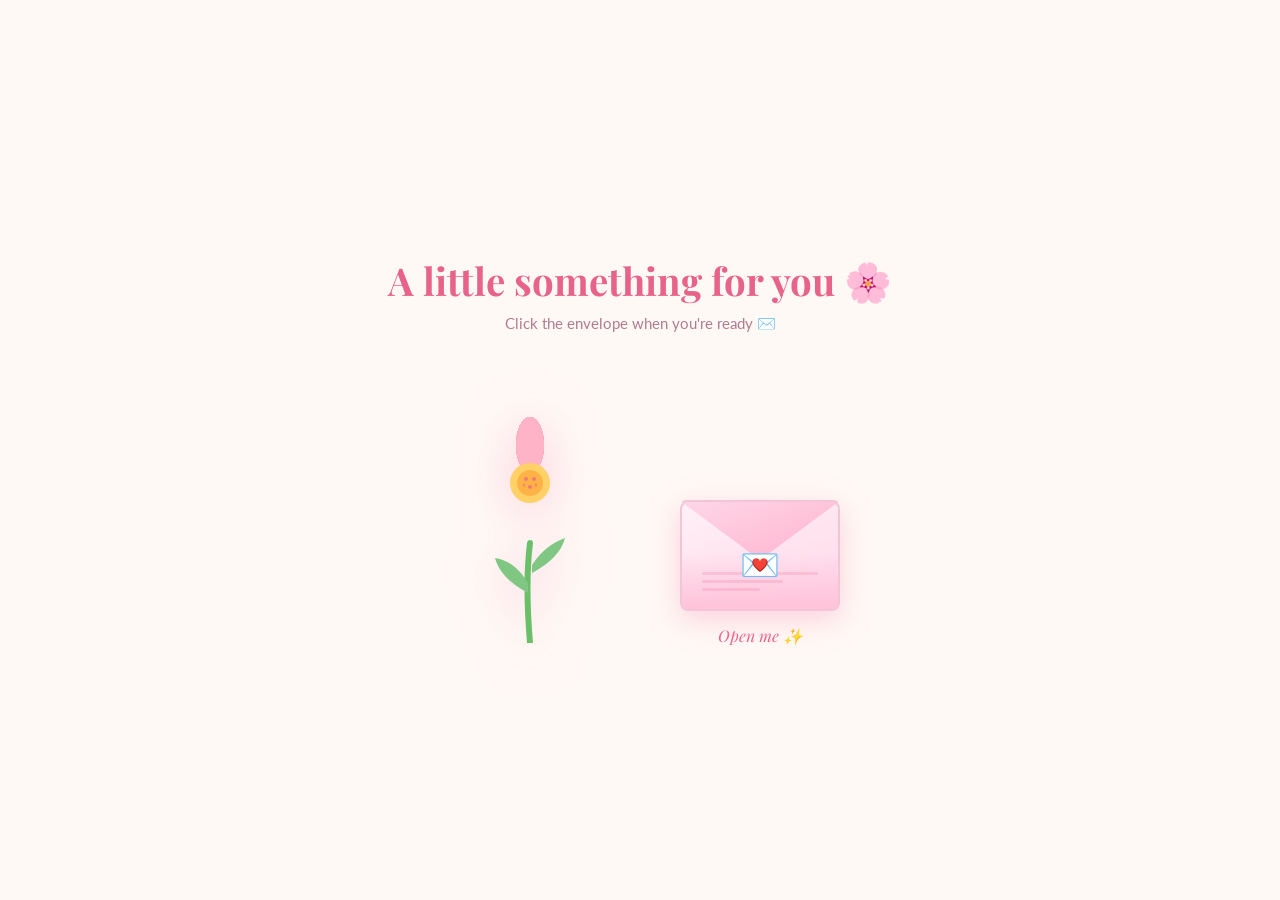
==== garden.html @ a5c0fa17 "Add animations and sparkles" ====
<!DOCTYPE html>
<html lang="en">
<head>
  <meta charset="UTF-8" />
  <meta name="viewport" content="width=device-width, initial-scale=1.0" />
  <title>A Gift For You 🌸</title>
  <link rel="stylesheet" href="styles.css" />
</head>
<body>

  <div class="petals" id="petals"></div>

  <div class="garden-page">
    <h2>A little something for you 🌸</h2>
    <p class="subtitle">Click the envelope when you're ready ✉️</p>

    <div class="scene">

      <!-- FLOWER -->
      <div class="flower-wrap">
        <div class="flower-container" id="flowerContainer">
          <svg width="180" height="260" viewBox="0 0 180 260" fill="none" xmlns="http://www.w3.org/2000/svg">
            <!-- Stem -->
            <path d="M90 260 Q85 200 90 160" stroke="#6abf69" stroke-width="6" stroke-linecap="round"/>
            <!-- Leaves -->
            <path d="M88 210 Q60 195 55 175 Q75 178 88 200Z" fill="#81c784"/>
            <path d="M92 190 Q120 175 125 155 Q105 162 92 182Z" fill="#81c784"/>
            <!-- Petals -->
            <g class="petal-group" transform="translate(90,100)">
              <ellipse cx="0" cy="-38" rx="14" ry="28" fill="#ff85a1" opacity="0.9" transform="rotate(0)"/>
              <ellipse cx="0" cy="-38" rx="14" ry="28" fill="#ff85a1" opacity="0.9" transform="rotate(45)"/>
              <ellipse cx="0" cy="-38" rx="14" ry="28" fill="#ffb3c6" opacity="0.85" transform="rotate(90)"/>
              <ellipse cx="0" cy="-38" rx="14" ry="28" fill="#ffb3c6" opacity="0.85" transform="rotate(135)"/>
              <ellipse cx="0" cy="-38" rx="14" ry="28" fill="#ff85a1" opacity="0.9" transform="rotate(180)"/>
              <ellipse cx="0" cy="-38" rx="14" ry="28" fill="#ff85a1" opacity="0.9" transform="rotate(225)"/>
              <ellipse cx="0" cy="-38" rx="14" ry="28" fill="#ffb3c6" opacity="0.85" transform="rotate(270)"/>
              <ellipse cx="0" cy="-38" rx="14" ry="28" fill="#ffb3c6" opacity="0.85" transform="rotate(315)"/>
              <!-- Center -->
              <circle cx="0" cy="0" r="20" fill="#ffd166"/>
              <circle cx="0" cy="0" r="13" fill="#ffb347"/>
              <circle cx="-4" cy="-4" r="2" fill="#e8638c" opacity="0.7"/>
              <circle cx="4" cy="-4" r="2" fill="#e8638c" opacity="0.7"/>
              <circle cx="0" cy="4" r="2" fill="#e8638c" opacity="0.7"/>
              <circle cx="-6" cy="2" r="1.5" fill="#e8638c" opacity="0.5"/>
              <circle cx="6" cy="2" r="1.5" fill="#e8638c" opacity="0.5"/>
            </g>
          </svg>
        </div>
      </div>

      <!-- ENVELOPE -->
      <a href="letter.html" class="envelope-wrap">
        <div class="envelope">
          <div class="env-body">
            <div class="env-lines">
              <span></span><span></span><span></span>
            </div>
          </div>
          <div class="env-flap"></div>
          <div class="env-heart">💌</div>
        </div>
        <span>Open me ✨</span>
      </a>

    </div>
  </div>

  <script>
    // Petals
    const petalContainer = document.getElementById('petals');
    for (let i = 0; i < 24; i++) {
      const p = document.createElement('div');
      p.className = 'petal';
      p.style.left = Math.random() * 100 + 'vw';
      p.style.animationDuration = (4 + Math.random() * 6) + 's';
      p.style.animationDelay = (Math.random() * 10) + 's';
      p.style.width = (8 + Math.random() * 12) + 'px';
      p.style.height = (12 + Math.random() * 14) + 'px';
      petalContainer.appendChild(p);
    }

    // Sparkles
    const sparkles = ['✨','💫','🌟','✦'];
    for (let i = 0; i < 16; i++) {
      const s = document.createElement('div');
      s.className = 'sparkle';
      s.textContent = sparkles[Math.floor(Math.random() * sparkles.length)];
      s.style.left = Math.random() * 100 + 'vw';
      s.style.top = (10 + Math.random() * 80) + 'vh';
      s.style.animationDuration = (3 + Math.random() * 5) + 's';
      s.style.animationDelay = (Math.random() * 8) + 's';
      document.body.appendChild(s);
    }

    // Floating hearts around flower
    const fc = document.getElementById('flowerContainer');
    const heartEmojis = ['💕','💗','💖','🌸','💓'];
    function spawnHeart() {
      const h = document.createElement('div');
      h.className = 'float-heart';
      h.textContent = heartEmojis[Math.floor(Math.random() * heartEmojis.length)];
      h.style.left = (20 + Math.random() * 140) + 'px';
      h.style.bottom = (60 + Math.random() * 80) + 'px';
      h.style.animationDuration = (2 + Math.random() * 2) + 's';
      h.style.animationDelay = '0s';
      fc.appendChild(h);
      setTimeout(() => h.remove(), 4000);
    }
    setInterval(spawnHeart, 700);
  </script>
</body>
</html>
---- styles.css ----
@import url('https://fonts.googleapis.com/css2?family=Playfair+Display:ital,wght@0,400;0,700;1,400&family=Lato:wght@300;400&display=swap');

*, *::before, *::after { box-sizing: border-box; margin: 0; padding: 0; }

:root {
  --pink: #f9a8c9;
  --rose: #e8638c;
  --blush: #fde8f0;
  --cream: #fff9f5;
  --gold: #d4a853;
  --text: #5a3a4a;
  --soft: #f2c4d8;
}

body {
  font-family: 'Lato', sans-serif;
  background: var(--cream);
  color: var(--text);
  min-height: 100vh;
  overflow-x: hidden;
}

/* ══════════════════════════════
   FALLING PETALS
══════════════════════════════ */
.petals { position: fixed; inset: 0; pointer-events: none; z-index: 0; overflow: hidden; }
.petal {
  position: absolute;
  top: -40px;
  background: radial-gradient(ellipse at 40% 30%, #ffc8dd, #ff85a1);
  border-radius: 50% 0 50% 0;
  opacity: 0.75;
  animation: fall linear infinite;
}
@keyframes fall {
  0%   { transform: translateY(0) rotate(0deg) translateX(0); opacity: 0.8; }
  50%  { transform: translateY(55vh) rotate(180deg) translateX(40px); opacity: 0.6; }
  100% { transform: translateY(110vh) rotate(360deg) translateX(-20px); opacity: 0; }
}

/* ══════════════════════════════
   SPARKLES
══════════════════════════════ */
.sparkle {
  position: fixed;
  pointer-events: none;
  z-index: 0;
  font-size: 1rem;
  animation: sparkleFloat linear infinite;
  opacity: 0;
}
@keyframes sparkleFloat {
  0%   { opacity: 0; transform: translateY(0) scale(0.5) rotate(0deg); }
  20%  { opacity: 1; }
  80%  { opacity: 0.8; }
  100% { opacity: 0; transform: translateY(-80px) scale(1.2) rotate(180deg); }
}

/* ══════════════════════════════
   SHARED BUTTON
══════════════════════════════ */
.btn {
  display: inline-block;
  padding: 14px 40px;
  background: linear-gradient(135deg, var(--rose), #c94b7b);
  color: #fff;
  font-family: 'Playfair Display', serif;
  font-size: 1.1rem;
  border: none;
  border-radius: 50px;
  cursor: pointer;
  text-decoration: none;
  box-shadow: 0 6px 20px rgba(232,99,140,0.4);
  transition: transform 0.2s, box-shadow 0.2s;
  position: relative;
  overflow: hidden;
}
.btn::after {
  content: '';
  position: absolute;
  top: -50%; left: -60%;
  width: 40%; height: 200%;
  background: rgba(255,255,255,0.3);
  transform: skewX(-20deg);
  animation: shimmer 2.5s ease-in-out infinite;
}
@keyframes shimmer {
  0%   { left: -60%; }
  100% { left: 130%; }
}
.btn:hover { transform: translateY(-3px) scale(1.05); box-shadow: 0 12px 32px rgba(232,99,140,0.55); }

/* ══════════════════════════════
   PAGE 1 — index.html
══════════════════════════════ */
.front-page {
  position: relative; z-index: 1;
  display: flex; flex-direction: column;
  align-items: center; justify-content: center;
  min-height: 100vh; text-align: center; padding: 40px 20px;
}

.front-page .card {
  background: rgba(255,255,255,0.88);
  backdrop-filter: blur(14px);
  border: 2px solid var(--soft);
  border-radius: 32px;
  padding: 60px 50px;
  max-width: 520px;
  box-shadow: 0 20px 60px rgba(249,168,201,0.3);
  animation: cardEntrance 1.2s cubic-bezier(0.34,1.56,0.64,1) both;
}
@keyframes cardEntrance {
  from { opacity: 0; transform: translateY(60px) scale(0.9); }
  to   { opacity: 1; transform: translateY(0) scale(1); }
}

/* glowing border pulse */
.front-page .card {
  animation: cardEntrance 1.2s cubic-bezier(0.34,1.56,0.64,1) both,
             glowPulse 3s ease-in-out 1.5s infinite;
}
@keyframes glowPulse {
  0%,100% { box-shadow: 0 20px 60px rgba(249,168,201,0.3); }
  50%      { box-shadow: 0 20px 80px rgba(232,99,140,0.55), 0 0 40px rgba(249,168,201,0.4); }
}

.front-page .cap-emoji {
  font-size: 4.5rem; margin-bottom: 10px; display: block;
  animation: capBounce 1.8s ease-in-out infinite;
}
@keyframes capBounce {
  0%,100% { transform: translateY(0) rotate(-5deg); }
  40%     { transform: translateY(-16px) rotate(5deg); }
  60%     { transform: translateY(-10px) rotate(3deg); }
}

.front-page h1 {
  font-family: 'Playfair Display', serif;
  font-size: clamp(2rem, 6vw, 3.2rem);
  color: var(--rose); line-height: 1.2; margin-bottom: 8px;
  animation: fadeSlideUp 0.8s ease 0.4s both;
}
.front-page .name {
  font-family: 'Playfair Display', serif;
  font-style: italic;
  font-size: clamp(1.4rem, 4vw, 2rem);
  color: var(--gold); margin-bottom: 20px;
  animation: fadeSlideUp 0.8s ease 0.6s both;
}
.front-page p {
  font-size: 1rem; color: #9a6a7a; line-height: 1.7; margin-bottom: 36px;
  animation: fadeSlideUp 0.8s ease 0.8s both;
}
@keyframes fadeSlideUp {
  from { opacity: 0; transform: translateY(20px); }
  to   { opacity: 1; transform: translateY(0); }
}

.front-page .hearts {
  font-size: 1.4rem; letter-spacing: 6px; margin-bottom: 30px;
  animation: fadeSlideUp 0.8s ease 0.7s both;
}
.front-page .hearts span {
  display: inline-block;
  animation: heartPop 1.4s ease-in-out infinite;
}
.front-page .hearts span:nth-child(2) { animation-delay: 0.2s; }
.front-page .hearts span:nth-child(3) { animation-delay: 0.4s; }
@keyframes heartPop {
  0%,100% { transform: scale(1); }
  50%      { transform: scale(1.35); }
}

/* ══════════════════════════════
   PAGE 2 — garden.html
══════════════════════════════ */
.garden-page {
  position: relative; z-index: 1;
  display: flex; flex-direction: column;
  align-items: center; justify-content: center;
  min-height: 100vh; padding: 40px 20px;
}

.garden-page h2 {
  font-family: 'Playfair Display', serif;
  font-size: clamp(1.6rem, 4vw, 2.4rem);
  color: var(--rose); margin-bottom: 8px; text-align: center;
  animation: fadeSlideUp 0.9s ease 0.2s both;
}
.garden-page .subtitle {
  color: #b07a90; font-size: 0.95rem; margin-bottom: 50px; text-align: center;
  animation: fadeSlideUp 0.9s ease 0.4s both;
}

.scene {
  display: flex; align-items: flex-end;
  justify-content: center; gap: 60px; flex-wrap: wrap;
}

/* ── FLOWER ── */
.flower-wrap {
  display: flex; flex-direction: column; align-items: center;
  animation: sway 4s ease-in-out infinite, fadeSlideUp 1s ease 0.3s both;
  transform-origin: bottom center;
}
@keyframes sway {
  0%,100% { transform: rotate(-3deg); }
  50%      { transform: rotate(3deg); }
}
.flower-wrap svg { filter: drop-shadow(0 8px 24px rgba(249,168,201,0.6)); }

/* petals bloom in */
.petal-group ellipse {
  transform-origin: 0 0;
  animation: petalBloom 1.2s cubic-bezier(0.34,1.56,0.64,1) both;
}
.petal-group ellipse:nth-child(1) { animation-delay: 0.1s; }
.petal-group ellipse:nth-child(2) { animation-delay: 0.2s; }
.petal-group ellipse:nth-child(3) { animation-delay: 0.3s; }
.petal-group ellipse:nth-child(4) { animation-delay: 0.4s; }
.petal-group ellipse:nth-child(5) { animation-delay: 0.5s; }
.petal-group ellipse:nth-child(6) { animation-delay: 0.6s; }
.petal-group ellipse:nth-child(7) { animation-delay: 0.7s; }
.petal-group ellipse:nth-child(8) { animation-delay: 0.8s; }
@keyframes petalBloom {
  from { opacity: 0; transform: scale(0) rotate(-30deg); }
  to   { opacity: 1; transform: scale(1) rotate(0deg); }
}

/* spinning center */
.flower-center { animation: centerSpin 8s linear infinite; transform-origin: 90px 100px; }
@keyframes centerSpin {
  from { transform: rotate(0deg); }
  to   { transform: rotate(360deg); }
}

/* floating hearts around flower */
.float-heart {
  position: absolute;
  font-size: 1.2rem;
  pointer-events: none;
  animation: floatHeart ease-in-out infinite;
  opacity: 0;
}
@keyframes floatHeart {
  0%   { opacity: 0; transform: translateY(0) scale(0.6); }
  30%  { opacity: 1; }
  100% { opacity: 0; transform: translateY(-90px) scale(1.1); }
}

.flower-container { position: relative; display: inline-block; }

/* ── ENVELOPE ── */
.envelope-wrap {
  display: flex; flex-direction: column;
  align-items: center; gap: 14px;
  cursor: pointer; text-decoration: none;
  animation: fadeSlideUp 1s ease 0.6s both;
}
.envelope-wrap span {
  font-family: 'Playfair Display', serif;
  font-style: italic; color: var(--rose); font-size: 1rem;
  animation: labelPulse 2s ease-in-out infinite;
}
@keyframes labelPulse {
  0%,100% { opacity: 1; transform: translateY(0); }
  50%      { opacity: 0.7; transform: translateY(-4px); }
}

.envelope {
  position: relative; width: 160px; height: 110px;
  animation: envWiggle 3s ease-in-out 1s infinite;
}
@keyframes envWiggle {
  0%,85%,100% { transform: rotate(0deg); }
  88%          { transform: rotate(-6deg); }
  92%          { transform: rotate(6deg); }
  96%          { transform: rotate(-4deg); }
}
.envelope-wrap:hover .envelope {
  animation: none;
  transform: scale(1.1) rotate(-4deg);
  transition: transform 0.3s;
}

.env-body {
  width: 100%; height: 100%;
  background: linear-gradient(160deg, #fff0f6, #ffd6e8);
  border-radius: 8px; border: 2px solid var(--soft);
  box-shadow: 0 8px 28px rgba(249,168,201,0.5);
  position: relative; overflow: hidden;
}
.env-body::after {
  content: '';
  position: absolute; bottom: 0; left: 0; right: 0; height: 55px;
  background: linear-gradient(to top, #ffc2d9, transparent);
}
.env-flap {
  position: absolute; top: -1px; left: -1px; right: -1px; height: 60px;
  background: linear-gradient(160deg, #ffd6e8, #ffb3cc);
  clip-path: polygon(0 0, 100% 0, 50% 100%);
  border-radius: 8px 8px 0 0; border: 2px solid var(--soft); z-index: 2;
}
.env-heart {
  position: absolute; top: 50%; left: 50%;
  transform: translate(-50%, -30%);
  font-size: 2rem; z-index: 3;
  animation: pulse 1.4s ease-in-out infinite;
}
@keyframes pulse {
  0%,100% { transform: translate(-50%,-30%) scale(1); }
  50%      { transform: translate(-50%,-30%) scale(1.25); }
}
.env-lines {
  position: absolute; bottom: 18px; left: 20px; right: 20px;
  display: flex; flex-direction: column; gap: 5px; z-index: 1;
}
.env-lines span { display: block; height: 3px; background: rgba(232,99,140,0.2); border-radius: 2px; }
.env-lines span:nth-child(2) { width: 70%; }
.env-lines span:nth-child(3) { width: 50%; }

/* ══════════════════════════════
   PAGE 3 — letter.html
══════════════════════════════ */
.letter-page {
  position: relative; z-index: 1;
  display: flex; flex-direction: column;
  align-items: center; justify-content: center;
  min-height: 100vh; padding: 60px 20px;
}

.letter-card {
  background: #fffdf9;
  border: 2px solid #f5d0e0;
  border-radius: 24px;
  max-width: 620px; width: 100%;
  padding: 56px 52px;
  box-shadow: 0 20px 60px rgba(249,168,201,0.25);
  animation: cardEntrance 1s cubic-bezier(0.34,1.56,0.64,1) both;
  position: relative;
}
.letter-card::before {
  content: ''; position: absolute; inset: 10px;
  border: 1px dashed #f9c8d8; border-radius: 18px; pointer-events: none;
}
.letter-card .stamp {
  position: absolute; top: 24px; right: 28px;
  font-size: 2rem; opacity: 0.6;
  animation: stampWobble 3s ease-in-out infinite;
}
@keyframes stampWobble {
  0%,100% { transform: rotate(-5deg); }
  50%      { transform: rotate(5deg); }
}
.letter-card .date {
  font-size: 0.85rem; color: #c08090; margin-bottom: 28px; font-style: italic;
  animation: fadeSlideUp 0.7s ease 0.3s both;
}
.letter-card h3 {
  font-family: 'Playfair Display', serif;
  font-size: 1.5rem; color: var(--rose); margin-bottom: 24px;
  animation: fadeSlideUp 0.7s ease 0.5s both;
}
.letter-card p {
  font-size: 1rem; line-height: 1.9; color: #6a4a58; margin-bottom: 18px;
  opacity: 0; animation: fadeSlideUp 0.7s ease forwards;
}
.letter-card p:nth-child(1) { animation-delay: 0.6s; }
.letter-card p:nth-child(2) { animation-delay: 0.9s; }
.letter-card p:nth-child(3) { animation-delay: 1.2s; }
.letter-card p:nth-child(4) { animation-delay: 1.5s; }

.letter-card .signature {
  font-family: 'Playfair Display', serif;
  font-style: italic; font-size: 1.3rem; color: var(--rose); margin-top: 30px;
  animation: fadeSlideUp 0.7s ease 1.8s both;
}

/* ── PROPOSAL BOX ── */
.proposal-box {
  margin-top: 36px;
  background: linear-gradient(135deg, #fff0f6, #ffe4f0);
  border: 2px solid var(--pink);
  border-radius: 20px; padding: 32px 36px; text-align: center;
  animation: fadeSlideUp 0.8s ease 2s both;
}
.proposal-box .ring {
  font-size: 3rem; margin-bottom: 12px; display: block;
  animation: ringRock 2s ease-in-out infinite;
}
@keyframes ringRock {
  0%,100% { transform: rotate(-15deg) scale(1); }
  50%      { transform: rotate(15deg) scale(1.15); }
}
.proposal-box h4 {
  font-family: 'Playfair Display', serif;
  font-size: 1.6rem; color: var(--rose); margin-bottom: 10px;
}
.proposal-box p { font-size: 0.95rem; color: #9a6a7a; margin-bottom: 24px; animation: none; opacity: 1; }

.answer-btns { display: flex; gap: 16px; justify-content: center; flex-wrap: wrap; }

.btn-yes {
  padding: 14px 44px;
  background: linear-gradient(135deg, var(--rose), #c94b7b);
  color: #fff; font-family: 'Playfair Display', serif; font-size: 1.1rem;
  border: none; border-radius: 50px; cursor: pointer;
  box-shadow: 0 6px 20px rgba(232,99,140,0.4);
  transition: transform 0.2s, box-shadow 0.2s;
  animation: yesPulse 2s ease-in-out infinite;
  position: relative; overflow: hidden;
}
.btn-yes::after {
  content: '';
  position: absolute; top: -50%; left: -60%;
  width: 40%; height: 200%;
  background: rgba(255,255,255,0.3);
  transform: skewX(-20deg);
  animation: shimmer 2s ease-in-out infinite;
}
@keyframes yesPulse {
  0%,100% { box-shadow: 0 6px 20px rgba(232,99,140,0.4); }
  50%      { box-shadow: 0 8px 32px rgba(232,99,140,0.7), 0 0 20px rgba(249,168,201,0.5); }
}
.btn-yes:hover { transform: translateY(-3px) scale(1.07); }

.btn-no {
  padding: 14px 44px; background: #fff; color: var(--rose);
  font-family: 'Playfair Display', serif; font-size: 1.1rem;
  border: 2px solid var(--pink); border-radius: 50px;
  cursor: pointer; transition: transform 0.3s; position: relative;
}

/* ── CONFETTI ── */
.confetti-piece {
  position: fixed;
  width: 10px; height: 10px;
  border-radius: 2px;
  pointer-events: none;
  z-index: 200;
  animation: confettiFall linear forwards;
}
@keyframes confettiFall {
  0%   { opacity: 1; transform: translateY(0) rotate(0deg); }
  100% { opacity: 0; transform: translateY(100vh) rotate(720deg); }
}

/* ── YES OVERLAY ── */
.yes-overlay {
  display: none; position: fixed; inset: 0;
  background: rgba(255,240,248,0.97);
  z-index: 100; flex-direction: column;
  align-items: center; justify-content: center;
  text-align: center; padding: 40px;
}
.yes-overlay.show { display: flex; animation: overlayIn 0.7s cubic-bezier(0.34,1.56,0.64,1) both; }
@keyframes overlayIn {
  from { opacity: 0; transform: scale(0.8); }
  to   { opacity: 1; transform: scale(1); }
}
.yes-overlay .big-heart {
  font-size: 7rem;
  animation: bigHeartBeat 0.8s ease-in-out infinite;
}
@keyframes bigHeartBeat {
  0%,100% { transform: scale(1); }
  14%     { transform: scale(1.3); }
  28%     { transform: scale(1); }
  42%     { transform: scale(1.2); }
  70%     { transform: scale(1); }
}
.yes-overlay h2 {
  font-family: 'Playfair Display', serif;
  font-size: clamp(2rem, 6vw, 3.5rem);
  color: var(--rose); margin: 20px 0 12px;
  animation: fadeSlideUp 0.6s ease 0.3s both;
}
.yes-overlay p {
  font-size: 1.1rem; color: #9a6a7a; max-width: 400px;
  animation: fadeSlideUp 0.6s ease 0.5s both; opacity: 0;
}
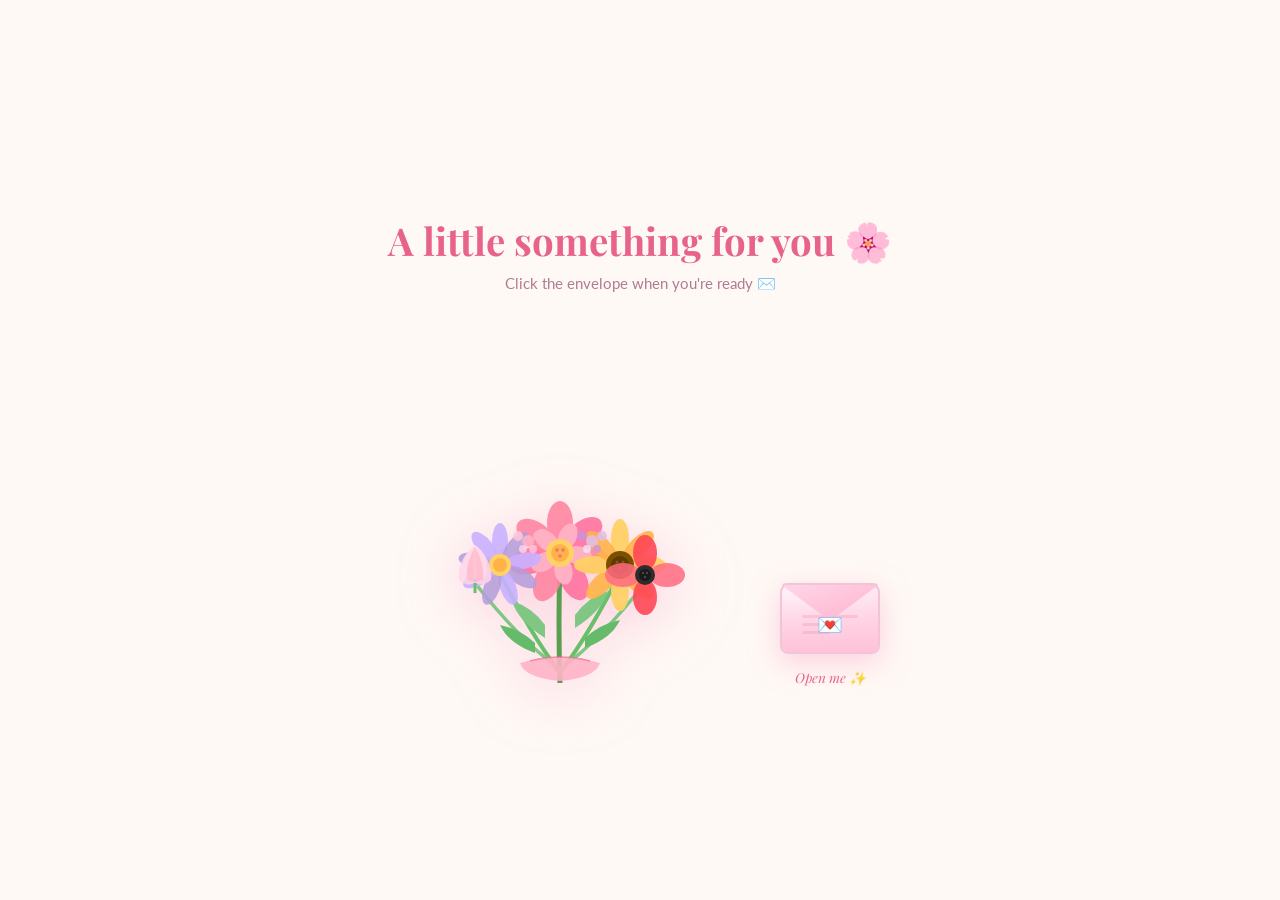
==== commit 9928cd35: "Bouquet of flowers and smaller envelope" ====
--- a/garden.html
+++ b/garden.html
@@ -5,6 +5,28 @@
   <meta name="viewport" content="width=device-width, initial-scale=1.0" />
   <title>A Gift For You 🌸</title>
   <link rel="stylesheet" href="styles.css" />
+  <style>
+    .bouquet-wrap {
+      display: flex;
+      flex-direction: column;
+      align-items: center;
+      animation: sway 4s ease-in-out infinite;
+      transform-origin: bottom center;
+      position: relative;
+    }
+    .bouquet-wrap svg {
+      filter: drop-shadow(0 10px 28px rgba(249,168,201,0.5));
+    }
+
+    /* smaller envelope */
+    .envelope {
+      width: 100px !important;
+      height: 70px !important;
+    }
+    .env-flap { height: 38px !important; }
+    .env-heart { font-size: 1.3rem !important; }
+    .envelope-wrap span { font-size: 0.85rem !important; }
+  </style>
 </head>
 <body>
 
@@ -16,39 +38,136 @@
 
     <div class="scene">
 
-      <!-- FLOWER -->
-      <div class="flower-wrap">
+      <!-- BOUQUET -->
+      <div class="bouquet-wrap">
         <div class="flower-container" id="flowerContainer">
-          <svg width="180" height="260" viewBox="0 0 180 260" fill="none" xmlns="http://www.w3.org/2000/svg">
-            <!-- Stem -->
-            <path d="M90 260 Q85 200 90 160" stroke="#6abf69" stroke-width="6" stroke-linecap="round"/>
-            <!-- Leaves -->
-            <path d="M88 210 Q60 195 55 175 Q75 178 88 200Z" fill="#81c784"/>
-            <path d="M92 190 Q120 175 125 155 Q105 162 92 182Z" fill="#81c784"/>
-            <!-- Petals -->
-            <g class="petal-group" transform="translate(90,100)">
-              <ellipse cx="0" cy="-38" rx="14" ry="28" fill="#ff85a1" opacity="0.9" transform="rotate(0)"/>
-              <ellipse cx="0" cy="-38" rx="14" ry="28" fill="#ff85a1" opacity="0.9" transform="rotate(45)"/>
-              <ellipse cx="0" cy="-38" rx="14" ry="28" fill="#ffb3c6" opacity="0.85" transform="rotate(90)"/>
-              <ellipse cx="0" cy="-38" rx="14" ry="28" fill="#ffb3c6" opacity="0.85" transform="rotate(135)"/>
-              <ellipse cx="0" cy="-38" rx="14" ry="28" fill="#ff85a1" opacity="0.9" transform="rotate(180)"/>
-              <ellipse cx="0" cy="-38" rx="14" ry="28" fill="#ff85a1" opacity="0.9" transform="rotate(225)"/>
-              <ellipse cx="0" cy="-38" rx="14" ry="28" fill="#ffb3c6" opacity="0.85" transform="rotate(270)"/>
-              <ellipse cx="0" cy="-38" rx="14" ry="28" fill="#ffb3c6" opacity="0.85" transform="rotate(315)"/>
-              <!-- Center -->
-              <circle cx="0" cy="0" r="20" fill="#ffd166"/>
-              <circle cx="0" cy="0" r="13" fill="#ffb347"/>
-              <circle cx="-4" cy="-4" r="2" fill="#e8638c" opacity="0.7"/>
-              <circle cx="4" cy="-4" r="2" fill="#e8638c" opacity="0.7"/>
-              <circle cx="0" cy="4" r="2" fill="#e8638c" opacity="0.7"/>
-              <circle cx="-6" cy="2" r="1.5" fill="#e8638c" opacity="0.5"/>
-              <circle cx="6" cy="2" r="1.5" fill="#e8638c" opacity="0.5"/>
-            </g>
+          <svg width="320" height="340" viewBox="0 0 320 340" fill="none" xmlns="http://www.w3.org/2000/svg">
+
+            <!-- ── STEMS ── -->
+            <!-- center stem -->
+            <path d="M160 340 Q158 280 160 220" stroke="#5a9e50" stroke-width="5" stroke-linecap="round"/>
+            <!-- left stem -->
+            <path d="M160 330 Q130 290 100 230" stroke="#6abf69" stroke-width="4" stroke-linecap="round"/>
+            <!-- right stem -->
+            <path d="M160 330 Q190 290 220 230" stroke="#6abf69" stroke-width="4" stroke-linecap="round"/>
+            <!-- far left stem -->
+            <path d="M158 325 Q118 295 75 240" stroke="#81c784" stroke-width="3.5" stroke-linecap="round"/>
+            <!-- far right stem -->
+            <path d="M162 325 Q202 295 245 240" stroke="#81c784" stroke-width="3.5" stroke-linecap="round"/>
+
+            <!-- ── LEAVES ── -->
+            <path d="M145 295 Q118 278 112 258 Q132 264 145 282Z" fill="#81c784"/>
+            <path d="M175 285 Q202 268 208 248 Q188 254 175 272Z" fill="#81c784"/>
+            <path d="M135 310 Q108 300 100 282 Q120 286 135 300Z" fill="#66bb6a"/>
+            <path d="M185 305 Q212 295 220 277 Q200 281 185 295Z" fill="#66bb6a"/>
+
+            <!-- ── RIBBON / WRAP ── -->
+            <path d="M120 320 Q160 308 200 320 Q195 335 160 338 Q125 335 120 320Z" fill="#ffb3c6" opacity="0.9"/>
+            <path d="M130 318 Q160 310 190 318" stroke="#e8638c" stroke-width="1.5" fill="none" opacity="0.6"/>
+
+            <!-- ══ FLOWER 1 — center: pink rose ══ -->
+            <g transform="translate(160,210)">
+              <!-- outer petals -->
+              <ellipse cx="0" cy="-30" rx="13" ry="22" fill="#ff85a1" opacity="0.9" transform="rotate(0)"/>
+              <ellipse cx="0" cy="-30" rx="13" ry="22" fill="#ff6b9d" opacity="0.85" transform="rotate(51)"/>
+              <ellipse cx="0" cy="-30" rx="13" ry="22" fill="#ff85a1" opacity="0.9" transform="rotate(102)"/>
+              <ellipse cx="0" cy="-30" rx="13" ry="22" fill="#ff6b9d" opacity="0.85" transform="rotate(153)"/>
+              <ellipse cx="0" cy="-30" rx="13" ry="22" fill="#ff85a1" opacity="0.9" transform="rotate(204)"/>
+              <ellipse cx="0" cy="-30" rx="13" ry="22" fill="#ff6b9d" opacity="0.85" transform="rotate(255)"/>
+              <ellipse cx="0" cy="-30" rx="13" ry="22" fill="#ff85a1" opacity="0.9" transform="rotate(306)"/>
+              <!-- inner petals -->
+              <ellipse cx="0" cy="-18" rx="9" ry="14" fill="#ffb3c6" opacity="0.95" transform="rotate(25)"/>
+              <ellipse cx="0" cy="-18" rx="9" ry="14" fill="#ffb3c6" opacity="0.95" transform="rotate(97)"/>
+              <ellipse cx="0" cy="-18" rx="9" ry="14" fill="#ffb3c6" opacity="0.95" transform="rotate(169)"/>
+              <ellipse cx="0" cy="-18" rx="9" ry="14" fill="#ffb3c6" opacity="0.95" transform="rotate(241)"/>
+              <ellipse cx="0" cy="-18" rx="9" ry="14" fill="#ffb3c6" opacity="0.95" transform="rotate(313)"/>
+              <!-- center -->
+              <circle cx="0" cy="0" r="14" fill="#ffd166"/>
+              <circle cx="0" cy="0" r="9"  fill="#ffb347"/>
+              <circle cx="-3" cy="-3" r="1.8" fill="#e8638c" opacity="0.8"/>
+              <circle cx="3"  cy="-3" r="1.8" fill="#e8638c" opacity="0.8"/>
+              <circle cx="0"  cy="3"  r="1.8" fill="#e8638c" opacity="0.8"/>
+            </g>
+
+            <!-- ══ FLOWER 2 — left: purple lavender/daisy ══ -->
+            <g transform="translate(100,222)">
+              <ellipse cx="0" cy="-24" rx="8" ry="18" fill="#c9b1ff" opacity="0.9" transform="rotate(0)"/>
+              <ellipse cx="0" cy="-24" rx="8" ry="18" fill="#b39ddb" opacity="0.85" transform="rotate(40)"/>
+              <ellipse cx="0" cy="-24" rx="8" ry="18" fill="#c9b1ff" opacity="0.9" transform="rotate(80)"/>
+              <ellipse cx="0" cy="-24" rx="8" ry="18" fill="#b39ddb" opacity="0.85" transform="rotate(120)"/>
+              <ellipse cx="0" cy="-24" rx="8" ry="18" fill="#c9b1ff" opacity="0.9" transform="rotate(160)"/>
+              <ellipse cx="0" cy="-24" rx="8" ry="18" fill="#b39ddb" opacity="0.85" transform="rotate(200)"/>
+              <ellipse cx="0" cy="-24" rx="8" ry="18" fill="#c9b1ff" opacity="0.9" transform="rotate(240)"/>
+              <ellipse cx="0" cy="-24" rx="8" ry="18" fill="#b39ddb" opacity="0.85" transform="rotate(280)"/>
+              <ellipse cx="0" cy="-24" rx="8" ry="18" fill="#c9b1ff" opacity="0.9" transform="rotate(320)"/>
+              <circle cx="0" cy="0" r="11" fill="#ffd166"/>
+              <circle cx="0" cy="0" r="7"  fill="#ffb347"/>
+            </g>
+
+            <!-- ══ FLOWER 3 — right: yellow sunflower ══ -->
+            <g transform="translate(220,222)">
+              <ellipse cx="0" cy="-26" rx="9" ry="20" fill="#ffd166" opacity="0.95" transform="rotate(0)"/>
+              <ellipse cx="0" cy="-26" rx="9" ry="20" fill="#ffb347" opacity="0.9"  transform="rotate(45)"/>
+              <ellipse cx="0" cy="-26" rx="9" ry="20" fill="#ffd166" opacity="0.95" transform="rotate(90)"/>
+              <ellipse cx="0" cy="-26" rx="9" ry="20" fill="#ffb347" opacity="0.9"  transform="rotate(135)"/>
+              <ellipse cx="0" cy="-26" rx="9" ry="20" fill="#ffd166" opacity="0.95" transform="rotate(180)"/>
+              <ellipse cx="0" cy="-26" rx="9" ry="20" fill="#ffb347" opacity="0.9"  transform="rotate(225)"/>
+              <ellipse cx="0" cy="-26" rx="9" ry="20" fill="#ffd166" opacity="0.95" transform="rotate(270)"/>
+              <ellipse cx="0" cy="-26" rx="9" ry="20" fill="#ffb347" opacity="0.9"  transform="rotate(315)"/>
+              <circle cx="0" cy="0" r="14" fill="#7b4f00"/>
+              <circle cx="0" cy="0" r="9"  fill="#5d3a00"/>
+              <circle cx="-3" cy="-3" r="1.5" fill="#a0522d" opacity="0.8"/>
+              <circle cx="3"  cy="-3" r="1.5" fill="#a0522d" opacity="0.8"/>
+              <circle cx="0"  cy="3"  r="1.5" fill="#a0522d" opacity="0.8"/>
+            </g>
+
+            <!-- ══ FLOWER 4 — far left: white tulip ══ -->
+            <g transform="translate(75,232)">
+              <!-- tulip petals -->
+              <path d="M0,-30 Q-14,-20 -12,0 Q0,8 12,0 Q14,-20 0,-30Z" fill="#fff0f6" opacity="0.95"/>
+              <path d="M0,-30 Q-18,-15 -16,5 Q-8,12 0,8 Q-4,-5 0,-30Z" fill="#ffd6e8" opacity="0.85"/>
+              <path d="M0,-30 Q18,-15 16,5 Q8,12 0,8 Q4,-5 0,-30Z"  fill="#ffd6e8" opacity="0.85"/>
+              <path d="M0,-28 Q-10,-10 -8,4 Q0,10 8,4 Q10,-10 0,-28Z" fill="#ffb3c6" opacity="0.7"/>
+              <!-- stem detail -->
+              <line x1="0" y1="8" x2="0" y2="18" stroke="#6abf69" stroke-width="3"/>
+            </g>
+
+            <!-- ══ FLOWER 5 — far right: red poppy ══ -->
+            <g transform="translate(245,232)">
+              <ellipse cx="0" cy="-22" rx="12" ry="18" fill="#ff4757" opacity="0.9" transform="rotate(0)"/>
+              <ellipse cx="0" cy="-22" rx="12" ry="18" fill="#ff6b81" opacity="0.85" transform="rotate(90)"/>
+              <ellipse cx="0" cy="-22" rx="12" ry="18" fill="#ff4757" opacity="0.9" transform="rotate(180)"/>
+              <ellipse cx="0" cy="-22" rx="12" ry="18" fill="#ff6b81" opacity="0.85" transform="rotate(270)"/>
+              <circle cx="0" cy="0" r="10" fill="#2d2d2d"/>
+              <circle cx="0" cy="0" r="6"  fill="#1a1a1a"/>
+              <circle cx="-2" cy="-2" r="1.2" fill="#555" opacity="0.8"/>
+              <circle cx="2"  cy="-2" r="1.2" fill="#555" opacity="0.8"/>
+              <circle cx="0"  cy="2"  r="1.2" fill="#555" opacity="0.8"/>
+            </g>
+
+            <!-- ══ FLOWER 6 — small accent: pink baby's breath left ══ -->
+            <g transform="translate(128,198)">
+              <circle cx="0"   cy="0"  r="6" fill="#ffb3c6" opacity="0.9"/>
+              <circle cx="-10" cy="-5" r="5" fill="#ffc8dd" opacity="0.85"/>
+              <circle cx="10"  cy="-5" r="5" fill="#ffb3c6" opacity="0.85"/>
+              <circle cx="-5"  cy="8"  r="4" fill="#ffd6e8" opacity="0.8"/>
+              <circle cx="5"   cy="8"  r="4" fill="#ffc8dd" opacity="0.8"/>
+            </g>
+
+            <!-- ══ FLOWER 7 — small accent: lavender right ══ -->
+            <g transform="translate(192,198)">
+              <circle cx="0"   cy="0"  r="6" fill="#e1bee7" opacity="0.9"/>
+              <circle cx="-10" cy="-5" r="5" fill="#ce93d8" opacity="0.85"/>
+              <circle cx="10"  cy="-5" r="5" fill="#e1bee7" opacity="0.85"/>
+              <circle cx="-5"  cy="8"  r="4" fill="#f3e5f5" opacity="0.8"/>
+              <circle cx="5"   cy="8"  r="4" fill="#ce93d8" opacity="0.8"/>
+            </g>
+
           </svg>
         </div>
       </div>
 
-      <!-- ENVELOPE -->
+      <!-- ENVELOPE (smaller via CSS override above) -->
       <a href="letter.html" class="envelope-wrap">
         <div class="envelope">
           <div class="env-body">
@@ -66,7 +185,6 @@
   </div>
 
   <script>
-    // Petals
     const petalContainer = document.getElementById('petals');
     for (let i = 0; i < 24; i++) {
       const p = document.createElement('div');
@@ -79,12 +197,11 @@
       petalContainer.appendChild(p);
     }
 
-    // Sparkles
-    const sparkles = ['✨','💫','🌟','✦'];
+    const sparkleEmojis = ['✨','💫','🌟','✦'];
     for (let i = 0; i < 16; i++) {
       const s = document.createElement('div');
       s.className = 'sparkle';
-      s.textContent = sparkles[Math.floor(Math.random() * sparkles.length)];
+      s.textContent = sparkleEmojis[Math.floor(Math.random() * sparkleEmojis.length)];
       s.style.left = Math.random() * 100 + 'vw';
       s.style.top = (10 + Math.random() * 80) + 'vh';
       s.style.animationDuration = (3 + Math.random() * 5) + 's';
@@ -92,15 +209,14 @@
       document.body.appendChild(s);
     }
 
-    // Floating hearts around flower
     const fc = document.getElementById('flowerContainer');
     const heartEmojis = ['💕','💗','💖','🌸','💓'];
     function spawnHeart() {
       const h = document.createElement('div');
       h.className = 'float-heart';
       h.textContent = heartEmojis[Math.floor(Math.random() * heartEmojis.length)];
-      h.style.left = (20 + Math.random() * 140) + 'px';
-      h.style.bottom = (60 + Math.random() * 80) + 'px';
+      h.style.left = (20 + Math.random() * 280) + 'px';
+      h.style.bottom = (60 + Math.random() * 100) + 'px';
       h.style.animationDuration = (2 + Math.random() * 2) + 's';
       h.style.animationDelay = '0s';
       fc.appendChild(h);
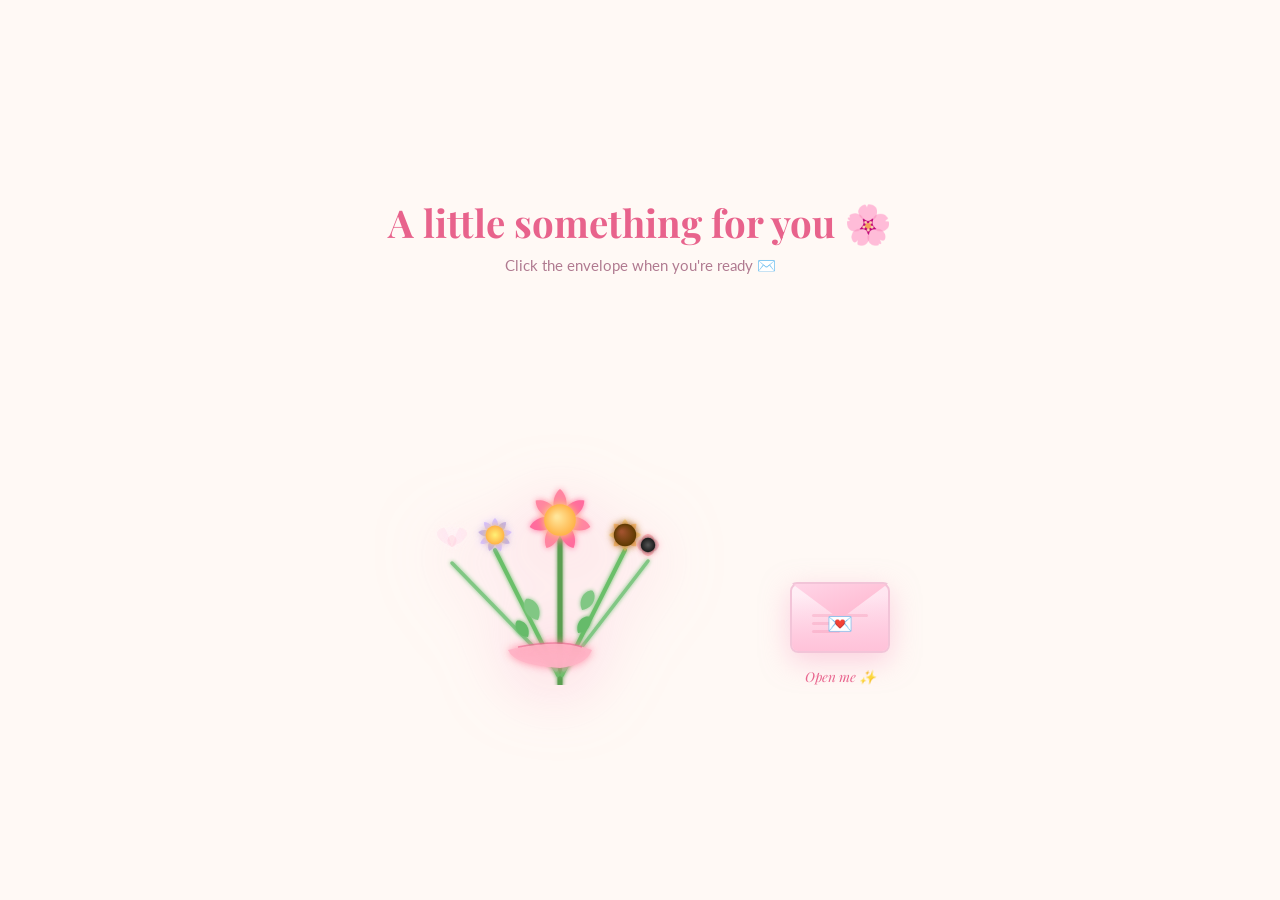
==== commit b7939a50: "Blossoming flower animation with canvas, SVG, CSS combined" ====
--- a/garden.html
+++ b/garden.html
@@ -6,26 +6,43 @@
   <title>A Gift For You 🌸</title>
   <link rel="stylesheet" href="styles.css" />
   <style>
-    .bouquet-wrap {
-      display: flex;
-      flex-direction: column;
-      align-items: center;
-      animation: sway 4s ease-in-out infinite;
+    /* ── page layout ── */
+    .garden-page { padding-top: 20px; }
+
+    /* ── bouquet canvas ── */
+    #bouquetCanvas {
+      display: block;
+      filter: drop-shadow(0 12px 32px rgba(249,168,201,0.55));
+      animation: sway 5s ease-in-out infinite;
       transform-origin: bottom center;
-      position: relative;
-    }
-    .bouquet-wrap svg {
-      filter: drop-shadow(0 10px 28px rgba(249,168,201,0.5));
-    }
-
-    /* smaller envelope */
-    .envelope {
-      width: 100px !important;
-      height: 70px !important;
-    }
-    .env-flap { height: 38px !important; }
+    }
+    @keyframes sway {
+      0%,100% { transform: rotate(-2.5deg); }
+      50%      { transform: rotate(2.5deg); }
+    }
+
+    /* ── envelope smaller ── */
+    .envelope { width: 100px !important; height: 70px !important; }
+    .env-flap  { height: 38px !important; }
     .env-heart { font-size: 1.3rem !important; }
     .envelope-wrap span { font-size: 0.85rem !important; }
+
+    /* ── shimmer glow on canvas ── */
+    .bouquet-wrap { position: relative; display: flex; flex-direction: column; align-items: center; }
+
+    /* ── pollen dust particles ── */
+    .pollen {
+      position: absolute;
+      border-radius: 50%;
+      pointer-events: none;
+      animation: pollenFloat ease-in-out infinite;
+      opacity: 0;
+    }
+    @keyframes pollenFloat {
+      0%   { opacity: 0; transform: translateY(0) scale(0.5); }
+      30%  { opacity: 0.8; }
+      100% { opacity: 0; transform: translateY(-60px) scale(1.2); }
+    }
   </style>
 </head>
 <body>
@@ -38,142 +55,16 @@
 
     <div class="scene">
 
-      <!-- BOUQUET -->
-      <div class="bouquet-wrap">
-        <div class="flower-container" id="flowerContainer">
-          <svg width="320" height="340" viewBox="0 0 320 340" fill="none" xmlns="http://www.w3.org/2000/svg">
-
-            <!-- ── STEMS ── -->
-            <!-- center stem -->
-            <path d="M160 340 Q158 280 160 220" stroke="#5a9e50" stroke-width="5" stroke-linecap="round"/>
-            <!-- left stem -->
-            <path d="M160 330 Q130 290 100 230" stroke="#6abf69" stroke-width="4" stroke-linecap="round"/>
-            <!-- right stem -->
-            <path d="M160 330 Q190 290 220 230" stroke="#6abf69" stroke-width="4" stroke-linecap="round"/>
-            <!-- far left stem -->
-            <path d="M158 325 Q118 295 75 240" stroke="#81c784" stroke-width="3.5" stroke-linecap="round"/>
-            <!-- far right stem -->
-            <path d="M162 325 Q202 295 245 240" stroke="#81c784" stroke-width="3.5" stroke-linecap="round"/>
-
-            <!-- ── LEAVES ── -->
-            <path d="M145 295 Q118 278 112 258 Q132 264 145 282Z" fill="#81c784"/>
-            <path d="M175 285 Q202 268 208 248 Q188 254 175 272Z" fill="#81c784"/>
-            <path d="M135 310 Q108 300 100 282 Q120 286 135 300Z" fill="#66bb6a"/>
-            <path d="M185 305 Q212 295 220 277 Q200 281 185 295Z" fill="#66bb6a"/>
-
-            <!-- ── RIBBON / WRAP ── -->
-            <path d="M120 320 Q160 308 200 320 Q195 335 160 338 Q125 335 120 320Z" fill="#ffb3c6" opacity="0.9"/>
-            <path d="M130 318 Q160 310 190 318" stroke="#e8638c" stroke-width="1.5" fill="none" opacity="0.6"/>
-
-            <!-- ══ FLOWER 1 — center: pink rose ══ -->
-            <g transform="translate(160,210)">
-              <!-- outer petals -->
-              <ellipse cx="0" cy="-30" rx="13" ry="22" fill="#ff85a1" opacity="0.9" transform="rotate(0)"/>
-              <ellipse cx="0" cy="-30" rx="13" ry="22" fill="#ff6b9d" opacity="0.85" transform="rotate(51)"/>
-              <ellipse cx="0" cy="-30" rx="13" ry="22" fill="#ff85a1" opacity="0.9" transform="rotate(102)"/>
-              <ellipse cx="0" cy="-30" rx="13" ry="22" fill="#ff6b9d" opacity="0.85" transform="rotate(153)"/>
-              <ellipse cx="0" cy="-30" rx="13" ry="22" fill="#ff85a1" opacity="0.9" transform="rotate(204)"/>
-              <ellipse cx="0" cy="-30" rx="13" ry="22" fill="#ff6b9d" opacity="0.85" transform="rotate(255)"/>
-              <ellipse cx="0" cy="-30" rx="13" ry="22" fill="#ff85a1" opacity="0.9" transform="rotate(306)"/>
-              <!-- inner petals -->
-              <ellipse cx="0" cy="-18" rx="9" ry="14" fill="#ffb3c6" opacity="0.95" transform="rotate(25)"/>
-              <ellipse cx="0" cy="-18" rx="9" ry="14" fill="#ffb3c6" opacity="0.95" transform="rotate(97)"/>
-              <ellipse cx="0" cy="-18" rx="9" ry="14" fill="#ffb3c6" opacity="0.95" transform="rotate(169)"/>
-              <ellipse cx="0" cy="-18" rx="9" ry="14" fill="#ffb3c6" opacity="0.95" transform="rotate(241)"/>
-              <ellipse cx="0" cy="-18" rx="9" ry="14" fill="#ffb3c6" opacity="0.95" transform="rotate(313)"/>
-              <!-- center -->
-              <circle cx="0" cy="0" r="14" fill="#ffd166"/>
-              <circle cx="0" cy="0" r="9"  fill="#ffb347"/>
-              <circle cx="-3" cy="-3" r="1.8" fill="#e8638c" opacity="0.8"/>
-              <circle cx="3"  cy="-3" r="1.8" fill="#e8638c" opacity="0.8"/>
-              <circle cx="0"  cy="3"  r="1.8" fill="#e8638c" opacity="0.8"/>
-            </g>
-
-            <!-- ══ FLOWER 2 — left: purple lavender/daisy ══ -->
-            <g transform="translate(100,222)">
-              <ellipse cx="0" cy="-24" rx="8" ry="18" fill="#c9b1ff" opacity="0.9" transform="rotate(0)"/>
-              <ellipse cx="0" cy="-24" rx="8" ry="18" fill="#b39ddb" opacity="0.85" transform="rotate(40)"/>
-              <ellipse cx="0" cy="-24" rx="8" ry="18" fill="#c9b1ff" opacity="0.9" transform="rotate(80)"/>
-              <ellipse cx="0" cy="-24" rx="8" ry="18" fill="#b39ddb" opacity="0.85" transform="rotate(120)"/>
-              <ellipse cx="0" cy="-24" rx="8" ry="18" fill="#c9b1ff" opacity="0.9" transform="rotate(160)"/>
-              <ellipse cx="0" cy="-24" rx="8" ry="18" fill="#b39ddb" opacity="0.85" transform="rotate(200)"/>
-              <ellipse cx="0" cy="-24" rx="8" ry="18" fill="#c9b1ff" opacity="0.9" transform="rotate(240)"/>
-              <ellipse cx="0" cy="-24" rx="8" ry="18" fill="#b39ddb" opacity="0.85" transform="rotate(280)"/>
-              <ellipse cx="0" cy="-24" rx="8" ry="18" fill="#c9b1ff" opacity="0.9" transform="rotate(320)"/>
-              <circle cx="0" cy="0" r="11" fill="#ffd166"/>
-              <circle cx="0" cy="0" r="7"  fill="#ffb347"/>
-            </g>
-
-            <!-- ══ FLOWER 3 — right: yellow sunflower ══ -->
-            <g transform="translate(220,222)">
-              <ellipse cx="0" cy="-26" rx="9" ry="20" fill="#ffd166" opacity="0.95" transform="rotate(0)"/>
-              <ellipse cx="0" cy="-26" rx="9" ry="20" fill="#ffb347" opacity="0.9"  transform="rotate(45)"/>
-              <ellipse cx="0" cy="-26" rx="9" ry="20" fill="#ffd166" opacity="0.95" transform="rotate(90)"/>
-              <ellipse cx="0" cy="-26" rx="9" ry="20" fill="#ffb347" opacity="0.9"  transform="rotate(135)"/>
-              <ellipse cx="0" cy="-26" rx="9" ry="20" fill="#ffd166" opacity="0.95" transform="rotate(180)"/>
-              <ellipse cx="0" cy="-26" rx="9" ry="20" fill="#ffb347" opacity="0.9"  transform="rotate(225)"/>
-              <ellipse cx="0" cy="-26" rx="9" ry="20" fill="#ffd166" opacity="0.95" transform="rotate(270)"/>
-              <ellipse cx="0" cy="-26" rx="9" ry="20" fill="#ffb347" opacity="0.9"  transform="rotate(315)"/>
-              <circle cx="0" cy="0" r="14" fill="#7b4f00"/>
-              <circle cx="0" cy="0" r="9"  fill="#5d3a00"/>
-              <circle cx="-3" cy="-3" r="1.5" fill="#a0522d" opacity="0.8"/>
-              <circle cx="3"  cy="-3" r="1.5" fill="#a0522d" opacity="0.8"/>
-              <circle cx="0"  cy="3"  r="1.5" fill="#a0522d" opacity="0.8"/>
-            </g>
-
-            <!-- ══ FLOWER 4 — far left: white tulip ══ -->
-            <g transform="translate(75,232)">
-              <!-- tulip petals -->
-              <path d="M0,-30 Q-14,-20 -12,0 Q0,8 12,0 Q14,-20 0,-30Z" fill="#fff0f6" opacity="0.95"/>
-              <path d="M0,-30 Q-18,-15 -16,5 Q-8,12 0,8 Q-4,-5 0,-30Z" fill="#ffd6e8" opacity="0.85"/>
-              <path d="M0,-30 Q18,-15 16,5 Q8,12 0,8 Q4,-5 0,-30Z"  fill="#ffd6e8" opacity="0.85"/>
-              <path d="M0,-28 Q-10,-10 -8,4 Q0,10 8,4 Q10,-10 0,-28Z" fill="#ffb3c6" opacity="0.7"/>
-              <!-- stem detail -->
-              <line x1="0" y1="8" x2="0" y2="18" stroke="#6abf69" stroke-width="3"/>
-            </g>
-
-            <!-- ══ FLOWER 5 — far right: red poppy ══ -->
-            <g transform="translate(245,232)">
-              <ellipse cx="0" cy="-22" rx="12" ry="18" fill="#ff4757" opacity="0.9" transform="rotate(0)"/>
-              <ellipse cx="0" cy="-22" rx="12" ry="18" fill="#ff6b81" opacity="0.85" transform="rotate(90)"/>
-              <ellipse cx="0" cy="-22" rx="12" ry="18" fill="#ff4757" opacity="0.9" transform="rotate(180)"/>
-              <ellipse cx="0" cy="-22" rx="12" ry="18" fill="#ff6b81" opacity="0.85" transform="rotate(270)"/>
-              <circle cx="0" cy="0" r="10" fill="#2d2d2d"/>
-              <circle cx="0" cy="0" r="6"  fill="#1a1a1a"/>
-              <circle cx="-2" cy="-2" r="1.2" fill="#555" opacity="0.8"/>
-              <circle cx="2"  cy="-2" r="1.2" fill="#555" opacity="0.8"/>
-              <circle cx="0"  cy="2"  r="1.2" fill="#555" opacity="0.8"/>
-            </g>
-
-            <!-- ══ FLOWER 6 — small accent: pink baby's breath left ══ -->
-            <g transform="translate(128,198)">
-              <circle cx="0"   cy="0"  r="6" fill="#ffb3c6" opacity="0.9"/>
-              <circle cx="-10" cy="-5" r="5" fill="#ffc8dd" opacity="0.85"/>
-              <circle cx="10"  cy="-5" r="5" fill="#ffb3c6" opacity="0.85"/>
-              <circle cx="-5"  cy="8"  r="4" fill="#ffd6e8" opacity="0.8"/>
-              <circle cx="5"   cy="8"  r="4" fill="#ffc8dd" opacity="0.8"/>
-            </g>
-
-            <!-- ══ FLOWER 7 — small accent: lavender right ══ -->
-            <g transform="translate(192,198)">
-              <circle cx="0"   cy="0"  r="6" fill="#e1bee7" opacity="0.9"/>
-              <circle cx="-10" cy="-5" r="5" fill="#ce93d8" opacity="0.85"/>
-              <circle cx="10"  cy="-5" r="5" fill="#e1bee7" opacity="0.85"/>
-              <circle cx="-5"  cy="8"  r="4" fill="#f3e5f5" opacity="0.8"/>
-              <circle cx="5"   cy="8"  r="4" fill="#ce93d8" opacity="0.8"/>
-            </g>
-
-          </svg>
-        </div>
+      <!-- BOUQUET CANVAS -->
+      <div class="bouquet-wrap" id="bouquetWrap">
+        <canvas id="bouquetCanvas" width="340" height="360"></canvas>
       </div>
 
-      <!-- ENVELOPE (smaller via CSS override above) -->
+      <!-- ENVELOPE -->
       <a href="letter.html" class="envelope-wrap">
         <div class="envelope">
           <div class="env-body">
-            <div class="env-lines">
-              <span></span><span></span><span></span>
-            </div>
+            <div class="env-lines"><span></span><span></span><span></span></div>
           </div>
           <div class="env-flap"></div>
           <div class="env-heart">💌</div>
@@ -185,44 +76,391 @@
   </div>
 
   <script>
-    const petalContainer = document.getElementById('petals');
-    for (let i = 0; i < 24; i++) {
-      const p = document.createElement('div');
-      p.className = 'petal';
-      p.style.left = Math.random() * 100 + 'vw';
-      p.style.animationDuration = (4 + Math.random() * 6) + 's';
-      p.style.animationDelay = (Math.random() * 10) + 's';
-      p.style.width = (8 + Math.random() * 12) + 'px';
-      p.style.height = (12 + Math.random() * 14) + 'px';
-      petalContainer.appendChild(p);
-    }
-
-    const sparkleEmojis = ['✨','💫','🌟','✦'];
-    for (let i = 0; i < 16; i++) {
-      const s = document.createElement('div');
-      s.className = 'sparkle';
-      s.textContent = sparkleEmojis[Math.floor(Math.random() * sparkleEmojis.length)];
-      s.style.left = Math.random() * 100 + 'vw';
-      s.style.top = (10 + Math.random() * 80) + 'vh';
-      s.style.animationDuration = (3 + Math.random() * 5) + 's';
-      s.style.animationDelay = (Math.random() * 8) + 's';
-      document.body.appendChild(s);
-    }
-
-    const fc = document.getElementById('flowerContainer');
-    const heartEmojis = ['💕','💗','💖','🌸','💓'];
-    function spawnHeart() {
-      const h = document.createElement('div');
-      h.className = 'float-heart';
-      h.textContent = heartEmojis[Math.floor(Math.random() * heartEmojis.length)];
-      h.style.left = (20 + Math.random() * 280) + 'px';
-      h.style.bottom = (60 + Math.random() * 100) + 'px';
-      h.style.animationDuration = (2 + Math.random() * 2) + 's';
-      h.style.animationDelay = '0s';
-      fc.appendChild(h);
-      setTimeout(() => h.remove(), 4000);
-    }
-    setInterval(spawnHeart, 700);
+  // ══════════════════════════════════════════
+  //  CANVAS BOUQUET WITH BLOSSOMING ANIMATION
+  // ══════════════════════════════════════════
+  const canvas = document.getElementById('bouquetCanvas');
+  const ctx    = canvas.getContext('2d');
+  const W = canvas.width, H = canvas.height;
+
+  // easing
+  function easeOutElastic(t) {
+    const c4 = (2 * Math.PI) / 3;
+    return t === 0 ? 0 : t === 1 ? 1 :
+      Math.pow(2, -10 * t) * Math.sin((t * 10 - 0.75) * c4) + 1;
+  }
+  function easeOutCubic(t) { return 1 - Math.pow(1 - t, 3); }
+  function lerp(a, b, t)   { return a + (b - a) * t; }
+
+  // ── FLOWER DEFINITIONS ──
+  // Each flower: cx, cy, type, bloomDelay, petalCount, petalColor, petalColor2, centerColor, size
+  const flowers = [
+    // center rose — pink
+    { cx:170, cy:195, type:'rose',      delay:0,    petals:7,  innerPetals:5, col1:'#ff85a1', col2:'#ff6b9d', colI:'#ffb3c6', ctr1:'#ffd166', ctr2:'#ffb347', size:1.15 },
+    // left daisy — purple
+    { cx:105, cy:210, type:'daisy',     delay:0.18, petals:9,  col1:'#c9b1ff', col2:'#b39ddb', ctr1:'#ffd166', ctr2:'#ffb347', size:0.88 },
+    // right sunflower — yellow
+    { cx:235, cy:210, type:'sunflower', delay:0.22, petals:8,  col1:'#ffd166', col2:'#ffb347', ctr1:'#7b4f00', ctr2:'#5d3a00', size:0.92 },
+    // far left tulip — white/pink
+    { cx:62,  cy:222, type:'tulip',     delay:0.35, col1:'#fff0f6', col2:'#ffd6e8', col3:'#ffb3c6', size:0.82 },
+    // far right poppy — red
+    { cx:258, cy:220, type:'poppy',     delay:0.38, petals:4,  col1:'#ff4757', col2:'#ff6b81', ctr1:'#2d2d2d', ctr2:'#1a1a1a', size:0.85 },
+    // accent left — baby's breath
+    { cx:135, cy:182, type:'babysbreath', delay:0.5, col1:'#ffb3c6', col2:'#ffc8dd', size:0.7 },
+    // accent right — lavender
+    { cx:200, cy:180, type:'lavender',  delay:0.55, col1:'#e1bee7', col2:'#ce93d8', size:0.7 },
+  ];
+
+  // global bloom progress per flower (0→1)
+  const bloom    = flowers.map(() => 0);
+  const breathe  = flowers.map(() => 0); // for gentle breathing after bloom
+  let   startTime = null;
+  const BLOOM_DUR = 2200; // ms for full bloom
+
+  // ── DRAW FUNCTIONS ──
+
+  function drawStem(x1,y1,x2,y2, col, w) {
+    ctx.save();
+    ctx.strokeStyle = col;
+    ctx.lineWidth   = w;
+    ctx.lineCap     = 'round';
+    ctx.beginPath();
+    ctx.moveTo(x1,y1);
+    ctx.quadraticCurveTo((x1+x2)/2 + (Math.random()*4-2), (y1+y2)/2, x2, y2);
+    ctx.stroke();
+    ctx.restore();
+  }
+
+  function drawLeaf(x, y, angle, size, col) {
+    ctx.save();
+    ctx.translate(x, y);
+    ctx.rotate(angle);
+    ctx.fillStyle = col;
+    ctx.shadowBlur = 4; ctx.shadowColor = col;
+    ctx.beginPath();
+    ctx.moveTo(0, 0);
+    ctx.bezierCurveTo(-size*0.5, -size*0.4, -size*0.3, -size, 0, -size*1.1);
+    ctx.bezierCurveTo( size*0.3, -size,  size*0.5, -size*0.4, 0, 0);
+    ctx.fill();
+    ctx.restore();
+  }
+
+  function drawPetal(cx, cy, angle, length, width, col, alpha, scaleY) {
+    ctx.save();
+    ctx.globalAlpha = alpha;
+    ctx.translate(cx, cy);
+    ctx.rotate(angle);
+    ctx.scale(1, scaleY); // scaleY 0→1 = unfurl from closed to open
+    ctx.fillStyle = col;
+    ctx.shadowBlur = 6; ctx.shadowColor = col;
+    ctx.beginPath();
+    ctx.moveTo(0, 0);
+    ctx.bezierCurveTo(-width*0.6, -length*0.3, -width*0.5, -length*0.8, 0, -length);
+    ctx.bezierCurveTo( width*0.5, -length*0.8,  width*0.6, -length*0.3, 0, 0);
+    ctx.fill();
+    ctx.restore();
+  }
+
+  function drawRose(f, t) {
+    const {cx,cy,petals,innerPetals,col1,col2,colI,ctr1,ctr2,size} = f;
+    const s = size * easeOutElastic(Math.min(t * 1.1, 1));
+    const breath = 1 + Math.sin(f._b||0) * 0.018;
+
+    // outer petals unfurl
+    for (let i = 0; i < petals; i++) {
+      const angle  = (i / petals) * Math.PI * 2;
+      const scaleY = easeOutCubic(Math.min(t * 1.3, 1));
+      const col    = i % 2 === 0 ? col1 : col2;
+      drawPetal(cx, cy, angle, 28*s*breath, 14*s, col, Math.min(t*2,1), scaleY);
+    }
+    // inner petals
+    for (let i = 0; i < innerPetals; i++) {
+      const angle  = (i / innerPetals) * Math.PI * 2 + 0.3;
+      const scaleY = easeOutCubic(Math.min((t - 0.2) * 1.5, 1));
+      if (scaleY <= 0) continue;
+      drawPetal(cx, cy, angle, 16*s*breath, 9*s, colI, Math.min((t-0.1)*3,1), scaleY);
+    }
+    // center
+    const cr = 14 * s * easeOutCubic(Math.min(t*2,1));
+    ctx.save();
+    ctx.beginPath(); ctx.arc(cx,cy,cr,0,Math.PI*2);
+    const g = ctx.createRadialGradient(cx-cr*0.2,cy-cr*0.2,cr*0.1,cx,cy,cr);
+    g.addColorStop(0,'#ffe599'); g.addColorStop(1,ctr2);
+    ctx.fillStyle = g; ctx.shadowBlur=8; ctx.shadowColor=ctr1;
+    ctx.fill(); ctx.restore();
+    // pollen dots
+    if (t > 0.7) {
+      const dotAlpha = (t - 0.7) / 0.3;
+      [[-3,-3],[3,-3],[0,3],[-5,1],[5,1]].forEach(([dx,dy]) => {
+        ctx.save(); ctx.globalAlpha = dotAlpha;
+        ctx.fillStyle = '#e8638c';
+        ctx.beginPath(); ctx.arc(cx+dx*s, cy+dy*s, 1.8*s, 0, Math.PI*2); ctx.fill();
+        ctx.restore();
+      });
+    }
+  }
+
+  function drawDaisy(f, t) {
+    const {cx,cy,petals,col1,col2,ctr1,ctr2,size} = f;
+    const s = size * easeOutElastic(Math.min(t*1.1,1));
+    const breath = 1 + Math.sin(f._b||0) * 0.015;
+    for (let i = 0; i < petals; i++) {
+      const angle  = (i / petals) * Math.PI * 2;
+      const scaleY = easeOutCubic(Math.min(t * 1.4, 1));
+      const col    = i % 2 === 0 ? col1 : col2;
+      drawPetal(cx, cy, angle, 22*s*breath, 9*s, col, Math.min(t*2,1), scaleY);
+    }
+    const cr = 11*s*easeOutCubic(Math.min(t*2,1));
+    ctx.save();
+    const g = ctx.createRadialGradient(cx,cy,0,cx,cy,cr);
+    g.addColorStop(0,'#fff176'); g.addColorStop(1,ctr2);
+    ctx.beginPath(); ctx.arc(cx,cy,cr,0,Math.PI*2);
+    ctx.fillStyle=g; ctx.shadowBlur=6; ctx.shadowColor=ctr1; ctx.fill();
+    ctx.restore();
+  }
+
+  function drawSunflower(f, t) {
+    const {cx,cy,petals,col1,col2,ctr1,ctr2,size} = f;
+    const s = size * easeOutElastic(Math.min(t*1.1,1));
+    const breath = 1 + Math.sin(f._b||0) * 0.012;
+    for (let i = 0; i < petals; i++) {
+      const angle  = (i / petals) * Math.PI * 2;
+      const scaleY = easeOutCubic(Math.min(t*1.3,1));
+      const col    = i % 2 === 0 ? col1 : col2;
+      drawPetal(cx, cy, angle, 24*s*breath, 10*s, col, Math.min(t*2,1), scaleY);
+    }
+    const cr = 14*s*easeOutCubic(Math.min(t*2,1));
+    ctx.save();
+    const g = ctx.createRadialGradient(cx-cr*0.3,cy-cr*0.3,cr*0.1,cx,cy,cr);
+    g.addColorStop(0,'#a0522d'); g.addColorStop(1,ctr2);
+    ctx.beginPath(); ctx.arc(cx,cy,cr,0,Math.PI*2);
+    ctx.fillStyle=g; ctx.shadowBlur=8; ctx.shadowColor='#8B4513'; ctx.fill();
+    ctx.restore();
+  }
+
+  function drawTulip(f, t) {
+    const {cx,cy,col1,col2,col3,size} = f;
+    const s = size * easeOutElastic(Math.min(t*1.1,1));
+    const scaleY = easeOutCubic(Math.min(t*1.2,1));
+    const alpha  = Math.min(t*2,1);
+    const breath = 1 + Math.sin(f._b||0) * 0.02;
+
+    ctx.save(); ctx.globalAlpha = alpha;
+    // center petal
+    ctx.fillStyle = col1; ctx.shadowBlur=6; ctx.shadowColor=col1;
+    ctx.save(); ctx.translate(cx,cy); ctx.scale(s*breath, s*scaleY);
+    ctx.beginPath();
+    ctx.moveTo(0,0);
+    ctx.bezierCurveTo(-14,-20,-12,-38,0,-42);
+    ctx.bezierCurveTo(12,-38,14,-20,0,0);
+    ctx.fill(); ctx.restore();
+    // left petal
+    ctx.fillStyle = col2;
+    ctx.save(); ctx.translate(cx,cy); ctx.scale(s*breath, s*scaleY);
+    ctx.beginPath();
+    ctx.moveTo(0,0);
+    ctx.bezierCurveTo(-18,-15,-20,-35,-8,-40);
+    ctx.bezierCurveTo(-4,-30,-2,-10,0,0);
+    ctx.fill(); ctx.restore();
+    // right petal
+    ctx.save(); ctx.translate(cx,cy); ctx.scale(s*breath, s*scaleY);
+    ctx.beginPath();
+    ctx.moveTo(0,0);
+    ctx.bezierCurveTo(18,-15,20,-35,8,-40);
+    ctx.bezierCurveTo(4,-30,2,-10,0,0);
+    ctx.fill(); ctx.restore();
+    // inner
+    ctx.fillStyle = col3; ctx.globalAlpha = alpha * 0.7;
+    ctx.save(); ctx.translate(cx,cy); ctx.scale(s*breath*0.7, s*scaleY*0.7);
+    ctx.beginPath();
+    ctx.moveTo(0,0);
+    ctx.bezierCurveTo(-10,-10,-8,-30,0,-36);
+    ctx.bezierCurveTo(8,-30,10,-10,0,0);
+    ctx.fill(); ctx.restore();
+    ctx.restore();
+  }
+
+  function drawPoppy(f, t) {
+    const {cx,cy,petals,col1,col2,ctr1,ctr2,size} = f;
+    const s = size * easeOutElastic(Math.min(t*1.1,1));
+    const breath = 1 + Math.sin(f._b||0) * 0.018;
+    for (let i = 0; i < petals; i++) {
+      const angle  = (i / petals) * Math.PI * 2;
+      const scaleY = easeOutCubic(Math.min(t*1.3,1));
+      const col    = i % 2 === 0 ? col1 : col2;
+      drawPetal(cx, cy, angle, 22*s*breath, 13*s, col, Math.min(t*2,1), scaleY);
+    }
+    const cr = 10*s*easeOutCubic(Math.min(t*2,1));
+    ctx.save();
+    const g = ctx.createRadialGradient(cx,cy,0,cx,cy,cr);
+    g.addColorStop(0,'#555'); g.addColorStop(1,ctr2);
+    ctx.beginPath(); ctx.arc(cx,cy,cr,0,Math.PI*2);
+    ctx.fillStyle=g; ctx.shadowBlur=4; ctx.shadowColor='#333'; ctx.fill();
+    ctx.restore();
+  }
+
+  function drawBabysBreath(f, t) {
+    const {cx,cy,col1,col2,size} = f;
+    const s = size * easeOutCubic(Math.min(t*1.2,1));
+    const alpha = Math.min(t*2,1);
+    const clusters = [{x:0,y:0,r:6},{x:-10,y:-5,r:5},{x:10,y:-5,r:5},{x:-5,y:8,r:4},{x:5,y:8,r:4}];
+    clusters.forEach((c,i) => {
+      ctx.save();
+      ctx.globalAlpha = alpha;
+      ctx.fillStyle = i%2===0 ? col1 : col2;
+      ctx.shadowBlur=5; ctx.shadowColor=col1;
+      ctx.beginPath(); ctx.arc(cx+c.x*s, cy+c.y*s, c.r*s, 0, Math.PI*2); ctx.fill();
+      ctx.restore();
+    });
+  }
+
+  function drawLavender(f, t) {
+    const {cx,cy,col1,col2,size} = f;
+    const s = size * easeOutCubic(Math.min(t*1.2,1));
+    const alpha = Math.min(t*2,1);
+    const clusters = [{x:0,y:0,r:6},{x:-10,y:-5,r:5},{x:10,y:-5,r:5},{x:-5,y:8,r:4},{x:5,y:8,r:4}];
+    clusters.forEach((c,i) => {
+      ctx.save();
+      ctx.globalAlpha = alpha;
+      ctx.fillStyle = i%2===0 ? col1 : col2;
+      ctx.shadowBlur=5; ctx.shadowColor=col2;
+      ctx.beginPath(); ctx.arc(cx+c.x*s, cy+c.y*s, c.r*s, 0, Math.PI*2); ctx.fill();
+      ctx.restore();
+    });
+  }
+
+  // ── STEMS & LEAVES (static, drawn once underneath) ──
+  function drawBase() {
+    // stems
+    const stems = [
+      {x1:170,y1:360,x2:170,y2:210, col:'#5a9e50', w:5},
+      {x1:168,y1:350,x2:105,y2:225, col:'#6abf69', w:4},
+      {x1:172,y1:350,x2:235,y2:225, col:'#6abf69', w:4},
+      {x1:166,y1:345,x2:62, y2:238, col:'#81c784', w:3.5},
+      {x1:174,y1:345,x2:258,y2:236, col:'#81c784', w:3.5},
+    ];
+    stems.forEach(s => {
+      ctx.save();
+      ctx.strokeStyle = s.col; ctx.lineWidth = s.w; ctx.lineCap = 'round';
+      ctx.shadowBlur=4; ctx.shadowColor=s.col;
+      ctx.beginPath(); ctx.moveTo(s.x1,s.y1);
+      ctx.quadraticCurveTo((s.x1+s.x2)/2, (s.y1+s.y2)/2, s.x2, s.y2);
+      ctx.stroke(); ctx.restore();
+    });
+    // leaves
+    drawLeaf(148,295,-0.5, 22,'#81c784');
+    drawLeaf(192,285, 0.5, 20,'#81c784');
+    drawLeaf(138,312,-0.6, 18,'#66bb6a');
+    drawLeaf(188,308, 0.6, 18,'#66bb6a');
+    // ribbon wrap
+    ctx.save();
+    ctx.fillStyle='#ffb3c6'; ctx.globalAlpha=0.92;
+    ctx.shadowBlur=8; ctx.shadowColor='#ff85a1';
+    ctx.beginPath();
+    ctx.moveTo(118,325); ctx.quadraticCurveTo(170,312,202,325);
+    ctx.quadraticCurveTo(196,340,170,343); ctx.quadraticCurveTo(124,340,118,325);
+    ctx.fill();
+    ctx.strokeStyle='#e8638c'; ctx.lineWidth=1.5; ctx.globalAlpha=0.6;
+    ctx.beginPath(); ctx.moveTo(128,322); ctx.quadraticCurveTo(170,314,192,322); ctx.stroke();
+    ctx.restore();
+  }
+
+  // ── ANIMATION LOOP ──
+  let breatheT = 0;
+
+  function render(ts) {
+    if (!startTime) startTime = ts;
+    const elapsed = ts - startTime;
+
+    ctx.clearRect(0, 0, W, H);
+    drawBase();
+
+    breatheT += 0.018;
+
+    flowers.forEach((f, i) => {
+      // bloom progress for this flower
+      const flowerElapsed = elapsed - f.delay * BLOOM_DUR;
+      const t = Math.max(0, Math.min(flowerElapsed / BLOOM_DUR, 1));
+      bloom[i] = t;
+      f._b = breatheT + i * 0.8; // offset breathing per flower
+
+      if (t <= 0) return;
+
+      switch(f.type) {
+        case 'rose':        drawRose(f, t);        break;
+        case 'daisy':       drawDaisy(f, t);       break;
+        case 'sunflower':   drawSunflower(f, t);   break;
+        case 'tulip':       drawTulip(f, t);       break;
+        case 'poppy':       drawPoppy(f, t);       break;
+        case 'babysbreath': drawBabysBreath(f, t); break;
+        case 'lavender':    drawLavender(f, t);    break;
+      }
+    });
+
+    requestAnimationFrame(render);
+  }
+
+  requestAnimationFrame(render);
+
+  // ── FALLING PETALS ──
+  const petalContainer = document.getElementById('petals');
+  for (let i = 0; i < 28; i++) {
+    const p = document.createElement('div');
+    p.className = 'petal';
+    p.style.left = Math.random() * 100 + 'vw';
+    p.style.animationDuration = (4 + Math.random() * 6) + 's';
+    p.style.animationDelay = (Math.random() * 10) + 's';
+    p.style.width = (8 + Math.random() * 12) + 'px';
+    p.style.height = (12 + Math.random() * 14) + 'px';
+    petalContainer.appendChild(p);
+  }
+
+  // ── SPARKLES ──
+  const sparkleEmojis = ['✨','💫','🌟','✦'];
+  for (let i = 0; i < 16; i++) {
+    const s = document.createElement('div');
+    s.className = 'sparkle';
+    s.textContent = sparkleEmojis[Math.floor(Math.random() * sparkleEmojis.length)];
+    s.style.left = Math.random() * 100 + 'vw';
+    s.style.top  = (10 + Math.random() * 80) + 'vh';
+    s.style.animationDuration = (3 + Math.random() * 5) + 's';
+    s.style.animationDelay    = (Math.random() * 8) + 's';
+    document.body.appendChild(s);
+  }
+
+  // ── FLOATING HEARTS ──
+  const wrap = document.getElementById('bouquetWrap');
+  const heartEmojis = ['💕','💗','💖','🌸','💓'];
+  function spawnHeart() {
+    const h = document.createElement('div');
+    h.className = 'float-heart';
+    h.textContent = heartEmojis[Math.floor(Math.random() * heartEmojis.length)];
+    h.style.left = (20 + Math.random() * 300) + 'px';
+    h.style.bottom = (60 + Math.random() * 120) + 'px';
+    h.style.animationDuration = (2 + Math.random() * 2) + 's';
+    h.style.animationDelay = '0s';
+    wrap.appendChild(h);
+    setTimeout(() => h.remove(), 4000);
+  }
+  setInterval(spawnHeart, 700);
+
+  // ── POLLEN DUST ──
+  const pollenColors = ['#ffd166','#ffb347','#ff85a1','#c9b1ff'];
+  function spawnPollen() {
+    const p = document.createElement('div');
+    p.className = 'pollen';
+    const size = 3 + Math.random() * 5;
+    p.style.width  = size + 'px';
+    p.style.height = size + 'px';
+    p.style.background = pollenColors[Math.floor(Math.random() * pollenColors.length)];
+    p.style.left = (80 + Math.random() * 180) + 'px';
+    p.style.top  = (100 + Math.random() * 160) + 'px';
+    p.style.animationDuration = (2 + Math.random() * 3) + 's';
+    p.style.animationDelay    = (Math.random() * 2) + 's';
+    wrap.appendChild(p);
+    setTimeout(() => p.remove(), 5000);
+  }
+  setInterval(spawnPollen, 400);
   </script>
 </body>
 </html>
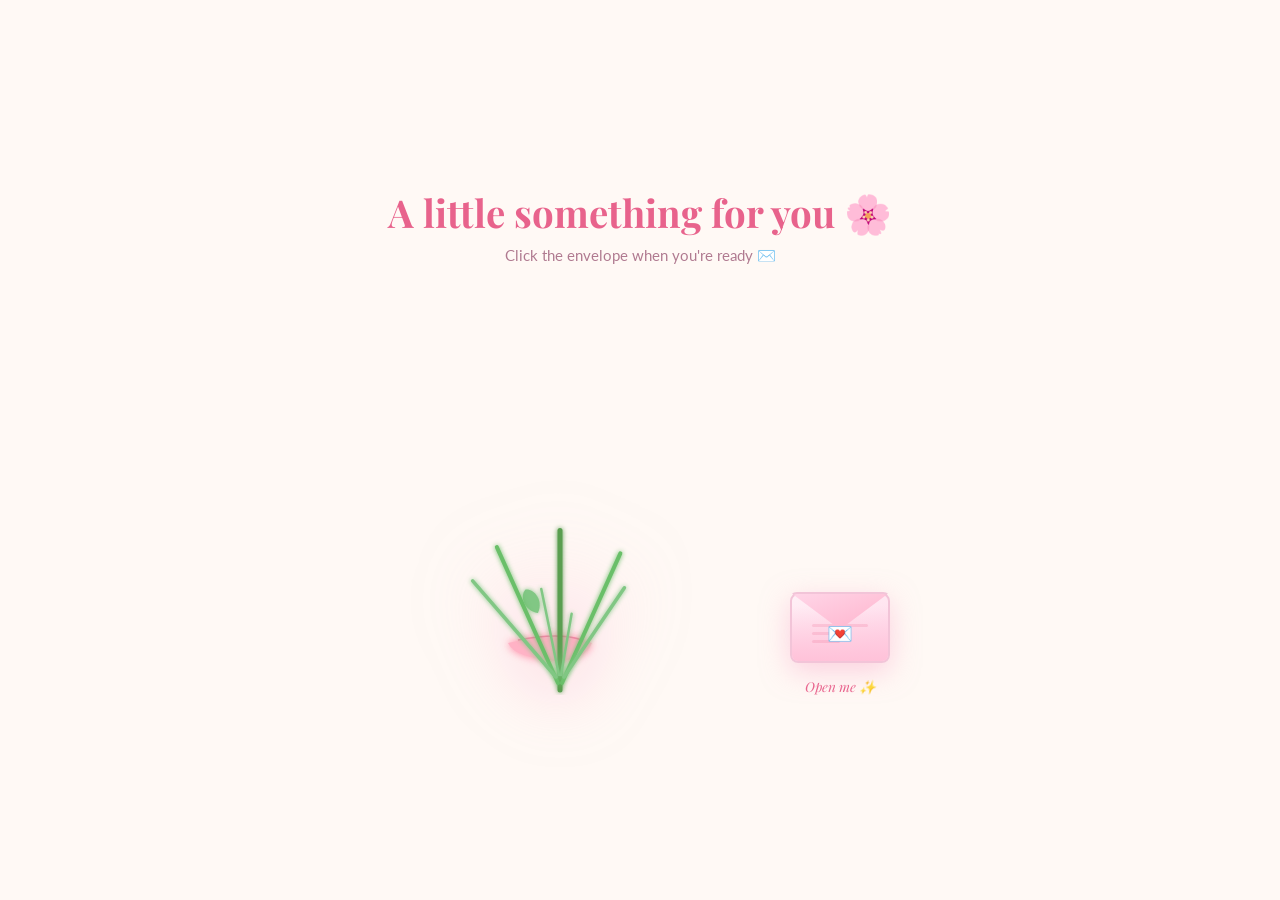
==== commit f031c332: "Flowers grow from stem up to petals in sequence" ====
--- a/garden.html
+++ b/garden.html
@@ -6,31 +6,27 @@
   <title>A Gift For You 🌸</title>
   <link rel="stylesheet" href="styles.css" />
   <style>
-    /* ── page layout ── */
     .garden-page { padding-top: 20px; }
 
-    /* ── bouquet canvas ── */
     #bouquetCanvas {
       display: block;
-      filter: drop-shadow(0 12px 32px rgba(249,168,201,0.55));
+      filter: drop-shadow(0 12px 32px rgba(249,168,201,0.5));
       animation: sway 5s ease-in-out infinite;
       transform-origin: bottom center;
     }
     @keyframes sway {
-      0%,100% { transform: rotate(-2.5deg); }
-      50%      { transform: rotate(2.5deg); }
-    }
-
-    /* ── envelope smaller ── */
-    .envelope { width: 100px !important; height: 70px !important; }
-    .env-flap  { height: 38px !important; }
-    .env-heart { font-size: 1.3rem !important; }
+      0%,100% { transform: rotate(-2deg); }
+      50%      { transform: rotate(2deg); }
+    }
+
+    .bouquet-wrap { position: relative; display: flex; flex-direction: column; align-items: center; }
+
+    /* smaller envelope */
+    .envelope      { width: 100px !important; height: 70px !important; }
+    .env-flap      { height: 38px !important; }
+    .env-heart     { font-size: 1.3rem !important; }
     .envelope-wrap span { font-size: 0.85rem !important; }
 
-    /* ── shimmer glow on canvas ── */
-    .bouquet-wrap { position: relative; display: flex; flex-direction: column; align-items: center; }
-
-    /* ── pollen dust particles ── */
     .pollen {
       position: absolute;
       border-radius: 50%;
@@ -41,7 +37,7 @@
     @keyframes pollenFloat {
       0%   { opacity: 0; transform: translateY(0) scale(0.5); }
       30%  { opacity: 0.8; }
-      100% { opacity: 0; transform: translateY(-60px) scale(1.2); }
+      100% { opacity: 0; transform: translateY(-70px) scale(1.3); }
     }
   </style>
 </head>
@@ -55,12 +51,10 @@
 
     <div class="scene">
 
-      <!-- BOUQUET CANVAS -->
       <div class="bouquet-wrap" id="bouquetWrap">
-        <canvas id="bouquetCanvas" width="340" height="360"></canvas>
+        <canvas id="bouquetCanvas" width="340" height="380"></canvas>
       </div>
 
-      <!-- ENVELOPE -->
       <a href="letter.html" class="envelope-wrap">
         <div class="envelope">
           <div class="env-body">
@@ -75,392 +69,343 @@
     </div>
   </div>
 
-  <script>
-  // ══════════════════════════════════════════
-  //  CANVAS BOUQUET WITH BLOSSOMING ANIMATION
-  // ══════════════════════════════════════════
-  const canvas = document.getElementById('bouquetCanvas');
-  const ctx    = canvas.getContext('2d');
-  const W = canvas.width, H = canvas.height;
-
-  // easing
-  function easeOutElastic(t) {
-    const c4 = (2 * Math.PI) / 3;
-    return t === 0 ? 0 : t === 1 ? 1 :
-      Math.pow(2, -10 * t) * Math.sin((t * 10 - 0.75) * c4) + 1;
-  }
-  function easeOutCubic(t) { return 1 - Math.pow(1 - t, 3); }
-  function lerp(a, b, t)   { return a + (b - a) * t; }
-
-  // ── FLOWER DEFINITIONS ──
-  // Each flower: cx, cy, type, bloomDelay, petalCount, petalColor, petalColor2, centerColor, size
-  const flowers = [
-    // center rose — pink
-    { cx:170, cy:195, type:'rose',      delay:0,    petals:7,  innerPetals:5, col1:'#ff85a1', col2:'#ff6b9d', colI:'#ffb3c6', ctr1:'#ffd166', ctr2:'#ffb347', size:1.15 },
-    // left daisy — purple
-    { cx:105, cy:210, type:'daisy',     delay:0.18, petals:9,  col1:'#c9b1ff', col2:'#b39ddb', ctr1:'#ffd166', ctr2:'#ffb347', size:0.88 },
-    // right sunflower — yellow
-    { cx:235, cy:210, type:'sunflower', delay:0.22, petals:8,  col1:'#ffd166', col2:'#ffb347', ctr1:'#7b4f00', ctr2:'#5d3a00', size:0.92 },
-    // far left tulip — white/pink
-    { cx:62,  cy:222, type:'tulip',     delay:0.35, col1:'#fff0f6', col2:'#ffd6e8', col3:'#ffb3c6', size:0.82 },
-    // far right poppy — red
-    { cx:258, cy:220, type:'poppy',     delay:0.38, petals:4,  col1:'#ff4757', col2:'#ff6b81', ctr1:'#2d2d2d', ctr2:'#1a1a1a', size:0.85 },
-    // accent left — baby's breath
-    { cx:135, cy:182, type:'babysbreath', delay:0.5, col1:'#ffb3c6', col2:'#ffc8dd', size:0.7 },
-    // accent right — lavender
-    { cx:200, cy:180, type:'lavender',  delay:0.55, col1:'#e1bee7', col2:'#ce93d8', size:0.7 },
-  ];
-
-  // global bloom progress per flower (0→1)
-  const bloom    = flowers.map(() => 0);
-  const breathe  = flowers.map(() => 0); // for gentle breathing after bloom
-  let   startTime = null;
-  const BLOOM_DUR = 2200; // ms for full bloom
-
-  // ── DRAW FUNCTIONS ──
-
-  function drawStem(x1,y1,x2,y2, col, w) {
-    ctx.save();
-    ctx.strokeStyle = col;
-    ctx.lineWidth   = w;
-    ctx.lineCap     = 'round';
-    ctx.beginPath();
-    ctx.moveTo(x1,y1);
-    ctx.quadraticCurveTo((x1+x2)/2 + (Math.random()*4-2), (y1+y2)/2, x2, y2);
-    ctx.stroke();
-    ctx.restore();
-  }
-
-  function drawLeaf(x, y, angle, size, col) {
-    ctx.save();
-    ctx.translate(x, y);
-    ctx.rotate(angle);
-    ctx.fillStyle = col;
-    ctx.shadowBlur = 4; ctx.shadowColor = col;
-    ctx.beginPath();
-    ctx.moveTo(0, 0);
-    ctx.bezierCurveTo(-size*0.5, -size*0.4, -size*0.3, -size, 0, -size*1.1);
-    ctx.bezierCurveTo( size*0.3, -size,  size*0.5, -size*0.4, 0, 0);
-    ctx.fill();
-    ctx.restore();
-  }
-
-  function drawPetal(cx, cy, angle, length, width, col, alpha, scaleY) {
-    ctx.save();
-    ctx.globalAlpha = alpha;
-    ctx.translate(cx, cy);
-    ctx.rotate(angle);
-    ctx.scale(1, scaleY); // scaleY 0→1 = unfurl from closed to open
-    ctx.fillStyle = col;
-    ctx.shadowBlur = 6; ctx.shadowColor = col;
-    ctx.beginPath();
-    ctx.moveTo(0, 0);
-    ctx.bezierCurveTo(-width*0.6, -length*0.3, -width*0.5, -length*0.8, 0, -length);
-    ctx.bezierCurveTo( width*0.5, -length*0.8,  width*0.6, -length*0.3, 0, 0);
-    ctx.fill();
-    ctx.restore();
-  }
-
-  function drawRose(f, t) {
-    const {cx,cy,petals,innerPetals,col1,col2,colI,ctr1,ctr2,size} = f;
-    const s = size * easeOutElastic(Math.min(t * 1.1, 1));
-    const breath = 1 + Math.sin(f._b||0) * 0.018;
-
-    // outer petals unfurl
-    for (let i = 0; i < petals; i++) {
-      const angle  = (i / petals) * Math.PI * 2;
-      const scaleY = easeOutCubic(Math.min(t * 1.3, 1));
-      const col    = i % 2 === 0 ? col1 : col2;
-      drawPetal(cx, cy, angle, 28*s*breath, 14*s, col, Math.min(t*2,1), scaleY);
-    }
-    // inner petals
-    for (let i = 0; i < innerPetals; i++) {
-      const angle  = (i / innerPetals) * Math.PI * 2 + 0.3;
-      const scaleY = easeOutCubic(Math.min((t - 0.2) * 1.5, 1));
-      if (scaleY <= 0) continue;
-      drawPetal(cx, cy, angle, 16*s*breath, 9*s, colI, Math.min((t-0.1)*3,1), scaleY);
-    }
-    // center
-    const cr = 14 * s * easeOutCubic(Math.min(t*2,1));
-    ctx.save();
-    ctx.beginPath(); ctx.arc(cx,cy,cr,0,Math.PI*2);
-    const g = ctx.createRadialGradient(cx-cr*0.2,cy-cr*0.2,cr*0.1,cx,cy,cr);
-    g.addColorStop(0,'#ffe599'); g.addColorStop(1,ctr2);
-    ctx.fillStyle = g; ctx.shadowBlur=8; ctx.shadowColor=ctr1;
-    ctx.fill(); ctx.restore();
-    // pollen dots
-    if (t > 0.7) {
-      const dotAlpha = (t - 0.7) / 0.3;
-      [[-3,-3],[3,-3],[0,3],[-5,1],[5,1]].forEach(([dx,dy]) => {
-        ctx.save(); ctx.globalAlpha = dotAlpha;
-        ctx.fillStyle = '#e8638c';
-        ctx.beginPath(); ctx.arc(cx+dx*s, cy+dy*s, 1.8*s, 0, Math.PI*2); ctx.fill();
+<script>
+const canvas = document.getElementById('bouquetCanvas');
+const ctx    = canvas.getContext('2d');
+const W = canvas.width, H = canvas.height;
+
+// ── EASING ──
+function easeOutCubic(t)   { return 1 - Math.pow(1-t, 3); }
+function easeOutElastic(t) {
+  const c4 = (2*Math.PI)/3;
+  return t===0?0:t===1?1: Math.pow(2,-10*t)*Math.sin((t*10-0.75)*c4)+1;
+}
+function easeInOutCubic(t) { return t<0.5?4*t*t*t:(1-Math.pow(-2*t+2,3))/2; }
+function clamp(v,a,b)      { return Math.max(a,Math.min(b,v)); }
+function prog(t,s,e)       { return clamp((t-s)/(e-s),0,1); } // local progress within a window
+
+// ── DRAW A GROWING STEM SEGMENT ──
+// draws from (x1,y1) toward (x2,y2) up to fraction t (0=nothing, 1=full)
+function drawGrowingStem(x1,y1,x2,y2,t,col,w) {
+  if (t<=0) return;
+  const tx = x1+(x2-x1)*t;
+  const ty = y1+(y2-y1)*t;
+  const mx = (x1+x2)/2, my = (y1+y2)/2;
+  ctx.save();
+  ctx.strokeStyle = col; ctx.lineWidth = w; ctx.lineCap = 'round';
+  ctx.shadowBlur=5; ctx.shadowColor=col;
+  ctx.beginPath();
+  ctx.moveTo(x1,y1);
+  // quadratic curve — control point scales with t too
+  const cx2 = x1+(mx-x1)*t, cy2 = y1+(my-y1)*t;
+  ctx.quadraticCurveTo(cx2, cy2, tx, ty);
+  ctx.stroke();
+  ctx.restore();
+}
+
+// ── DRAW A SPROUTING LEAF ──
+function drawLeaf(x,y,angle,size,t,col) {
+  if (t<=0) return;
+  const s = easeOutElastic(clamp(t,0,1));
+  ctx.save();
+  ctx.translate(x,y); ctx.rotate(angle);
+  ctx.scale(s,s);
+  ctx.fillStyle=col; ctx.shadowBlur=5; ctx.shadowColor=col;
+  ctx.beginPath();
+  ctx.moveTo(0,0);
+  ctx.bezierCurveTo(-size*0.5,-size*0.4,-size*0.3,-size,0,-size*1.1);
+  ctx.bezierCurveTo( size*0.3,-size, size*0.5,-size*0.4,0,0);
+  ctx.fill();
+  ctx.restore();
+}
+
+// ── DRAW ONE PETAL (unfurling) ──
+function drawPetal(cx,cy,angle,len,wid,col,alpha,t) {
+  if (t<=0||alpha<=0) return;
+  const scaleY = easeOutElastic(clamp(t,0,1));
+  ctx.save();
+  ctx.globalAlpha = clamp(alpha,0,1);
+  ctx.translate(cx,cy); ctx.rotate(angle);
+  ctx.scale(1, scaleY);
+  ctx.fillStyle=col; ctx.shadowBlur=7; ctx.shadowColor=col;
+  ctx.beginPath();
+  ctx.moveTo(0,0);
+  ctx.bezierCurveTo(-wid*0.6,-len*0.3,-wid*0.5,-len*0.85,0,-len);
+  ctx.bezierCurveTo( wid*0.5,-len*0.85, wid*0.6,-len*0.3,0,0);
+  ctx.fill();
+  ctx.restore();
+}
+
+// ── RIBBON ──
+function drawRibbon(t) {
+  if (t<=0) return;
+  ctx.save();
+  ctx.globalAlpha = clamp(t*2,0,1);
+  ctx.fillStyle='#ffb3c6'; ctx.shadowBlur=8; ctx.shadowColor='#ff85a1';
+  ctx.beginPath();
+  ctx.moveTo(118,328); ctx.quadraticCurveTo(170,315,202,328);
+  ctx.quadraticCurveTo(196,343,170,346); ctx.quadraticCurveTo(124,343,118,328);
+  ctx.fill();
+  ctx.strokeStyle='#e8638c'; ctx.lineWidth=1.5; ctx.globalAlpha=clamp(t*2,0,1)*0.6;
+  ctx.beginPath(); ctx.moveTo(128,325); ctx.quadraticCurveTo(170,317,192,325); ctx.stroke();
+  ctx.restore();
+}
+
+// ── FLOWER CENTERS ──
+function drawCenter(cx,cy,r,col1,col2,t) {
+  if (t<=0) return;
+  const cr = r * easeOutCubic(clamp(t,0,1));
+  ctx.save();
+  const g = ctx.createRadialGradient(cx-cr*0.2,cy-cr*0.2,cr*0.1,cx,cy,cr);
+  g.addColorStop(0,col1); g.addColorStop(1,col2);
+  ctx.beginPath(); ctx.arc(cx,cy,cr,0,Math.PI*2);
+  ctx.fillStyle=g; ctx.shadowBlur=8; ctx.shadowColor=col1; ctx.fill();
+  ctx.restore();
+}
+
+// ══════════════════════════════
+//  TIMELINE  (all values 0→1 of total animation)
+//  Total duration: 5000ms
+// ══════════════════════════════
+const TOTAL = 5000;
+let startTime = null;
+let breatheT  = 0;
+
+// Each flower has: stemStart, stemEnd, leafStart, leafEnd, petalStart, petalEnd
+const flowers = [
+  // center rose
+  { cx:170,cy:200, stemX1:170,stemY1:375,stemX2:170,stemY2:215,
+    stemCol:'#5a9e50', stemW:5,
+    leaves:[
+      {x:148,y:298,a:-0.5,s:22,col:'#81c784'},
+      {x:192,y:288,a: 0.5,s:20,col:'#81c784'},
+    ],
+    petals:7, innerPetals:5,
+    col1:'#ff85a1',col2:'#ff6b9d',colI:'#ffb3c6',
+    ctr1:'#ffe599',ctr2:'#ffb347', ctrR:14,
+    petalLen:28, petalWid:14, innerLen:16, innerWid:9,
+    type:'rose',
+    tStem:[0, 0.28], tLeaf:[0.22,0.42], tPetal:[0.38,0.72], tCenter:[0.55,0.75],
+  },
+  // left daisy — purple
+  { cx:105,cy:215, stemX1:168,stemY1:368,stemX2:105,stemY2:228,
+    stemCol:'#6abf69', stemW:4,
+    leaves:[{x:138,y:315,a:-0.6,s:18,col:'#66bb6a'}],
+    petals:9, col1:'#c9b1ff',col2:'#b39ddb',
+    ctr1:'#fff176',ctr2:'#ffb347', ctrR:11,
+    petalLen:22, petalWid:9,
+    type:'daisy',
+    tStem:[0.05,0.32], tLeaf:[0.28,0.46], tPetal:[0.42,0.72], tCenter:[0.58,0.76],
+  },
+  // right sunflower
+  { cx:235,cy:215, stemX1:172,stemY1:368,stemX2:235,stemY2:228,
+    stemCol:'#6abf69', stemW:4,
+    leaves:[{x:188,y:310,a:0.6,s:18,col:'#66bb6a'}],
+    petals:8, col1:'#ffd166',col2:'#ffb347',
+    ctr1:'#a0522d',ctr2:'#5d3a00', ctrR:14,
+    petalLen:24, petalWid:10,
+    type:'sunflower',
+    tStem:[0.08,0.35], tLeaf:[0.30,0.48], tPetal:[0.44,0.74], tCenter:[0.60,0.78],
+  },
+  // far left tulip
+  { cx:62,cy:228, stemX1:166,stemY1:362,stemX2:62,stemY2:242,
+    stemCol:'#81c784', stemW:3.5,
+    leaves:[],
+    col1:'#fff0f6',col2:'#ffd6e8',col3:'#ffb3c6',
+    type:'tulip',
+    tStem:[0.12,0.40], tLeaf:[0,0], tPetal:[0.48,0.76], tCenter:[0,0],
+  },
+  // far right poppy
+  { cx:258,cy:225, stemX1:174,stemY1:362,stemX2:258,stemY2:238,
+    stemCol:'#81c784', stemW:3.5,
+    leaves:[],
+    petals:4, col1:'#ff4757',col2:'#ff6b81',
+    ctr1:'#555',ctr2:'#1a1a1a', ctrR:10,
+    petalLen:22, petalWid:13,
+    type:'poppy',
+    tStem:[0.14,0.42], tLeaf:[0,0], tPetal:[0.50,0.78], tCenter:[0.64,0.80],
+  },
+  // baby's breath left
+  { cx:135,cy:185, stemX1:169,stemY1:360,stemX2:135,stemY2:195,
+    stemCol:'#81c784', stemW:2.5,
+    leaves:[],
+    col1:'#ffb3c6',col2:'#ffc8dd',
+    type:'babysbreath',
+    tStem:[0.18,0.44], tLeaf:[0,0], tPetal:[0.52,0.78], tCenter:[0,0],
+  },
+  // lavender right
+  { cx:200,cy:183, stemX1:171,stemY1:360,stemX2:200,stemY2:193,
+    stemCol:'#81c784', stemW:2.5,
+    leaves:[],
+    col1:'#e1bee7',col2:'#ce93d8',
+    type:'lavender',
+    tStem:[0.20,0.46], tLeaf:[0,0], tPetal:[0.54,0.80], tCenter:[0,0],
+  },
+];
+
+function render(ts) {
+  if (!startTime) startTime = ts;
+  const t = clamp((ts - startTime) / TOTAL, 0, 1); // global 0→1
+  breatheT += 0.016;
+
+  ctx.clearRect(0,0,W,H);
+
+  // ribbon appears early
+  drawRibbon(prog(t, 0, 0.15));
+
+  flowers.forEach(f => {
+    const breath = 1 + Math.sin(breatheT + flowers.indexOf(f)*0.9) * 0.015;
+
+    // 1. STEM GROWS
+    const tStem = easeOutCubic(prog(t, f.tStem[0], f.tStem[1]));
+    drawGrowingStem(f.stemX1,f.stemY1,f.stemX2,f.stemY2, tStem, f.stemCol, f.stemW);
+
+    // 2. LEAVES SPROUT (only after stem is mostly grown)
+    if (f.leaves && f.leaves.length) {
+      const tLeaf = prog(t, f.tLeaf[0], f.tLeaf[1]);
+      f.leaves.forEach((l,i) => {
+        const lt = clamp(tLeaf - i*0.15, 0, 1);
+        drawLeaf(l.x, l.y, l.a, l.s, lt, l.col);
+      });
+    }
+
+    // 3. PETALS BLOSSOM (only after stem reaches top)
+    const tPetal = prog(t, f.tPetal[0], f.tPetal[1]);
+    if (tPetal <= 0) return;
+
+    const s = breath;
+
+    if (f.type === 'rose') {
+      for (let i=0; i<f.petals; i++) {
+        const angle = (i/f.petals)*Math.PI*2;
+        const pt = clamp(tPetal - i*0.06, 0, 1);
+        drawPetal(f.cx,f.cy,angle,f.petalLen*s,f.petalWid*s, i%2===0?f.col1:f.col2, pt*0.95, pt);
+      }
+      for (let i=0; i<f.innerPetals; i++) {
+        const angle = (i/f.innerPetals)*Math.PI*2+0.3;
+        const pt = clamp(tPetal - 0.3 - i*0.05, 0, 1);
+        drawPetal(f.cx,f.cy,angle,f.innerLen*s,f.innerWid*s, f.colI, pt*0.95, pt);
+      }
+      drawCenter(f.cx,f.cy,f.ctrR*s,f.ctr1,f.ctr2, prog(t,f.tCenter[0],f.tCenter[1]));
+      // pollen dots
+      const dotT = prog(t,f.tCenter[0]+0.05,f.tCenter[1]+0.1);
+      if (dotT>0) {
+        [[-3,-3],[3,-3],[0,3],[-5,1],[5,1]].forEach(([dx,dy])=>{
+          ctx.save(); ctx.globalAlpha=dotT*0.85; ctx.fillStyle='#e8638c';
+          ctx.beginPath(); ctx.arc(f.cx+dx*s,f.cy+dy*s,1.8*s,0,Math.PI*2); ctx.fill(); ctx.restore();
+        });
+      }
+
+    } else if (f.type==='daisy'||f.type==='sunflower'||f.type==='poppy') {
+      for (let i=0; i<f.petals; i++) {
+        const angle = (i/f.petals)*Math.PI*2;
+        const pt = clamp(tPetal - i*0.07, 0, 1);
+        drawPetal(f.cx,f.cy,angle,f.petalLen*s,f.petalWid*s, i%2===0?f.col1:f.col2, pt*0.95, pt);
+      }
+      drawCenter(f.cx,f.cy,f.ctrR*s,f.ctr1,f.ctr2, prog(t,f.tCenter[0],f.tCenter[1]));
+
+    } else if (f.type==='tulip') {
+      const alpha = clamp(tPetal*2,0,1);
+      ctx.save(); ctx.globalAlpha=alpha;
+      // center petal
+      ctx.fillStyle=f.col1; ctx.shadowBlur=6; ctx.shadowColor=f.col1;
+      ctx.save(); ctx.translate(f.cx,f.cy); ctx.scale(s, easeOutElastic(clamp(tPetal,0,1)));
+      ctx.beginPath(); ctx.moveTo(0,0);
+      ctx.bezierCurveTo(-14,-20,-12,-38,0,-42);
+      ctx.bezierCurveTo(12,-38,14,-20,0,0); ctx.fill(); ctx.restore();
+      // side petals
+      ctx.fillStyle=f.col2;
+      ctx.save(); ctx.translate(f.cx,f.cy); ctx.scale(s, easeOutElastic(clamp(tPetal-0.1,0,1)));
+      ctx.beginPath(); ctx.moveTo(0,0);
+      ctx.bezierCurveTo(-18,-15,-20,-35,-8,-40);
+      ctx.bezierCurveTo(-4,-30,-2,-10,0,0); ctx.fill(); ctx.restore();
+      ctx.save(); ctx.translate(f.cx,f.cy); ctx.scale(s, easeOutElastic(clamp(tPetal-0.1,0,1)));
+      ctx.beginPath(); ctx.moveTo(0,0);
+      ctx.bezierCurveTo(18,-15,20,-35,8,-40);
+      ctx.bezierCurveTo(4,-30,2,-10,0,0); ctx.fill(); ctx.restore();
+      // inner
+      ctx.fillStyle=f.col3||f.col2; ctx.globalAlpha=alpha*0.7;
+      ctx.save(); ctx.translate(f.cx,f.cy); ctx.scale(s*0.7, easeOutElastic(clamp(tPetal-0.2,0,1))*0.7);
+      ctx.beginPath(); ctx.moveTo(0,0);
+      ctx.bezierCurveTo(-10,-10,-8,-30,0,-36);
+      ctx.bezierCurveTo(8,-30,10,-10,0,0); ctx.fill(); ctx.restore();
+      ctx.restore();
+
+    } else if (f.type==='babysbreath'||f.type==='lavender') {
+      const clusters=[{x:0,y:0,r:6},{x:-10,y:-5,r:5},{x:10,y:-5,r:5},{x:-5,y:8,r:4},{x:5,y:8,r:4}];
+      clusters.forEach((c,i)=>{
+        const pt = clamp(tPetal - i*0.1, 0, 1);
+        if (pt<=0) return;
+        ctx.save();
+        ctx.globalAlpha = easeOutCubic(pt);
+        ctx.fillStyle = i%2===0?f.col1:f.col2;
+        ctx.shadowBlur=5; ctx.shadowColor=f.col1;
+        const cs = easeOutElastic(pt);
+        ctx.beginPath(); ctx.arc(f.cx+c.x*s*cs, f.cy+c.y*s*cs, c.r*s*cs, 0, Math.PI*2); ctx.fill();
         ctx.restore();
       });
     }
-  }
-
-  function drawDaisy(f, t) {
-    const {cx,cy,petals,col1,col2,ctr1,ctr2,size} = f;
-    const s = size * easeOutElastic(Math.min(t*1.1,1));
-    const breath = 1 + Math.sin(f._b||0) * 0.015;
-    for (let i = 0; i < petals; i++) {
-      const angle  = (i / petals) * Math.PI * 2;
-      const scaleY = easeOutCubic(Math.min(t * 1.4, 1));
-      const col    = i % 2 === 0 ? col1 : col2;
-      drawPetal(cx, cy, angle, 22*s*breath, 9*s, col, Math.min(t*2,1), scaleY);
-    }
-    const cr = 11*s*easeOutCubic(Math.min(t*2,1));
-    ctx.save();
-    const g = ctx.createRadialGradient(cx,cy,0,cx,cy,cr);
-    g.addColorStop(0,'#fff176'); g.addColorStop(1,ctr2);
-    ctx.beginPath(); ctx.arc(cx,cy,cr,0,Math.PI*2);
-    ctx.fillStyle=g; ctx.shadowBlur=6; ctx.shadowColor=ctr1; ctx.fill();
-    ctx.restore();
-  }
-
-  function drawSunflower(f, t) {
-    const {cx,cy,petals,col1,col2,ctr1,ctr2,size} = f;
-    const s = size * easeOutElastic(Math.min(t*1.1,1));
-    const breath = 1 + Math.sin(f._b||0) * 0.012;
-    for (let i = 0; i < petals; i++) {
-      const angle  = (i / petals) * Math.PI * 2;
-      const scaleY = easeOutCubic(Math.min(t*1.3,1));
-      const col    = i % 2 === 0 ? col1 : col2;
-      drawPetal(cx, cy, angle, 24*s*breath, 10*s, col, Math.min(t*2,1), scaleY);
-    }
-    const cr = 14*s*easeOutCubic(Math.min(t*2,1));
-    ctx.save();
-    const g = ctx.createRadialGradient(cx-cr*0.3,cy-cr*0.3,cr*0.1,cx,cy,cr);
-    g.addColorStop(0,'#a0522d'); g.addColorStop(1,ctr2);
-    ctx.beginPath(); ctx.arc(cx,cy,cr,0,Math.PI*2);
-    ctx.fillStyle=g; ctx.shadowBlur=8; ctx.shadowColor='#8B4513'; ctx.fill();
-    ctx.restore();
-  }
-
-  function drawTulip(f, t) {
-    const {cx,cy,col1,col2,col3,size} = f;
-    const s = size * easeOutElastic(Math.min(t*1.1,1));
-    const scaleY = easeOutCubic(Math.min(t*1.2,1));
-    const alpha  = Math.min(t*2,1);
-    const breath = 1 + Math.sin(f._b||0) * 0.02;
-
-    ctx.save(); ctx.globalAlpha = alpha;
-    // center petal
-    ctx.fillStyle = col1; ctx.shadowBlur=6; ctx.shadowColor=col1;
-    ctx.save(); ctx.translate(cx,cy); ctx.scale(s*breath, s*scaleY);
-    ctx.beginPath();
-    ctx.moveTo(0,0);
-    ctx.bezierCurveTo(-14,-20,-12,-38,0,-42);
-    ctx.bezierCurveTo(12,-38,14,-20,0,0);
-    ctx.fill(); ctx.restore();
-    // left petal
-    ctx.fillStyle = col2;
-    ctx.save(); ctx.translate(cx,cy); ctx.scale(s*breath, s*scaleY);
-    ctx.beginPath();
-    ctx.moveTo(0,0);
-    ctx.bezierCurveTo(-18,-15,-20,-35,-8,-40);
-    ctx.bezierCurveTo(-4,-30,-2,-10,0,0);
-    ctx.fill(); ctx.restore();
-    // right petal
-    ctx.save(); ctx.translate(cx,cy); ctx.scale(s*breath, s*scaleY);
-    ctx.beginPath();
-    ctx.moveTo(0,0);
-    ctx.bezierCurveTo(18,-15,20,-35,8,-40);
-    ctx.bezierCurveTo(4,-30,2,-10,0,0);
-    ctx.fill(); ctx.restore();
-    // inner
-    ctx.fillStyle = col3; ctx.globalAlpha = alpha * 0.7;
-    ctx.save(); ctx.translate(cx,cy); ctx.scale(s*breath*0.7, s*scaleY*0.7);
-    ctx.beginPath();
-    ctx.moveTo(0,0);
-    ctx.bezierCurveTo(-10,-10,-8,-30,0,-36);
-    ctx.bezierCurveTo(8,-30,10,-10,0,0);
-    ctx.fill(); ctx.restore();
-    ctx.restore();
-  }
-
-  function drawPoppy(f, t) {
-    const {cx,cy,petals,col1,col2,ctr1,ctr2,size} = f;
-    const s = size * easeOutElastic(Math.min(t*1.1,1));
-    const breath = 1 + Math.sin(f._b||0) * 0.018;
-    for (let i = 0; i < petals; i++) {
-      const angle  = (i / petals) * Math.PI * 2;
-      const scaleY = easeOutCubic(Math.min(t*1.3,1));
-      const col    = i % 2 === 0 ? col1 : col2;
-      drawPetal(cx, cy, angle, 22*s*breath, 13*s, col, Math.min(t*2,1), scaleY);
-    }
-    const cr = 10*s*easeOutCubic(Math.min(t*2,1));
-    ctx.save();
-    const g = ctx.createRadialGradient(cx,cy,0,cx,cy,cr);
-    g.addColorStop(0,'#555'); g.addColorStop(1,ctr2);
-    ctx.beginPath(); ctx.arc(cx,cy,cr,0,Math.PI*2);
-    ctx.fillStyle=g; ctx.shadowBlur=4; ctx.shadowColor='#333'; ctx.fill();
-    ctx.restore();
-  }
-
-  function drawBabysBreath(f, t) {
-    const {cx,cy,col1,col2,size} = f;
-    const s = size * easeOutCubic(Math.min(t*1.2,1));
-    const alpha = Math.min(t*2,1);
-    const clusters = [{x:0,y:0,r:6},{x:-10,y:-5,r:5},{x:10,y:-5,r:5},{x:-5,y:8,r:4},{x:5,y:8,r:4}];
-    clusters.forEach((c,i) => {
-      ctx.save();
-      ctx.globalAlpha = alpha;
-      ctx.fillStyle = i%2===0 ? col1 : col2;
-      ctx.shadowBlur=5; ctx.shadowColor=col1;
-      ctx.beginPath(); ctx.arc(cx+c.x*s, cy+c.y*s, c.r*s, 0, Math.PI*2); ctx.fill();
-      ctx.restore();
-    });
-  }
-
-  function drawLavender(f, t) {
-    const {cx,cy,col1,col2,size} = f;
-    const s = size * easeOutCubic(Math.min(t*1.2,1));
-    const alpha = Math.min(t*2,1);
-    const clusters = [{x:0,y:0,r:6},{x:-10,y:-5,r:5},{x:10,y:-5,r:5},{x:-5,y:8,r:4},{x:5,y:8,r:4}];
-    clusters.forEach((c,i) => {
-      ctx.save();
-      ctx.globalAlpha = alpha;
-      ctx.fillStyle = i%2===0 ? col1 : col2;
-      ctx.shadowBlur=5; ctx.shadowColor=col2;
-      ctx.beginPath(); ctx.arc(cx+c.x*s, cy+c.y*s, c.r*s, 0, Math.PI*2); ctx.fill();
-      ctx.restore();
-    });
-  }
-
-  // ── STEMS & LEAVES (static, drawn once underneath) ──
-  function drawBase() {
-    // stems
-    const stems = [
-      {x1:170,y1:360,x2:170,y2:210, col:'#5a9e50', w:5},
-      {x1:168,y1:350,x2:105,y2:225, col:'#6abf69', w:4},
-      {x1:172,y1:350,x2:235,y2:225, col:'#6abf69', w:4},
-      {x1:166,y1:345,x2:62, y2:238, col:'#81c784', w:3.5},
-      {x1:174,y1:345,x2:258,y2:236, col:'#81c784', w:3.5},
-    ];
-    stems.forEach(s => {
-      ctx.save();
-      ctx.strokeStyle = s.col; ctx.lineWidth = s.w; ctx.lineCap = 'round';
-      ctx.shadowBlur=4; ctx.shadowColor=s.col;
-      ctx.beginPath(); ctx.moveTo(s.x1,s.y1);
-      ctx.quadraticCurveTo((s.x1+s.x2)/2, (s.y1+s.y2)/2, s.x2, s.y2);
-      ctx.stroke(); ctx.restore();
-    });
-    // leaves
-    drawLeaf(148,295,-0.5, 22,'#81c784');
-    drawLeaf(192,285, 0.5, 20,'#81c784');
-    drawLeaf(138,312,-0.6, 18,'#66bb6a');
-    drawLeaf(188,308, 0.6, 18,'#66bb6a');
-    // ribbon wrap
-    ctx.save();
-    ctx.fillStyle='#ffb3c6'; ctx.globalAlpha=0.92;
-    ctx.shadowBlur=8; ctx.shadowColor='#ff85a1';
-    ctx.beginPath();
-    ctx.moveTo(118,325); ctx.quadraticCurveTo(170,312,202,325);
-    ctx.quadraticCurveTo(196,340,170,343); ctx.quadraticCurveTo(124,340,118,325);
-    ctx.fill();
-    ctx.strokeStyle='#e8638c'; ctx.lineWidth=1.5; ctx.globalAlpha=0.6;
-    ctx.beginPath(); ctx.moveTo(128,322); ctx.quadraticCurveTo(170,314,192,322); ctx.stroke();
-    ctx.restore();
-  }
-
-  // ── ANIMATION LOOP ──
-  let breatheT = 0;
-
-  function render(ts) {
-    if (!startTime) startTime = ts;
-    const elapsed = ts - startTime;
-
-    ctx.clearRect(0, 0, W, H);
-    drawBase();
-
-    breatheT += 0.018;
-
-    flowers.forEach((f, i) => {
-      // bloom progress for this flower
-      const flowerElapsed = elapsed - f.delay * BLOOM_DUR;
-      const t = Math.max(0, Math.min(flowerElapsed / BLOOM_DUR, 1));
-      bloom[i] = t;
-      f._b = breatheT + i * 0.8; // offset breathing per flower
-
-      if (t <= 0) return;
-
-      switch(f.type) {
-        case 'rose':        drawRose(f, t);        break;
-        case 'daisy':       drawDaisy(f, t);       break;
-        case 'sunflower':   drawSunflower(f, t);   break;
-        case 'tulip':       drawTulip(f, t);       break;
-        case 'poppy':       drawPoppy(f, t);       break;
-        case 'babysbreath': drawBabysBreath(f, t); break;
-        case 'lavender':    drawLavender(f, t);    break;
-      }
-    });
-
-    requestAnimationFrame(render);
-  }
+  });
 
   requestAnimationFrame(render);
-
-  // ── FALLING PETALS ──
-  const petalContainer = document.getElementById('petals');
-  for (let i = 0; i < 28; i++) {
-    const p = document.createElement('div');
-    p.className = 'petal';
-    p.style.left = Math.random() * 100 + 'vw';
-    p.style.animationDuration = (4 + Math.random() * 6) + 's';
-    p.style.animationDelay = (Math.random() * 10) + 's';
-    p.style.width = (8 + Math.random() * 12) + 'px';
-    p.style.height = (12 + Math.random() * 14) + 'px';
-    petalContainer.appendChild(p);
-  }
-
-  // ── SPARKLES ──
-  const sparkleEmojis = ['✨','💫','🌟','✦'];
-  for (let i = 0; i < 16; i++) {
-    const s = document.createElement('div');
-    s.className = 'sparkle';
-    s.textContent = sparkleEmojis[Math.floor(Math.random() * sparkleEmojis.length)];
-    s.style.left = Math.random() * 100 + 'vw';
-    s.style.top  = (10 + Math.random() * 80) + 'vh';
-    s.style.animationDuration = (3 + Math.random() * 5) + 's';
-    s.style.animationDelay    = (Math.random() * 8) + 's';
-    document.body.appendChild(s);
-  }
-
-  // ── FLOATING HEARTS ──
-  const wrap = document.getElementById('bouquetWrap');
-  const heartEmojis = ['💕','💗','💖','🌸','💓'];
-  function spawnHeart() {
-    const h = document.createElement('div');
-    h.className = 'float-heart';
-    h.textContent = heartEmojis[Math.floor(Math.random() * heartEmojis.length)];
-    h.style.left = (20 + Math.random() * 300) + 'px';
-    h.style.bottom = (60 + Math.random() * 120) + 'px';
-    h.style.animationDuration = (2 + Math.random() * 2) + 's';
-    h.style.animationDelay = '0s';
-    wrap.appendChild(h);
-    setTimeout(() => h.remove(), 4000);
-  }
-  setInterval(spawnHeart, 700);
-
-  // ── POLLEN DUST ──
-  const pollenColors = ['#ffd166','#ffb347','#ff85a1','#c9b1ff'];
-  function spawnPollen() {
-    const p = document.createElement('div');
-    p.className = 'pollen';
-    const size = 3 + Math.random() * 5;
-    p.style.width  = size + 'px';
-    p.style.height = size + 'px';
-    p.style.background = pollenColors[Math.floor(Math.random() * pollenColors.length)];
-    p.style.left = (80 + Math.random() * 180) + 'px';
-    p.style.top  = (100 + Math.random() * 160) + 'px';
-    p.style.animationDuration = (2 + Math.random() * 3) + 's';
-    p.style.animationDelay    = (Math.random() * 2) + 's';
-    wrap.appendChild(p);
-    setTimeout(() => p.remove(), 5000);
-  }
-  setInterval(spawnPollen, 400);
-  </script>
+}
+
+requestAnimationFrame(render);
+
+// ── FALLING PETALS ──
+const petalContainer = document.getElementById('petals');
+for (let i=0;i<28;i++){
+  const p=document.createElement('div'); p.className='petal';
+  p.style.left=Math.random()*100+'vw';
+  p.style.animationDuration=(4+Math.random()*6)+'s';
+  p.style.animationDelay=(Math.random()*10)+'s';
+  p.style.width=(8+Math.random()*12)+'px';
+  p.style.height=(12+Math.random()*14)+'px';
+  petalContainer.appendChild(p);
+}
+
+// ── SPARKLES ──
+const sparkleEmojis=['✨','💫','🌟','✦'];
+for(let i=0;i<16;i++){
+  const s=document.createElement('div'); s.className='sparkle';
+  s.textContent=sparkleEmojis[Math.floor(Math.random()*sparkleEmojis.length)];
+  s.style.left=Math.random()*100+'vw';
+  s.style.top=(10+Math.random()*80)+'vh';
+  s.style.animationDuration=(3+Math.random()*5)+'s';
+  s.style.animationDelay=(Math.random()*8)+'s';
+  document.body.appendChild(s);
+}
+
+// ── FLOATING HEARTS ──
+const wrap=document.getElementById('bouquetWrap');
+const heartEmojis=['💕','💗','💖','🌸','💓'];
+function spawnHeart(){
+  const h=document.createElement('div'); h.className='float-heart';
+  h.textContent=heartEmojis[Math.floor(Math.random()*heartEmojis.length)];
+  h.style.left=(20+Math.random()*300)+'px';
+  h.style.bottom=(60+Math.random()*120)+'px';
+  h.style.animationDuration=(2+Math.random()*2)+'s';
+  h.style.animationDelay='0s';
+  wrap.appendChild(h);
+  setTimeout(()=>h.remove(),4000);
+}
+setInterval(spawnHeart,700);
+
+// ── POLLEN ──
+const pollenColors=['#ffd166','#ffb347','#ff85a1','#c9b1ff'];
+function spawnPollen(){
+  const p=document.createElement('div'); p.className='pollen';
+  const size=3+Math.random()*5;
+  p.style.width=size+'px'; p.style.height=size+'px';
+  p.style.background=pollenColors[Math.floor(Math.random()*pollenColors.length)];
+  p.style.left=(60+Math.random()*220)+'px';
+  p.style.top=(80+Math.random()*180)+'px';
+  p.style.animationDuration=(2+Math.random()*3)+'s';
+  p.style.animationDelay=(Math.random()*2)+'s';
+  wrap.appendChild(p);
+  setTimeout(()=>p.remove(),5000);
+}
+setInterval(spawnPollen,350);
+</script>
 </body>
 </html>
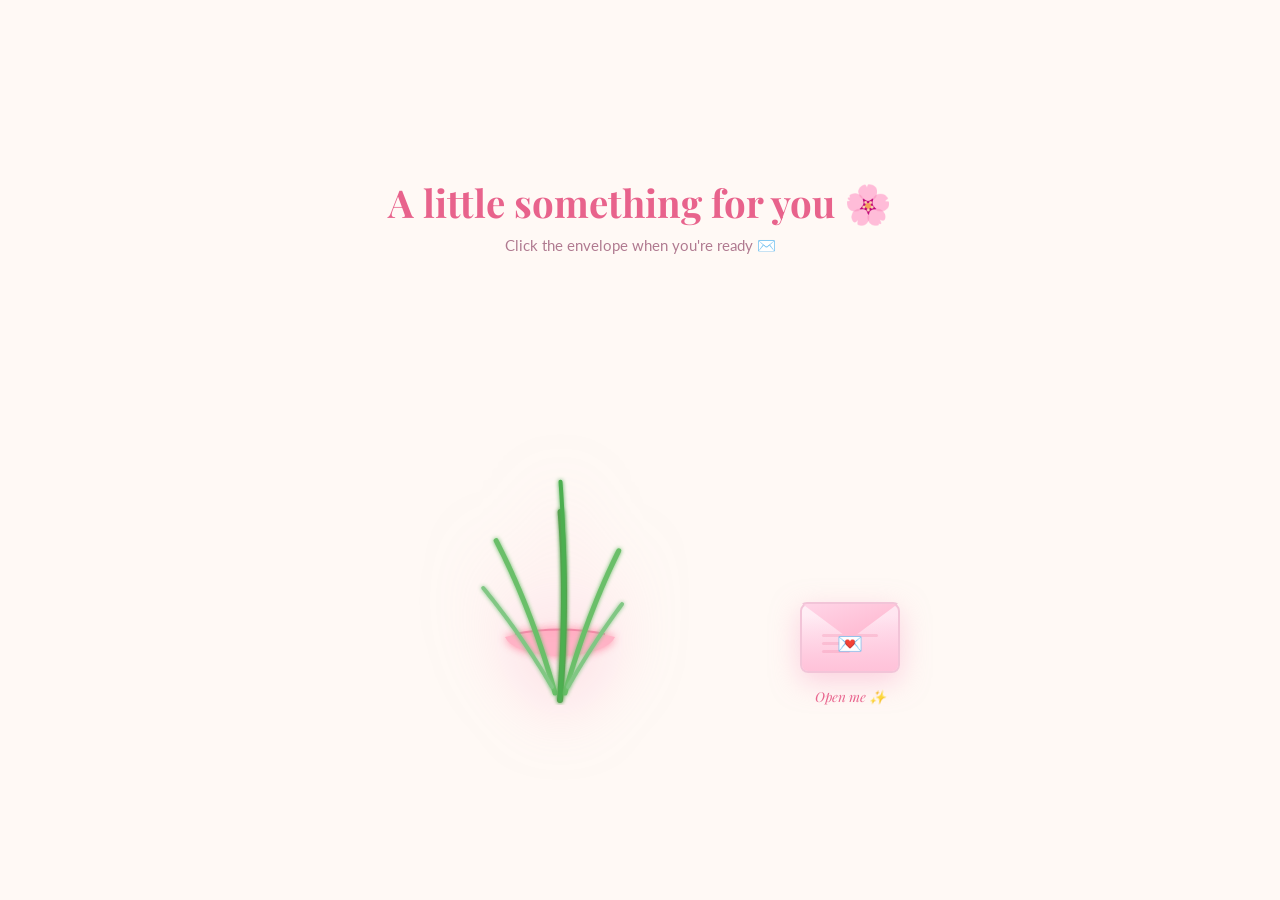
==== commit 5b00b808: "Bouquet: sunflower, red rose, pink rose, orchid, carnation, gerbera daisy" ====
--- a/garden.html
+++ b/garden.html
@@ -7,7 +7,6 @@
   <link rel="stylesheet" href="styles.css" />
   <style>
     .garden-page { padding-top: 20px; }
-
     #bouquetCanvas {
       display: block;
       filter: drop-shadow(0 12px 32px rgba(249,168,201,0.5));
@@ -18,43 +17,31 @@
       0%,100% { transform: rotate(-2deg); }
       50%      { transform: rotate(2deg); }
     }
-
     .bouquet-wrap { position: relative; display: flex; flex-direction: column; align-items: center; }
-
-    /* smaller envelope */
     .envelope      { width: 100px !important; height: 70px !important; }
     .env-flap      { height: 38px !important; }
     .env-heart     { font-size: 1.3rem !important; }
     .envelope-wrap span { font-size: 0.85rem !important; }
-
     .pollen {
-      position: absolute;
-      border-radius: 50%;
-      pointer-events: none;
-      animation: pollenFloat ease-in-out infinite;
-      opacity: 0;
+      position: absolute; border-radius: 50%; pointer-events: none;
+      animation: pollenFloat ease-in-out infinite; opacity: 0;
     }
     @keyframes pollenFloat {
-      0%   { opacity: 0; transform: translateY(0) scale(0.5); }
-      30%  { opacity: 0.8; }
-      100% { opacity: 0; transform: translateY(-70px) scale(1.3); }
+      0%   { opacity:0; transform:translateY(0) scale(0.5); }
+      30%  { opacity:0.8; }
+      100% { opacity:0; transform:translateY(-70px) scale(1.3); }
     }
   </style>
 </head>
 <body>
-
   <div class="petals" id="petals"></div>
-
   <div class="garden-page">
     <h2>A little something for you 🌸</h2>
     <p class="subtitle">Click the envelope when you're ready ✉️</p>
-
     <div class="scene">
-
       <div class="bouquet-wrap" id="bouquetWrap">
-        <canvas id="bouquetCanvas" width="340" height="380"></canvas>
+        <canvas id="bouquetCanvas" width="360" height="400"></canvas>
       </div>
-
       <a href="letter.html" class="envelope-wrap">
         <div class="envelope">
           <div class="env-body">
@@ -65,7 +52,6 @@
         </div>
         <span>Open me ✨</span>
       </a>
-
     </div>
   </div>
 
@@ -75,315 +61,396 @@
 const W = canvas.width, H = canvas.height;
 
 // ── EASING ──
-function easeOutCubic(t)   { return 1 - Math.pow(1-t, 3); }
+function easeOutCubic(t)   { return 1-Math.pow(1-t,3); }
 function easeOutElastic(t) {
-  const c4 = (2*Math.PI)/3;
-  return t===0?0:t===1?1: Math.pow(2,-10*t)*Math.sin((t*10-0.75)*c4)+1;
+  if(t===0||t===1) return t;
+  return Math.pow(2,-10*t)*Math.sin((t*10-0.75)*(2*Math.PI/3))+1;
 }
 function easeInOutCubic(t) { return t<0.5?4*t*t*t:(1-Math.pow(-2*t+2,3))/2; }
 function clamp(v,a,b)      { return Math.max(a,Math.min(b,v)); }
-function prog(t,s,e)       { return clamp((t-s)/(e-s),0,1); } // local progress within a window
-
-// ── DRAW A GROWING STEM SEGMENT ──
-// draws from (x1,y1) toward (x2,y2) up to fraction t (0=nothing, 1=full)
-function drawGrowingStem(x1,y1,x2,y2,t,col,w) {
-  if (t<=0) return;
-  const tx = x1+(x2-x1)*t;
-  const ty = y1+(y2-y1)*t;
-  const mx = (x1+x2)/2, my = (y1+y2)/2;
+function prog(t,s,e)       { return clamp((t-s)/(e-s),0,1); }
+
+const TOTAL = 6000; // ms
+let startTime = null;
+let breatheT  = 0;
+
+// ── STEM ──
+function drawStem(x1,y1,x2,y2,t,col,w) {
+  if(t<=0) return;
+  const ex=x1+(x2-x1)*t, ey=y1+(y2-y1)*t;
+  const cpx=(x1+x2)/2+(x2>x1?-8:8), cpy=(y1+y2)/2-10;
   ctx.save();
-  ctx.strokeStyle = col; ctx.lineWidth = w; ctx.lineCap = 'round';
-  ctx.shadowBlur=5; ctx.shadowColor=col;
+  ctx.strokeStyle=col; ctx.lineWidth=w; ctx.lineCap='round';
+  ctx.shadowBlur=4; ctx.shadowColor=col;
+  // draw partial bezier by sampling
   ctx.beginPath();
-  ctx.moveTo(x1,y1);
-  // quadratic curve — control point scales with t too
-  const cx2 = x1+(mx-x1)*t, cy2 = y1+(my-y1)*t;
-  ctx.quadraticCurveTo(cx2, cy2, tx, ty);
-  ctx.stroke();
-  ctx.restore();
-}
-
-// ── DRAW A SPROUTING LEAF ──
+  let first=true;
+  const steps=40;
+  for(let i=0;i<=steps;i++){
+    const u=(i/steps)*t;
+    const px=(1-u)*(1-u)*x1+2*(1-u)*u*cpx+u*u*x2;
+    const py=(1-u)*(1-u)*y1+2*(1-u)*u*cpy+u*u*y2;
+    first?(ctx.moveTo(px,py),first=false):ctx.lineTo(px,py);
+  }
+  ctx.stroke(); ctx.restore();
+}
+
+// ── LEAF ──
 function drawLeaf(x,y,angle,size,t,col) {
-  if (t<=0) return;
-  const s = easeOutElastic(clamp(t,0,1));
+  if(t<=0) return;
+  const s=easeOutElastic(clamp(t,0,1));
   ctx.save();
-  ctx.translate(x,y); ctx.rotate(angle);
-  ctx.scale(s,s);
-  ctx.fillStyle=col; ctx.shadowBlur=5; ctx.shadowColor=col;
+  ctx.translate(x,y); ctx.rotate(angle); ctx.scale(s,s);
+  ctx.fillStyle=col; ctx.shadowBlur=4; ctx.shadowColor=col;
   ctx.beginPath();
   ctx.moveTo(0,0);
-  ctx.bezierCurveTo(-size*0.5,-size*0.4,-size*0.3,-size,0,-size*1.1);
-  ctx.bezierCurveTo( size*0.3,-size, size*0.5,-size*0.4,0,0);
-  ctx.fill();
-  ctx.restore();
-}
-
-// ── DRAW ONE PETAL (unfurling) ──
-function drawPetal(cx,cy,angle,len,wid,col,alpha,t) {
-  if (t<=0||alpha<=0) return;
-  const scaleY = easeOutElastic(clamp(t,0,1));
+  ctx.bezierCurveTo(-size*.5,-size*.4,-size*.3,-size,0,-size*1.1);
+  ctx.bezierCurveTo(size*.3,-size,size*.5,-size*.4,0,0);
+  ctx.fill(); ctx.restore();
+}
+
+// ── GENERIC PETAL ──
+function drawPetal(cx,cy,angle,len,wid,col,alpha,t,curvature) {
+  if(t<=0||alpha<=0) return;
+  const cv = curvature||0.85;
+  const sy=easeOutElastic(clamp(t,0,1));
   ctx.save();
-  ctx.globalAlpha = clamp(alpha,0,1);
-  ctx.translate(cx,cy); ctx.rotate(angle);
-  ctx.scale(1, scaleY);
-  ctx.fillStyle=col; ctx.shadowBlur=7; ctx.shadowColor=col;
+  ctx.globalAlpha=clamp(alpha,0,1);
+  ctx.translate(cx,cy); ctx.rotate(angle); ctx.scale(1,sy);
+  ctx.fillStyle=col; ctx.shadowBlur=6; ctx.shadowColor=col;
   ctx.beginPath();
   ctx.moveTo(0,0);
-  ctx.bezierCurveTo(-wid*0.6,-len*0.3,-wid*0.5,-len*0.85,0,-len);
-  ctx.bezierCurveTo( wid*0.5,-len*0.85, wid*0.6,-len*0.3,0,0);
+  ctx.bezierCurveTo(-wid*0.6,-len*0.3,-wid*0.5,-len*cv,0,-len);
+  ctx.bezierCurveTo(wid*0.5,-len*cv,wid*0.6,-len*0.3,0,0);
+  ctx.fill(); ctx.restore();
+}
+
+// ── CENTER ──
+function drawCenter(cx,cy,r,c1,c2,t,shadowCol) {
+  if(t<=0) return;
+  const cr=r*easeOutCubic(clamp(t,0,1));
+  ctx.save();
+  const g=ctx.createRadialGradient(cx-cr*.25,cy-cr*.25,cr*.05,cx,cy,cr);
+  g.addColorStop(0,c1); g.addColorStop(1,c2);
+  ctx.beginPath(); ctx.arc(cx,cy,cr,0,Math.PI*2);
+  ctx.fillStyle=g; ctx.shadowBlur=10; ctx.shadowColor=shadowCol||c1;
+  ctx.fill(); ctx.restore();
+}
+
+// ══════════════════════════════════════════
+//  FLOWER DRAWERS
+// ══════════════════════════════════════════
+
+// 1. SUNFLOWER
+function drawSunflower(cx,cy,t,breath) {
+  const tp=prog(t,0,0.7);
+  const tc=prog(t,0.5,0.85);
+  const s=breath;
+  // outer petals (long, pointed)
+  for(let i=0;i<16;i++){
+    const angle=(i/16)*Math.PI*2;
+    const pt=clamp(tp-i*0.035,0,1);
+    const col=i%2===0?'#ffd166':'#ffb347';
+    drawPetal(cx,cy,angle,30*s,8*s,col,pt,pt,0.9);
+  }
+  // inner shorter petals
+  for(let i=0;i<16;i++){
+    const angle=(i/16)*Math.PI*2+(Math.PI/16);
+    const pt=clamp(tp-0.2-i*0.03,0,1);
+    drawPetal(cx,cy,angle,20*s,6*s,'#ffc107',pt*0.8,pt,0.9);
+  }
+  // dark brown center
+  drawCenter(cx,cy,16*s,'#6d3b00','#3e2000',tc,'#8B4513');
+  // center texture dots
+  if(tc>0.3){
+    for(let i=0;i<12;i++){
+      const a=(i/12)*Math.PI*2, r=8*s;
+      ctx.save(); ctx.globalAlpha=(tc-0.3)/0.7*0.7;
+      ctx.fillStyle='#a0522d';
+      ctx.beginPath(); ctx.arc(cx+Math.cos(a)*r,cy+Math.sin(a)*r,1.5*s,0,Math.PI*2); ctx.fill();
+      ctx.restore();
+    }
+  }
+}
+
+// 2. RED ROSE
+function drawRose(cx,cy,t,breath,col1,col2,colInner) {
+  const tp=prog(t,0,0.75);
+  const tc=prog(t,0.55,0.82);
+  const s=breath;
+  // outer petals (7, cupped shape)
+  for(let i=0;i<7;i++){
+    const angle=(i/7)*Math.PI*2;
+    const pt=clamp(tp-i*0.07,0,1);
+    drawPetal(cx,cy,angle,26*s,15*s,col1,pt*0.92,pt,0.8);
+  }
+  // mid petals
+  for(let i=0;i<6;i++){
+    const angle=(i/6)*Math.PI*2+0.45;
+    const pt=clamp(tp-0.25-i*0.06,0,1);
+    drawPetal(cx,cy,angle,18*s,11*s,col2,pt*0.9,pt,0.75);
+  }
+  // inner tight petals
+  for(let i=0;i<5;i++){
+    const angle=(i/5)*Math.PI*2+0.2;
+    const pt=clamp(tp-0.45-i*0.05,0,1);
+    drawPetal(cx,cy,angle,11*s,7*s,colInner,pt*0.88,pt,0.7);
+  }
+  // center bud
+  drawCenter(cx,cy,7*s,'#ffcdd2',col2,tc,col1);
+}
+
+// 3. ORCHID
+function drawOrchid(cx,cy,t,breath) {
+  const tp=prog(t,0,0.72);
+  const tc=prog(t,0.52,0.80);
+  const s=breath;
+  // 2 large back petals (dorsal)
+  for(let i=0;i<2;i++){
+    const angle=-Math.PI/2+(i===0?-0.5:0.5);
+    const pt=clamp(tp-i*0.1,0,1);
+    drawPetal(cx,cy,angle,28*s,10*s,'#ce93d8',pt*0.9,pt,0.88);
+  }
+  // 2 side petals (lateral)
+  for(let i=0;i<2;i++){
+    const angle=(i===0?Math.PI*0.1:-Math.PI*0.1)+Math.PI/2;
+    const pt=clamp(tp-0.1-i*0.08,0,1);
+    drawPetal(cx,cy,angle,24*s,12*s,'#ba68c8',pt*0.9,pt,0.85);
+  }
+  // 1 top dorsal petal
+  const pt0=clamp(tp-0.05,0,1);
+  drawPetal(cx,cy,-Math.PI/2,26*s,11*s,'#ab47bc',pt0*0.9,pt0,0.88);
+  // lip petal (labellum) — wider, more colorful
+  const ptL=clamp(tp-0.15,0,1);
+  if(ptL>0){
+    ctx.save();
+    ctx.globalAlpha=ptL*0.95;
+    ctx.translate(cx,cy); ctx.scale(s,easeOutElastic(clamp(ptL,0,1))*s);
+    ctx.fillStyle='#f48fb1';
+    ctx.shadowBlur=8; ctx.shadowColor='#e91e8c';
+    ctx.beginPath();
+    ctx.moveTo(0,0);
+    ctx.bezierCurveTo(-14,4,-16,18,-8,26);
+    ctx.bezierCurveTo(-2,30,2,30,8,26);
+    ctx.bezierCurveTo(16,18,14,4,0,0);
+    ctx.fill();
+    // lip pattern
+    ctx.globalAlpha=ptL*0.5; ctx.fillStyle='#c2185b';
+    ctx.beginPath(); ctx.ellipse(0,18*s,4*s,6*s,0,0,Math.PI*2); ctx.fill();
+    ctx.restore();
+  }
+  // column (center)
+  drawCenter(cx,cy,6*s,'#fff9c4','#f9a825',tc,'#ffd54f');
+  // purple dots on lip
+  if(tc>0.2){
+    [[-3,14],[3,14],[0,20],[-5,18],[5,18]].forEach(([dx,dy])=>{
+      ctx.save(); ctx.globalAlpha=(tc-0.2)/0.8*0.6;
+      ctx.fillStyle='#880e4f';
+      ctx.beginPath(); ctx.arc(cx+dx*s,cy+dy*s,1.2*s,0,Math.PI*2); ctx.fill();
+      ctx.restore();
+    });
+  }
+}
+
+// 4. CARNATION
+function drawCarnation(cx,cy,t,breath,col1,col2) {
+  const tp=prog(t,0,0.78);
+  const s=breath;
+  // carnations have many ruffled petals in layers
+  const layers=[
+    {count:8, len:20, wid:10, col:col1, offset:0,    delay:0},
+    {count:8, len:17, wid:9,  col:col2, offset:0.2,  delay:0.12},
+    {count:7, len:14, wid:8,  col:col1, offset:0.4,  delay:0.22},
+    {count:6, len:11, wid:7,  col:col2, offset:0.6,  delay:0.32},
+    {count:5, len:8,  wid:6,  col:col1, offset:0.8,  delay:0.40},
+  ];
+  layers.forEach(layer=>{
+    for(let i=0;i<layer.count;i++){
+      const angle=(i/layer.count)*Math.PI*2+layer.offset;
+      const pt=clamp(tp-layer.delay-i*0.04,0,1);
+      if(pt<=0) return;
+      // ruffled edge — draw petal with jagged top
+      const sy=easeOutElastic(clamp(pt,0,1));
+      ctx.save();
+      ctx.globalAlpha=pt*0.92;
+      ctx.translate(cx,cy); ctx.rotate(angle); ctx.scale(s,sy*s);
+      ctx.fillStyle=layer.col; ctx.shadowBlur=5; ctx.shadowColor=layer.col;
+      ctx.beginPath();
+      ctx.moveTo(0,0);
+      // ruffled petal shape
+      ctx.bezierCurveTo(-layer.wid*.5,-layer.len*.2,-layer.wid*.7,-layer.len*.6,-layer.wid*.4,-layer.len);
+      ctx.bezierCurveTo(-layer.wid*.2,-layer.len*1.1,0,-layer.len*1.15,0,-layer.len);
+      ctx.bezierCurveTo(layer.wid*.2,-layer.len*1.1,layer.wid*.4,-layer.len*1.05,layer.wid*.4,-layer.len);
+      ctx.bezierCurveTo(layer.wid*.7,-layer.len*.6,layer.wid*.5,-layer.len*.2,0,0);
+      ctx.fill(); ctx.restore();
+    }
+  });
+  // small center
+  const tc=prog(t,0.55,0.80);
+  drawCenter(cx,cy,5*s,'#fff',col2,tc,col1);
+}
+
+// 5. GERBERA DAISY
+function drawGerbera(cx,cy,t,breath,col1,col2) {
+  const tp=prog(t,0,0.72);
+  const tc=prog(t,0.50,0.78);
+  const s=breath;
+  // outer petals (long, narrow, many)
+  for(let i=0;i<24;i++){
+    const angle=(i/24)*Math.PI*2;
+    const pt=clamp(tp-i*0.025,0,1);
+    drawPetal(cx,cy,angle,28*s,6*s,col1,pt*0.95,pt,0.92);
+  }
+  // inner shorter petals
+  for(let i=0;i<16;i++){
+    const angle=(i/16)*Math.PI*2+(Math.PI/16);
+    const pt=clamp(tp-0.2-i*0.03,0,1);
+    drawPetal(cx,cy,angle,18*s,5*s,col2,pt*0.85,pt,0.9);
+  }
+  // dark center ring
+  drawCenter(cx,cy,10*s,'#3d2b00','#1a1200',tc,'#5d4037');
+  // bright inner center
+  drawCenter(cx,cy,6*s,'#ffd54f','#ff8f00',prog(t,0.58,0.82),'#ffc107');
+  // center dots
+  if(tc>0.4){
+    for(let i=0;i<8;i++){
+      const a=(i/8)*Math.PI*2, r=7.5*s;
+      ctx.save(); ctx.globalAlpha=(tc-0.4)/0.6*0.8;
+      ctx.fillStyle='#ff6f00';
+      ctx.beginPath(); ctx.arc(cx+Math.cos(a)*r,cy+Math.sin(a)*r,1.2*s,0,Math.PI*2); ctx.fill();
+      ctx.restore();
+    }
+  }
+}
+
+// ══════════════════════════════════════════
+//  FLOWER LAYOUT
+// ══════════════════════════════════════════
+// positions: sunflower(center), red rose(left), pink rose(right),
+//            orchid(far left), carnation(far right), gerbera(front center)
+const layout = [
+  // type, cx, cy, stemX1,stemY1,stemX2,stemY2, stemCol, stemW, leaves, tStem, tFlower
+  {
+    type:'sunflower', cx:180, cy:185,
+    sx1:180,sy1:395, sx2:180,sy2:200, sc:'#5a9e50', sw:6,
+    leaves:[{x:155,y:295,a:-0.55,s:24,c:'#388e3c'},{x:205,y:275,a:0.55,s:22,c:'#43a047'}],
+    tStem:[0,0.30], tLeaf:[0.22,0.44], tFlower:[0.36,1.0], delay:0
+  },
+  {
+    type:'redrose', cx:105, cy:200,
+    sx1:175,sy1:388, sx2:105,sy2:215, sc:'#6abf69', sw:5,
+    leaves:[{x:140,y:310,a:-0.6,s:20,c:'#66bb6a'}],
+    tStem:[0.06,0.34], tLeaf:[0.26,0.46], tFlower:[0.40,1.0], delay:0
+  },
+  {
+    type:'pinkrose', cx:255, cy:200,
+    sx1:185,sy1:388, sx2:255,sy2:215, sc:'#6abf69', sw:5,
+    leaves:[{x:220,y:305,a:0.6,s:20,c:'#66bb6a'}],
+    tStem:[0.08,0.36], tLeaf:[0.28,0.48], tFlower:[0.42,1.0], delay:0
+  },
+  {
+    type:'orchid', cx:55, cy:215,
+    sx1:172,sy1:382, sx2:55,sy2:230, sc:'#81c784', sw:4,
+    leaves:[{x:110,y:320,a:-0.65,s:18,c:'#81c784'}],
+    tStem:[0.12,0.40], tLeaf:[0.32,0.52], tFlower:[0.46,1.0], delay:0
+  },
+  {
+    type:'carnation', cx:305, cy:210,
+    sx1:188,sy1:382, sx2:305,sy2:225, sc:'#81c784', sw:4,
+    leaves:[{x:250,y:315,a:0.65,s:18,c:'#81c784'}],
+    tStem:[0.14,0.42], tLeaf:[0.34,0.54], tFlower:[0.48,1.0], delay:0
+  },
+  {
+    type:'gerbera', cx:180, cy:155,
+    sx1:180,sy1:395, sx2:180,sy2:170, sc:'#4caf50', sw:4,
+    leaves:[{x:162,y:260,a:-0.4,s:16,c:'#66bb6a'},{x:198,y:245,a:0.4,s:16,c:'#66bb6a'}],
+    tStem:[0.02,0.28], tLeaf:[0.20,0.40], tFlower:[0.34,1.0], delay:0
+  },
+];
+
+function drawRibbon(t) {
+  if(t<=0) return;
+  ctx.save(); ctx.globalAlpha=clamp(t*2,0,1);
+  ctx.fillStyle='#ffb3c6'; ctx.shadowBlur=10; ctx.shadowColor='#ff85a1';
+  ctx.beginPath();
+  ctx.moveTo(125,332); ctx.quadraticCurveTo(180,318,235,332);
+  ctx.quadraticCurveTo(228,348,180,351); ctx.quadraticCurveTo(132,348,125,332);
   ctx.fill();
+  ctx.strokeStyle='#e8638c'; ctx.lineWidth=1.8; ctx.globalAlpha=clamp(t*2,0,1)*0.55;
+  ctx.beginPath(); ctx.moveTo(135,329); ctx.quadraticCurveTo(180,320,225,329); ctx.stroke();
   ctx.restore();
 }
 
-// ── RIBBON ──
-function drawRibbon(t) {
-  if (t<=0) return;
-  ctx.save();
-  ctx.globalAlpha = clamp(t*2,0,1);
-  ctx.fillStyle='#ffb3c6'; ctx.shadowBlur=8; ctx.shadowColor='#ff85a1';
-  ctx.beginPath();
-  ctx.moveTo(118,328); ctx.quadraticCurveTo(170,315,202,328);
-  ctx.quadraticCurveTo(196,343,170,346); ctx.quadraticCurveTo(124,343,118,328);
-  ctx.fill();
-  ctx.strokeStyle='#e8638c'; ctx.lineWidth=1.5; ctx.globalAlpha=clamp(t*2,0,1)*0.6;
-  ctx.beginPath(); ctx.moveTo(128,325); ctx.quadraticCurveTo(170,317,192,325); ctx.stroke();
-  ctx.restore();
-}
-
-// ── FLOWER CENTERS ──
-function drawCenter(cx,cy,r,col1,col2,t) {
-  if (t<=0) return;
-  const cr = r * easeOutCubic(clamp(t,0,1));
-  ctx.save();
-  const g = ctx.createRadialGradient(cx-cr*0.2,cy-cr*0.2,cr*0.1,cx,cy,cr);
-  g.addColorStop(0,col1); g.addColorStop(1,col2);
-  ctx.beginPath(); ctx.arc(cx,cy,cr,0,Math.PI*2);
-  ctx.fillStyle=g; ctx.shadowBlur=8; ctx.shadowColor=col1; ctx.fill();
-  ctx.restore();
-}
-
-// ══════════════════════════════
-//  TIMELINE  (all values 0→1 of total animation)
-//  Total duration: 5000ms
-// ══════════════════════════════
-const TOTAL = 5000;
-let startTime = null;
-let breatheT  = 0;
-
-// Each flower has: stemStart, stemEnd, leafStart, leafEnd, petalStart, petalEnd
-const flowers = [
-  // center rose
-  { cx:170,cy:200, stemX1:170,stemY1:375,stemX2:170,stemY2:215,
-    stemCol:'#5a9e50', stemW:5,
-    leaves:[
-      {x:148,y:298,a:-0.5,s:22,col:'#81c784'},
-      {x:192,y:288,a: 0.5,s:20,col:'#81c784'},
-    ],
-    petals:7, innerPetals:5,
-    col1:'#ff85a1',col2:'#ff6b9d',colI:'#ffb3c6',
-    ctr1:'#ffe599',ctr2:'#ffb347', ctrR:14,
-    petalLen:28, petalWid:14, innerLen:16, innerWid:9,
-    type:'rose',
-    tStem:[0, 0.28], tLeaf:[0.22,0.42], tPetal:[0.38,0.72], tCenter:[0.55,0.75],
-  },
-  // left daisy — purple
-  { cx:105,cy:215, stemX1:168,stemY1:368,stemX2:105,stemY2:228,
-    stemCol:'#6abf69', stemW:4,
-    leaves:[{x:138,y:315,a:-0.6,s:18,col:'#66bb6a'}],
-    petals:9, col1:'#c9b1ff',col2:'#b39ddb',
-    ctr1:'#fff176',ctr2:'#ffb347', ctrR:11,
-    petalLen:22, petalWid:9,
-    type:'daisy',
-    tStem:[0.05,0.32], tLeaf:[0.28,0.46], tPetal:[0.42,0.72], tCenter:[0.58,0.76],
-  },
-  // right sunflower
-  { cx:235,cy:215, stemX1:172,stemY1:368,stemX2:235,stemY2:228,
-    stemCol:'#6abf69', stemW:4,
-    leaves:[{x:188,y:310,a:0.6,s:18,col:'#66bb6a'}],
-    petals:8, col1:'#ffd166',col2:'#ffb347',
-    ctr1:'#a0522d',ctr2:'#5d3a00', ctrR:14,
-    petalLen:24, petalWid:10,
-    type:'sunflower',
-    tStem:[0.08,0.35], tLeaf:[0.30,0.48], tPetal:[0.44,0.74], tCenter:[0.60,0.78],
-  },
-  // far left tulip
-  { cx:62,cy:228, stemX1:166,stemY1:362,stemX2:62,stemY2:242,
-    stemCol:'#81c784', stemW:3.5,
-    leaves:[],
-    col1:'#fff0f6',col2:'#ffd6e8',col3:'#ffb3c6',
-    type:'tulip',
-    tStem:[0.12,0.40], tLeaf:[0,0], tPetal:[0.48,0.76], tCenter:[0,0],
-  },
-  // far right poppy
-  { cx:258,cy:225, stemX1:174,stemY1:362,stemX2:258,stemY2:238,
-    stemCol:'#81c784', stemW:3.5,
-    leaves:[],
-    petals:4, col1:'#ff4757',col2:'#ff6b81',
-    ctr1:'#555',ctr2:'#1a1a1a', ctrR:10,
-    petalLen:22, petalWid:13,
-    type:'poppy',
-    tStem:[0.14,0.42], tLeaf:[0,0], tPetal:[0.50,0.78], tCenter:[0.64,0.80],
-  },
-  // baby's breath left
-  { cx:135,cy:185, stemX1:169,stemY1:360,stemX2:135,stemY2:195,
-    stemCol:'#81c784', stemW:2.5,
-    leaves:[],
-    col1:'#ffb3c6',col2:'#ffc8dd',
-    type:'babysbreath',
-    tStem:[0.18,0.44], tLeaf:[0,0], tPetal:[0.52,0.78], tCenter:[0,0],
-  },
-  // lavender right
-  { cx:200,cy:183, stemX1:171,stemY1:360,stemX2:200,stemY2:193,
-    stemCol:'#81c784', stemW:2.5,
-    leaves:[],
-    col1:'#e1bee7',col2:'#ce93d8',
-    type:'lavender',
-    tStem:[0.20,0.46], tLeaf:[0,0], tPetal:[0.54,0.80], tCenter:[0,0],
-  },
-];
-
 function render(ts) {
-  if (!startTime) startTime = ts;
-  const t = clamp((ts - startTime) / TOTAL, 0, 1); // global 0→1
-  breatheT += 0.016;
+  if(!startTime) startTime=ts;
+  const t=clamp((ts-startTime)/TOTAL,0,1);
+  breatheT+=0.016;
 
   ctx.clearRect(0,0,W,H);
-
-  // ribbon appears early
-  drawRibbon(prog(t, 0, 0.15));
-
-  flowers.forEach(f => {
-    const breath = 1 + Math.sin(breatheT + flowers.indexOf(f)*0.9) * 0.015;
-
-    // 1. STEM GROWS
-    const tStem = easeOutCubic(prog(t, f.tStem[0], f.tStem[1]));
-    drawGrowingStem(f.stemX1,f.stemY1,f.stemX2,f.stemY2, tStem, f.stemCol, f.stemW);
-
-    // 2. LEAVES SPROUT (only after stem is mostly grown)
-    if (f.leaves && f.leaves.length) {
-      const tLeaf = prog(t, f.tLeaf[0], f.tLeaf[1]);
-      f.leaves.forEach((l,i) => {
-        const lt = clamp(tLeaf - i*0.15, 0, 1);
-        drawLeaf(l.x, l.y, l.a, l.s, lt, l.col);
-      });
-    }
-
-    // 3. PETALS BLOSSOM (only after stem reaches top)
-    const tPetal = prog(t, f.tPetal[0], f.tPetal[1]);
-    if (tPetal <= 0) return;
-
-    const s = breath;
-
-    if (f.type === 'rose') {
-      for (let i=0; i<f.petals; i++) {
-        const angle = (i/f.petals)*Math.PI*2;
-        const pt = clamp(tPetal - i*0.06, 0, 1);
-        drawPetal(f.cx,f.cy,angle,f.petalLen*s,f.petalWid*s, i%2===0?f.col1:f.col2, pt*0.95, pt);
-      }
-      for (let i=0; i<f.innerPetals; i++) {
-        const angle = (i/f.innerPetals)*Math.PI*2+0.3;
-        const pt = clamp(tPetal - 0.3 - i*0.05, 0, 1);
-        drawPetal(f.cx,f.cy,angle,f.innerLen*s,f.innerWid*s, f.colI, pt*0.95, pt);
-      }
-      drawCenter(f.cx,f.cy,f.ctrR*s,f.ctr1,f.ctr2, prog(t,f.tCenter[0],f.tCenter[1]));
-      // pollen dots
-      const dotT = prog(t,f.tCenter[0]+0.05,f.tCenter[1]+0.1);
-      if (dotT>0) {
-        [[-3,-3],[3,-3],[0,3],[-5,1],[5,1]].forEach(([dx,dy])=>{
-          ctx.save(); ctx.globalAlpha=dotT*0.85; ctx.fillStyle='#e8638c';
-          ctx.beginPath(); ctx.arc(f.cx+dx*s,f.cy+dy*s,1.8*s,0,Math.PI*2); ctx.fill(); ctx.restore();
-        });
-      }
-
-    } else if (f.type==='daisy'||f.type==='sunflower'||f.type==='poppy') {
-      for (let i=0; i<f.petals; i++) {
-        const angle = (i/f.petals)*Math.PI*2;
-        const pt = clamp(tPetal - i*0.07, 0, 1);
-        drawPetal(f.cx,f.cy,angle,f.petalLen*s,f.petalWid*s, i%2===0?f.col1:f.col2, pt*0.95, pt);
-      }
-      drawCenter(f.cx,f.cy,f.ctrR*s,f.ctr1,f.ctr2, prog(t,f.tCenter[0],f.tCenter[1]));
-
-    } else if (f.type==='tulip') {
-      const alpha = clamp(tPetal*2,0,1);
-      ctx.save(); ctx.globalAlpha=alpha;
-      // center petal
-      ctx.fillStyle=f.col1; ctx.shadowBlur=6; ctx.shadowColor=f.col1;
-      ctx.save(); ctx.translate(f.cx,f.cy); ctx.scale(s, easeOutElastic(clamp(tPetal,0,1)));
-      ctx.beginPath(); ctx.moveTo(0,0);
-      ctx.bezierCurveTo(-14,-20,-12,-38,0,-42);
-      ctx.bezierCurveTo(12,-38,14,-20,0,0); ctx.fill(); ctx.restore();
-      // side petals
-      ctx.fillStyle=f.col2;
-      ctx.save(); ctx.translate(f.cx,f.cy); ctx.scale(s, easeOutElastic(clamp(tPetal-0.1,0,1)));
-      ctx.beginPath(); ctx.moveTo(0,0);
-      ctx.bezierCurveTo(-18,-15,-20,-35,-8,-40);
-      ctx.bezierCurveTo(-4,-30,-2,-10,0,0); ctx.fill(); ctx.restore();
-      ctx.save(); ctx.translate(f.cx,f.cy); ctx.scale(s, easeOutElastic(clamp(tPetal-0.1,0,1)));
-      ctx.beginPath(); ctx.moveTo(0,0);
-      ctx.bezierCurveTo(18,-15,20,-35,8,-40);
-      ctx.bezierCurveTo(4,-30,2,-10,0,0); ctx.fill(); ctx.restore();
-      // inner
-      ctx.fillStyle=f.col3||f.col2; ctx.globalAlpha=alpha*0.7;
-      ctx.save(); ctx.translate(f.cx,f.cy); ctx.scale(s*0.7, easeOutElastic(clamp(tPetal-0.2,0,1))*0.7);
-      ctx.beginPath(); ctx.moveTo(0,0);
-      ctx.bezierCurveTo(-10,-10,-8,-30,0,-36);
-      ctx.bezierCurveTo(8,-30,10,-10,0,0); ctx.fill(); ctx.restore();
-      ctx.restore();
-
-    } else if (f.type==='babysbreath'||f.type==='lavender') {
-      const clusters=[{x:0,y:0,r:6},{x:-10,y:-5,r:5},{x:10,y:-5,r:5},{x:-5,y:8,r:4},{x:5,y:8,r:4}];
-      clusters.forEach((c,i)=>{
-        const pt = clamp(tPetal - i*0.1, 0, 1);
-        if (pt<=0) return;
-        ctx.save();
-        ctx.globalAlpha = easeOutCubic(pt);
-        ctx.fillStyle = i%2===0?f.col1:f.col2;
-        ctx.shadowBlur=5; ctx.shadowColor=f.col1;
-        const cs = easeOutElastic(pt);
-        ctx.beginPath(); ctx.arc(f.cx+c.x*s*cs, f.cy+c.y*s*cs, c.r*s*cs, 0, Math.PI*2); ctx.fill();
-        ctx.restore();
-      });
-    }
+  drawRibbon(prog(t,0,0.12));
+
+  layout.forEach((f,idx)=>{
+    const breath=1+Math.sin(breatheT+idx*0.85)*0.016;
+
+    // stem
+    const tStem=easeOutCubic(prog(t,f.tStem[0],f.tStem[1]));
+    drawStem(f.sx1,f.sy1,f.sx2,f.sy2,tStem,f.sc,f.sw);
+
+    // leaves
+    const tLeafG=prog(t,f.tLeaf[0],f.tLeaf[1]);
+    f.leaves.forEach((l,i)=>{
+      drawLeaf(l.x,l.y,l.a,l.s,clamp(tLeafG-i*0.2,0,1),l.c);
+    });
+
+    // flower
+    const tf=prog(t,f.tFlower[0],f.tFlower[1]);
+    if(tf<=0) return;
+
+    if(f.type==='sunflower') drawSunflower(f.cx,f.cy,tf,breath);
+    else if(f.type==='redrose')  drawRose(f.cx,f.cy,tf,breath,'#c62828','#e53935','#ef9a9a');
+    else if(f.type==='pinkrose') drawRose(f.cx,f.cy,tf,breath,'#e91e8c','#f06292','#f8bbd0');
+    else if(f.type==='orchid')   drawOrchid(f.cx,f.cy,tf,breath);
+    else if(f.type==='carnation')drawCarnation(f.cx,f.cy,tf,breath,'#e91e63','#f48fb1');
+    else if(f.type==='gerbera')  drawGerbera(f.cx,f.cy,tf,breath,'#ff5722','#ff8a65');
   });
 
   requestAnimationFrame(render);
 }
-
 requestAnimationFrame(render);
 
-// ── FALLING PETALS ──
-const petalContainer = document.getElementById('petals');
-for (let i=0;i<28;i++){
+// ── PETALS ──
+const pc=document.getElementById('petals');
+for(let i=0;i<28;i++){
   const p=document.createElement('div'); p.className='petal';
   p.style.left=Math.random()*100+'vw';
   p.style.animationDuration=(4+Math.random()*6)+'s';
   p.style.animationDelay=(Math.random()*10)+'s';
   p.style.width=(8+Math.random()*12)+'px';
   p.style.height=(12+Math.random()*14)+'px';
-  petalContainer.appendChild(p);
+  pc.appendChild(p);
 }
 
 // ── SPARKLES ──
-const sparkleEmojis=['✨','💫','🌟','✦'];
-for(let i=0;i<16;i++){
-  const s=document.createElement('div'); s.className='sparkle';
-  s.textContent=sparkleEmojis[Math.floor(Math.random()*sparkleEmojis.length)];
-  s.style.left=Math.random()*100+'vw';
-  s.style.top=(10+Math.random()*80)+'vh';
-  s.style.animationDuration=(3+Math.random()*5)+'s';
-  s.style.animationDelay=(Math.random()*8)+'s';
-  document.body.appendChild(s);
-}
-
-// ── FLOATING HEARTS ──
+['✨','💫','🌟','✦'].forEach((_,i)=>{
+  for(let j=0;j<4;j++){
+    const s=document.createElement('div'); s.className='sparkle';
+    s.textContent=['✨','💫','🌟','✦'][Math.floor(Math.random()*4)];
+    s.style.left=Math.random()*100+'vw';
+    s.style.top=(10+Math.random()*80)+'vh';
+    s.style.animationDuration=(3+Math.random()*5)+'s';
+    s.style.animationDelay=(Math.random()*8)+'s';
+    document.body.appendChild(s);
+  }
+});
+
+// ── HEARTS ──
 const wrap=document.getElementById('bouquetWrap');
-const heartEmojis=['💕','💗','💖','🌸','💓'];
+const hEmojis=['💕','💗','💖','🌸','💓'];
 function spawnHeart(){
   const h=document.createElement('div'); h.className='float-heart';
-  h.textContent=heartEmojis[Math.floor(Math.random()*heartEmojis.length)];
-  h.style.left=(20+Math.random()*300)+'px';
-  h.style.bottom=(60+Math.random()*120)+'px';
+  h.textContent=hEmojis[Math.floor(Math.random()*hEmojis.length)];
+  h.style.left=(10+Math.random()*320)+'px';
+  h.style.bottom=(60+Math.random()*130)+'px';
   h.style.animationDuration=(2+Math.random()*2)+'s';
   h.style.animationDelay='0s';
   wrap.appendChild(h);
@@ -392,14 +459,14 @@
 setInterval(spawnHeart,700);
 
 // ── POLLEN ──
-const pollenColors=['#ffd166','#ffb347','#ff85a1','#c9b1ff'];
+const pollenCols=['#ffd166','#ffb347','#ff85a1','#ce93d8','#ff5722'];
 function spawnPollen(){
   const p=document.createElement('div'); p.className='pollen';
-  const size=3+Math.random()*5;
-  p.style.width=size+'px'; p.style.height=size+'px';
-  p.style.background=pollenColors[Math.floor(Math.random()*pollenColors.length)];
-  p.style.left=(60+Math.random()*220)+'px';
-  p.style.top=(80+Math.random()*180)+'px';
+  const sz=3+Math.random()*5;
+  p.style.width=sz+'px'; p.style.height=sz+'px';
+  p.style.background=pollenCols[Math.floor(Math.random()*pollenCols.length)];
+  p.style.left=(40+Math.random()*280)+'px';
+  p.style.top=(60+Math.random()*200)+'px';
   p.style.animationDuration=(2+Math.random()*3)+'s';
   p.style.animationDelay=(Math.random()*2)+'s';
   wrap.appendChild(p);
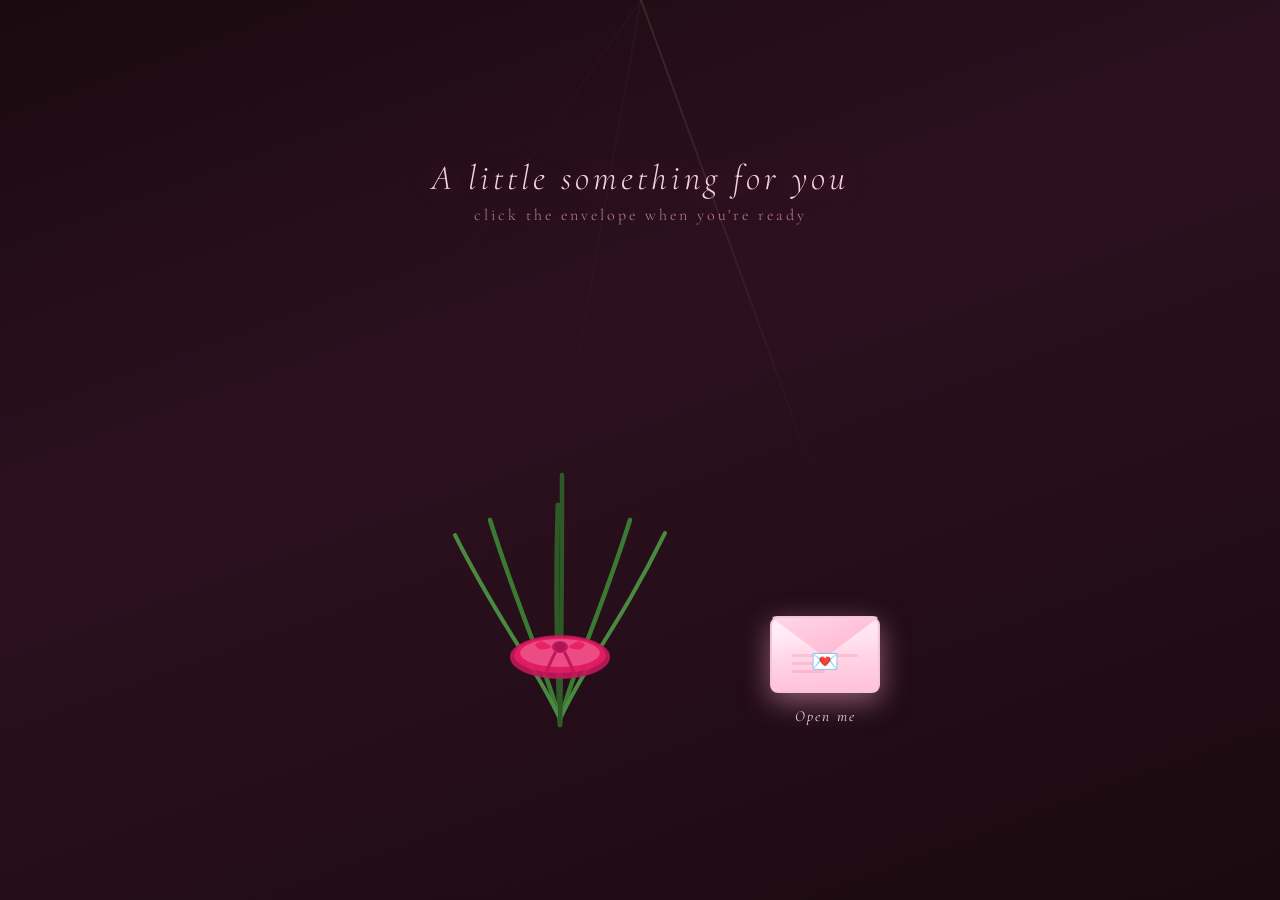
==== commit 575fb45a: "Realistic bouquet with real flower photos, growing stems, elegant design" ====
--- a/garden.html
+++ b/garden.html
@@ -5,43 +5,321 @@
   <meta name="viewport" content="width=device-width, initial-scale=1.0" />
   <title>A Gift For You 🌸</title>
   <link rel="stylesheet" href="styles.css" />
+  <link href="https://fonts.googleapis.com/css2?family=Cormorant+Garamond:ital,wght@0,300;0,400;1,300;1,400&display=swap" rel="stylesheet">
   <style>
-    .garden-page { padding-top: 20px; }
-    #bouquetCanvas {
-      display: block;
-      filter: drop-shadow(0 12px 32px rgba(249,168,201,0.5));
-      animation: sway 5s ease-in-out infinite;
+    * { box-sizing: border-box; margin: 0; padding: 0; }
+
+    body {
+      background: linear-gradient(160deg, #1a0a0f 0%, #2d1020 40%, #1a0a0f 100%);
+      min-height: 100vh;
+      overflow-x: hidden;
+    }
+
+    /* ── PAGE ── */
+    .garden-page {
+      position: relative; z-index: 1;
+      display: flex; flex-direction: column;
+      align-items: center; justify-content: center;
+      min-height: 100vh; padding: 40px 20px;
+      gap: 0;
+    }
+
+    .garden-page h2 {
+      font-family: 'Cormorant Garamond', serif;
+      font-weight: 300; font-style: italic;
+      font-size: clamp(1.4rem, 3.5vw, 2.2rem);
+      color: #f5d0e0;
+      letter-spacing: 4px;
+      text-shadow: 0 0 30px rgba(255,150,180,0.4);
+      margin-bottom: 6px;
+      opacity: 0;
+      animation: fadeUp 1.2s ease 0.3s forwards;
+    }
+    .garden-page .subtitle {
+      font-family: 'Cormorant Garamond', serif;
+      font-weight: 300;
+      font-size: clamp(0.85rem, 2vw, 1rem);
+      color: #c08090;
+      letter-spacing: 3px;
+      margin-bottom: 40px;
+      opacity: 0;
+      animation: fadeUp 1.2s ease 0.6s forwards;
+    }
+    @keyframes fadeUp {
+      from { opacity:0; transform:translateY(16px); }
+      to   { opacity:1; transform:translateY(0); }
+    }
+
+    /* ── SCENE ── */
+    .scene {
+      display: flex;
+      align-items: flex-end;
+      justify-content: center;
+      gap: 50px;
+      flex-wrap: wrap;
+    }
+
+    /* ══════════════════════════════
+       BOUQUET
+    ══════════════════════════════ */
+    .bouquet {
+      position: relative;
+      width: 320px;
+      height: 480px;
+      animation: gentleSway 6s ease-in-out infinite;
       transform-origin: bottom center;
     }
-    @keyframes sway {
-      0%,100% { transform: rotate(-2deg); }
-      50%      { transform: rotate(2deg); }
-    }
-    .bouquet-wrap { position: relative; display: flex; flex-direction: column; align-items: center; }
-    .envelope      { width: 100px !important; height: 70px !important; }
-    .env-flap      { height: 38px !important; }
-    .env-heart     { font-size: 1.3rem !important; }
-    .envelope-wrap span { font-size: 0.85rem !important; }
-    .pollen {
-      position: absolute; border-radius: 50%; pointer-events: none;
-      animation: pollenFloat ease-in-out infinite; opacity: 0;
-    }
-    @keyframes pollenFloat {
-      0%   { opacity:0; transform:translateY(0) scale(0.5); }
-      30%  { opacity:0.8; }
-      100% { opacity:0; transform:translateY(-70px) scale(1.3); }
+    @keyframes gentleSway {
+      0%,100% { transform: rotate(-1.5deg); }
+      50%      { transform: rotate(1.5deg); }
+    }
+
+    /* ── STEMS SVG ── */
+    .stems-svg {
+      position: absolute;
+      bottom: 0; left: 0;
+      width: 100%; height: 100%;
+      z-index: 1;
+    }
+    .stem-path {
+      fill: none;
+      stroke-linecap: round;
+      stroke-dasharray: 600;
+      stroke-dashoffset: 600;
+    }
+    .stem-path.grow { animation: growStem 1.4s cubic-bezier(0.4,0,0.2,1) forwards; }
+    @keyframes growStem {
+      to { stroke-dashoffset: 0; }
+    }
+
+    /* ── RIBBON ── */
+    .ribbon {
+      position: absolute;
+      bottom: 60px;
+      left: 50%; transform: translateX(-50%);
+      width: 110px; z-index: 10;
+      opacity: 0;
+      animation: fadeIn 0.8s ease forwards;
+    }
+    @keyframes fadeIn {
+      from { opacity:0; transform: translateX(-50%) scale(0.8); }
+      to   { opacity:1; transform: translateX(-50%) scale(1); }
+    }
+
+    /* ── FLOWER SLOTS ── */
+    .flower {
+      position: absolute;
+      transform-origin: bottom center;
+      opacity: 0;
+      transform: scale(0.3) translateY(30px);
+      transition: none;
+      z-index: 5;
+    }
+    .flower.bloom {
+      animation: bloomIn 1.6s cubic-bezier(0.34,1.2,0.64,1) forwards;
+    }
+    @keyframes bloomIn {
+      0%   { opacity:0; transform: scale(0.15) translateY(40px) rotate(-8deg); filter: blur(4px) brightness(0.4); }
+      40%  { opacity:0.7; filter: blur(1px) brightness(0.8); }
+      70%  { transform: scale(1.08) translateY(-6px) rotate(2deg); filter: blur(0) brightness(1.05); }
+      100% { opacity:1; transform: scale(1) translateY(0) rotate(0deg); filter: blur(0) brightness(1); }
+    }
+
+    .flower img {
+      width: 100%; height: 100%;
+      object-fit: contain;
+      border-radius: 50%;
+      pointer-events: none;
+      user-select: none;
+    }
+
+    /* depth blur for back flowers */
+    .flower.back  { filter: blur(0.6px) brightness(0.88) saturate(0.9); z-index: 3; }
+    .flower.front { filter: blur(0) brightness(1.05) saturate(1.1); z-index: 7; }
+    .flower.mid   { filter: blur(0.2px) brightness(0.96); z-index: 5; }
+
+    /* breathing after bloom */
+    .flower.breathe {
+      animation: bloomIn 1.6s cubic-bezier(0.34,1.2,0.64,1) forwards,
+                 breathe var(--bd,5s) ease-in-out var(--bdelay,0s) infinite;
+    }
+    @keyframes breathe {
+      0%,100% { transform: scale(1) rotate(var(--br,0deg)); }
+      50%      { transform: scale(1.04) rotate(calc(var(--br,0deg) + 1deg)); }
+    }
+
+    /* ── LEAVES ── */
+    .leaf {
+      position: absolute;
+      opacity: 0;
+      transform-origin: bottom center;
+      z-index: 2;
+    }
+    .leaf.sprout {
+      animation: leafSprout 1s cubic-bezier(0.34,1.4,0.64,1) forwards;
+    }
+    @keyframes leafSprout {
+      from { opacity:0; transform: scale(0) rotate(-40deg); }
+      to   { opacity:0.92; transform: scale(1) rotate(0deg); }
+    }
+    .leaf img { width:100%; height:100%; object-fit:contain; pointer-events:none; }
+
+    /* ── POLLEN PARTICLES ── */
+    .pollen-dot {
+      position: absolute;
+      border-radius: 50%;
+      pointer-events: none;
+      z-index: 20;
+      animation: pollenDrift ease-in-out infinite;
+      opacity: 0;
+    }
+    @keyframes pollenDrift {
+      0%   { opacity:0; transform:translate(0,0) scale(0.5); }
+      20%  { opacity:0.9; }
+      100% { opacity:0; transform:translate(var(--px,10px), -80px) scale(1.4); }
+    }
+
+    /* ── LIGHT RAYS ── */
+    .light-ray {
+      position: absolute;
+      top: 0; left: 50%;
+      width: 2px; height: 60%;
+      background: linear-gradient(to bottom, rgba(255,220,180,0.12), transparent);
+      transform-origin: top center;
+      pointer-events: none;
+      z-index: 0;
+      animation: rayFlicker 4s ease-in-out infinite;
+    }
+    @keyframes rayFlicker {
+      0%,100% { opacity:0.4; }
+      50%      { opacity:0.8; }
+    }
+
+    /* ── ENVELOPE ── */
+    .envelope      { width: 110px !important; height: 76px !important; }
+    .env-flap      { height: 42px !important; }
+    .env-heart     { font-size: 1.4rem !important; }
+    .envelope-wrap {
+      animation: fadeUp 1s ease 1s both;
+      margin-bottom: 20px;
+    }
+    .envelope-wrap span {
+      font-family: 'Cormorant Garamond', serif !important;
+      font-style: italic !important;
+      font-size: 0.95rem !important;
+      letter-spacing: 2px;
+      color: #f5d0e0 !important;
+    }
+
+    /* ── FALLING PETALS override for dark bg ── */
+    .petal {
+      background: radial-gradient(ellipse at 40% 30%, rgba(255,180,200,0.8), rgba(220,100,140,0.5)) !important;
     }
   </style>
 </head>
 <body>
+
   <div class="petals" id="petals"></div>
+
+  <!-- light rays -->
+  <div class="light-ray" style="transform:rotate(-20deg);"></div>
+  <div class="light-ray" style="transform:rotate(10deg); opacity:0.3;"></div>
+  <div class="light-ray" style="transform:rotate(35deg); opacity:0.2;"></div>
+
   <div class="garden-page">
-    <h2>A little something for you 🌸</h2>
-    <p class="subtitle">Click the envelope when you're ready ✉️</p>
+    <h2>A little something for you</h2>
+    <p class="subtitle">click the envelope when you're ready</p>
+
     <div class="scene">
-      <div class="bouquet-wrap" id="bouquetWrap">
-        <canvas id="bouquetCanvas" width="360" height="400"></canvas>
-      </div>
+
+      <!-- ══ BOUQUET ══ -->
+      <div class="bouquet" id="bouquet">
+
+        <!-- STEMS -->
+        <svg class="stems-svg" viewBox="0 0 320 480" xmlns="http://www.w3.org/2000/svg">
+          <!-- center back stem -->
+          <path id="s0" class="stem-path" d="M160,460 C158,400 155,340 158,240" stroke="#2d5a27" stroke-width="5"/>
+          <!-- left stem -->
+          <path id="s1" class="stem-path" d="M160,455 C145,400 120,350 90,255" stroke="#3a7a32" stroke-width="4.5"/>
+          <!-- right stem -->
+          <path id="s2" class="stem-path" d="M160,455 C175,400 200,350 230,255" stroke="#3a7a32" stroke-width="4.5"/>
+          <!-- far left stem -->
+          <path id="s3" class="stem-path" d="M158,450 C135,400 100,360 55,270" stroke="#4a8a40" stroke-width="4"/>
+          <!-- far right stem -->
+          <path id="s4" class="stem-path" d="M162,450 C185,400 220,360 265,268" stroke="#4a8a40" stroke-width="4"/>
+          <!-- front center stem -->
+          <path id="s5" class="stem-path" d="M160,460 C161,410 162,360 162,210" stroke="#2d5a27" stroke-width="4.5"/>
+        </svg>
+
+        <!-- LEAVES -->
+        <div class="leaf" id="l0" style="width:52px;height:38px;bottom:195px;left:68px;">
+          <img src="https://images.unsplash.com/photo-1558618666-fcd25c85cd64?w=100&auto=format&fit=crop&q=60" 
+               onerror="this.parentElement.style.display='none'"
+               style="border-radius:0;filter:hue-rotate(60deg) saturate(1.4) brightness(0.7);" alt="leaf"/>
+        </div>
+        <div class="leaf" id="l1" style="width:48px;height:35px;bottom:185px;right:62px;transform-origin:bottom right;">
+          <img src="https://images.unsplash.com/photo-1558618666-fcd25c85cd64?w=100&auto=format&fit=crop&q=60"
+               onerror="this.parentElement.style.display='none'"
+               style="border-radius:0;filter:hue-rotate(60deg) saturate(1.4) brightness(0.7) scaleX(-1);" alt="leaf"/>
+        </div>
+
+        <!-- RIBBON -->
+        <div class="ribbon" style="animation-delay:0.5s;">
+          <svg viewBox="0 0 110 55" xmlns="http://www.w3.org/2000/svg">
+            <ellipse cx="55" cy="30" rx="50" ry="22" fill="#c2185b" opacity="0.9"/>
+            <ellipse cx="55" cy="28" rx="46" ry="18" fill="#e91e63" opacity="0.85"/>
+            <ellipse cx="55" cy="26" rx="40" ry="14" fill="#f06292" opacity="0.7"/>
+            <!-- bow knot -->
+            <ellipse cx="55" cy="20" rx="8" ry="6" fill="#c2185b"/>
+            <path d="M47,20 Q35,10 30,18 Q35,26 47,20Z" fill="#e91e63" opacity="0.9"/>
+            <path d="M63,20 Q75,10 80,18 Q75,26 63,20Z" fill="#e91e63" opacity="0.9"/>
+            <circle cx="55" cy="20" r="5" fill="#ad1457"/>
+            <!-- ribbon tails -->
+            <path d="M50,26 Q44,38 40,48" stroke="#c2185b" stroke-width="3" fill="none" stroke-linecap="round"/>
+            <path d="M60,26 Q66,38 70,48" stroke="#c2185b" stroke-width="3" fill="none" stroke-linecap="round"/>
+          </svg>
+        </div>
+
+        <!-- FLOWER 1: Sunflower (center back) -->
+        <div class="flower back" id="f0"
+             style="width:110px;height:110px;bottom:225px;left:105px;--br:-2deg;--bd:6s;--bdelay:0s;">
+          <img src="https://images.unsplash.com/photo-1597848212624-a19eb35e2651?w=300&auto=format&fit=crop&q=80" alt="sunflower"/>
+        </div>
+
+        <!-- FLOWER 2: Red Rose (left) -->
+        <div class="flower mid" id="f1"
+             style="width:100px;height:100px;bottom:238px;left:40px;--br:3deg;--bd:5.5s;--bdelay:0.4s;">
+          <img src="https://images.unsplash.com/photo-1548460268-a2ae5ec0d240?w=300&auto=format&fit=crop&q=80" alt="red rose"/>
+        </div>
+
+        <!-- FLOWER 3: Pink Rose (right) -->
+        <div class="flower mid" id="f2"
+             style="width:100px;height:100px;bottom:238px;right:40px;--br:-3deg;--bd:5s;--bdelay:0.6s;">
+          <img src="https://images.unsplash.com/photo-1559563458-527698bf5295?w=300&auto=format&fit=crop&q=80" alt="pink rose"/>
+        </div>
+
+        <!-- FLOWER 4: Orchid (far left) -->
+        <div class="flower back" id="f3"
+             style="width:88px;height:88px;bottom:252px;left:10px;--br:4deg;--bd:7s;--bdelay:0.2s;">
+          <img src="https://images.unsplash.com/photo-1566907225472-514215c9e6e4?w=300&auto=format&fit=crop&q=80" alt="orchid"/>
+        </div>
+
+        <!-- FLOWER 5: Carnation (far right) -->
+        <div class="flower back" id="f4"
+             style="width:88px;height:88px;bottom:250px;right:8px;--br:-4deg;--bd:6.5s;--bdelay:0.3s;">
+          <img src="https://images.unsplash.com/photo-1490750967868-88df5691cc5e?w=300&auto=format&fit=crop&q=80" alt="carnation"/>
+        </div>
+
+        <!-- FLOWER 6: Gerbera Daisy (front center) -->
+        <div class="flower front" id="f5"
+             style="width:105px;height:105px;bottom:192px;left:108px;--br:1deg;--bd:5s;--bdelay:0.5s;">
+          <img src="https://images.unsplash.com/photo-1490750967868-88df5691cc5e?w=300&auto=format&fit=crop&q=80" alt="gerbera daisy"
+               style="filter:hue-rotate(20deg) saturate(1.3);"/>
+        </div>
+
+      </div><!-- /bouquet -->
+
+      <!-- ENVELOPE -->
       <a href="letter.html" class="envelope-wrap">
         <div class="envelope">
           <div class="env-body">
@@ -50,429 +328,103 @@
           <div class="env-flap"></div>
           <div class="env-heart">💌</div>
         </div>
-        <span>Open me ✨</span>
+        <span>Open me</span>
       </a>
+
     </div>
   </div>
 
 <script>
-const canvas = document.getElementById('bouquetCanvas');
-const ctx    = canvas.getContext('2d');
-const W = canvas.width, H = canvas.height;
-
-// ── EASING ──
-function easeOutCubic(t)   { return 1-Math.pow(1-t,3); }
-function easeOutElastic(t) {
-  if(t===0||t===1) return t;
-  return Math.pow(2,-10*t)*Math.sin((t*10-0.75)*(2*Math.PI/3))+1;
+// ── STEM GROW SEQUENCE ──
+const stemDelays = [200, 400, 500, 650, 700, 300]; // ms
+const stemDurs   = [1200,1100,1100,1000,1000,1300];
+
+stemDelays.forEach((delay, i) => {
+  setTimeout(() => {
+    const el = document.getElementById('s'+i);
+    if (!el) return;
+    el.style.animationDuration = stemDurs[i] + 'ms';
+    el.classList.add('grow');
+  }, delay);
+});
+
+// ── LEAF SPROUT ──
+const leafDelays = [1400, 1600];
+leafDelays.forEach((delay, i) => {
+  setTimeout(() => {
+    const el = document.getElementById('l'+i);
+    if (el) el.classList.add('sprout');
+  }, delay);
+});
+
+// ── FLOWER BLOOM SEQUENCE ──
+const flowerDelays = [1600, 1900, 2100, 2300, 2400, 2700];
+flowerDelays.forEach((delay, i) => {
+  setTimeout(() => {
+    const el = document.getElementById('f'+i);
+    if (!el) return;
+    el.classList.add('bloom');
+    // after bloom, add breathe
+    setTimeout(() => {
+      el.classList.remove('bloom');
+      el.style.opacity = '1';
+      el.style.transform = 'scale(1)';
+      el.classList.add('breathe');
+    }, 1600);
+  }, delay);
+});
+
+// ── POLLEN PARTICLES ──
+const bouquet = document.getElementById('bouquet');
+const pollenColors = ['#ffd54f','#ffb300','#ff8f00','#f48fb1','#ce93d8','#fff9c4'];
+function spawnPollen() {
+  const p = document.createElement('div');
+  p.className = 'pollen-dot';
+  const size = 2 + Math.random() * 4;
+  p.style.width  = size + 'px';
+  p.style.height = size + 'px';
+  p.style.background = pollenColors[Math.floor(Math.random() * pollenColors.length)];
+  p.style.boxShadow  = `0 0 ${size*2}px ${p.style.background}`;
+  p.style.left = (60 + Math.random() * 200) + 'px';
+  p.style.bottom = (200 + Math.random() * 180) + 'px';
+  p.style.setProperty('--px', (Math.random()-0.5)*60 + 'px');
+  p.style.animationDuration = (2.5 + Math.random() * 3) + 's';
+  p.style.animationDelay    = (Math.random() * 2) + 's';
+  bouquet.appendChild(p);
+  setTimeout(() => p.remove(), 6000);
 }
-function easeInOutCubic(t) { return t<0.5?4*t*t*t:(1-Math.pow(-2*t+2,3))/2; }
-function clamp(v,a,b)      { return Math.max(a,Math.min(b,v)); }
-function prog(t,s,e)       { return clamp((t-s)/(e-s),0,1); }
-
-const TOTAL = 6000; // ms
-let startTime = null;
-let breatheT  = 0;
-
-// ── STEM ──
-function drawStem(x1,y1,x2,y2,t,col,w) {
-  if(t<=0) return;
-  const ex=x1+(x2-x1)*t, ey=y1+(y2-y1)*t;
-  const cpx=(x1+x2)/2+(x2>x1?-8:8), cpy=(y1+y2)/2-10;
-  ctx.save();
-  ctx.strokeStyle=col; ctx.lineWidth=w; ctx.lineCap='round';
-  ctx.shadowBlur=4; ctx.shadowColor=col;
-  // draw partial bezier by sampling
-  ctx.beginPath();
-  let first=true;
-  const steps=40;
-  for(let i=0;i<=steps;i++){
-    const u=(i/steps)*t;
-    const px=(1-u)*(1-u)*x1+2*(1-u)*u*cpx+u*u*x2;
-    const py=(1-u)*(1-u)*y1+2*(1-u)*u*cpy+u*u*y2;
-    first?(ctx.moveTo(px,py),first=false):ctx.lineTo(px,py);
-  }
-  ctx.stroke(); ctx.restore();
-}
-
-// ── LEAF ──
-function drawLeaf(x,y,angle,size,t,col) {
-  if(t<=0) return;
-  const s=easeOutElastic(clamp(t,0,1));
-  ctx.save();
-  ctx.translate(x,y); ctx.rotate(angle); ctx.scale(s,s);
-  ctx.fillStyle=col; ctx.shadowBlur=4; ctx.shadowColor=col;
-  ctx.beginPath();
-  ctx.moveTo(0,0);
-  ctx.bezierCurveTo(-size*.5,-size*.4,-size*.3,-size,0,-size*1.1);
-  ctx.bezierCurveTo(size*.3,-size,size*.5,-size*.4,0,0);
-  ctx.fill(); ctx.restore();
-}
-
-// ── GENERIC PETAL ──
-function drawPetal(cx,cy,angle,len,wid,col,alpha,t,curvature) {
-  if(t<=0||alpha<=0) return;
-  const cv = curvature||0.85;
-  const sy=easeOutElastic(clamp(t,0,1));
-  ctx.save();
-  ctx.globalAlpha=clamp(alpha,0,1);
-  ctx.translate(cx,cy); ctx.rotate(angle); ctx.scale(1,sy);
-  ctx.fillStyle=col; ctx.shadowBlur=6; ctx.shadowColor=col;
-  ctx.beginPath();
-  ctx.moveTo(0,0);
-  ctx.bezierCurveTo(-wid*0.6,-len*0.3,-wid*0.5,-len*cv,0,-len);
-  ctx.bezierCurveTo(wid*0.5,-len*cv,wid*0.6,-len*0.3,0,0);
-  ctx.fill(); ctx.restore();
-}
-
-// ── CENTER ──
-function drawCenter(cx,cy,r,c1,c2,t,shadowCol) {
-  if(t<=0) return;
-  const cr=r*easeOutCubic(clamp(t,0,1));
-  ctx.save();
-  const g=ctx.createRadialGradient(cx-cr*.25,cy-cr*.25,cr*.05,cx,cy,cr);
-  g.addColorStop(0,c1); g.addColorStop(1,c2);
-  ctx.beginPath(); ctx.arc(cx,cy,cr,0,Math.PI*2);
-  ctx.fillStyle=g; ctx.shadowBlur=10; ctx.shadowColor=shadowCol||c1;
-  ctx.fill(); ctx.restore();
-}
-
-// ══════════════════════════════════════════
-//  FLOWER DRAWERS
-// ══════════════════════════════════════════
-
-// 1. SUNFLOWER
-function drawSunflower(cx,cy,t,breath) {
-  const tp=prog(t,0,0.7);
-  const tc=prog(t,0.5,0.85);
-  const s=breath;
-  // outer petals (long, pointed)
-  for(let i=0;i<16;i++){
-    const angle=(i/16)*Math.PI*2;
-    const pt=clamp(tp-i*0.035,0,1);
-    const col=i%2===0?'#ffd166':'#ffb347';
-    drawPetal(cx,cy,angle,30*s,8*s,col,pt,pt,0.9);
-  }
-  // inner shorter petals
-  for(let i=0;i<16;i++){
-    const angle=(i/16)*Math.PI*2+(Math.PI/16);
-    const pt=clamp(tp-0.2-i*0.03,0,1);
-    drawPetal(cx,cy,angle,20*s,6*s,'#ffc107',pt*0.8,pt,0.9);
-  }
-  // dark brown center
-  drawCenter(cx,cy,16*s,'#6d3b00','#3e2000',tc,'#8B4513');
-  // center texture dots
-  if(tc>0.3){
-    for(let i=0;i<12;i++){
-      const a=(i/12)*Math.PI*2, r=8*s;
-      ctx.save(); ctx.globalAlpha=(tc-0.3)/0.7*0.7;
-      ctx.fillStyle='#a0522d';
-      ctx.beginPath(); ctx.arc(cx+Math.cos(a)*r,cy+Math.sin(a)*r,1.5*s,0,Math.PI*2); ctx.fill();
-      ctx.restore();
-    }
-  }
-}
-
-// 2. RED ROSE
-function drawRose(cx,cy,t,breath,col1,col2,colInner) {
-  const tp=prog(t,0,0.75);
-  const tc=prog(t,0.55,0.82);
-  const s=breath;
-  // outer petals (7, cupped shape)
-  for(let i=0;i<7;i++){
-    const angle=(i/7)*Math.PI*2;
-    const pt=clamp(tp-i*0.07,0,1);
-    drawPetal(cx,cy,angle,26*s,15*s,col1,pt*0.92,pt,0.8);
-  }
-  // mid petals
-  for(let i=0;i<6;i++){
-    const angle=(i/6)*Math.PI*2+0.45;
-    const pt=clamp(tp-0.25-i*0.06,0,1);
-    drawPetal(cx,cy,angle,18*s,11*s,col2,pt*0.9,pt,0.75);
-  }
-  // inner tight petals
-  for(let i=0;i<5;i++){
-    const angle=(i/5)*Math.PI*2+0.2;
-    const pt=clamp(tp-0.45-i*0.05,0,1);
-    drawPetal(cx,cy,angle,11*s,7*s,colInner,pt*0.88,pt,0.7);
-  }
-  // center bud
-  drawCenter(cx,cy,7*s,'#ffcdd2',col2,tc,col1);
-}
-
-// 3. ORCHID
-function drawOrchid(cx,cy,t,breath) {
-  const tp=prog(t,0,0.72);
-  const tc=prog(t,0.52,0.80);
-  const s=breath;
-  // 2 large back petals (dorsal)
-  for(let i=0;i<2;i++){
-    const angle=-Math.PI/2+(i===0?-0.5:0.5);
-    const pt=clamp(tp-i*0.1,0,1);
-    drawPetal(cx,cy,angle,28*s,10*s,'#ce93d8',pt*0.9,pt,0.88);
-  }
-  // 2 side petals (lateral)
-  for(let i=0;i<2;i++){
-    const angle=(i===0?Math.PI*0.1:-Math.PI*0.1)+Math.PI/2;
-    const pt=clamp(tp-0.1-i*0.08,0,1);
-    drawPetal(cx,cy,angle,24*s,12*s,'#ba68c8',pt*0.9,pt,0.85);
-  }
-  // 1 top dorsal petal
-  const pt0=clamp(tp-0.05,0,1);
-  drawPetal(cx,cy,-Math.PI/2,26*s,11*s,'#ab47bc',pt0*0.9,pt0,0.88);
-  // lip petal (labellum) — wider, more colorful
-  const ptL=clamp(tp-0.15,0,1);
-  if(ptL>0){
-    ctx.save();
-    ctx.globalAlpha=ptL*0.95;
-    ctx.translate(cx,cy); ctx.scale(s,easeOutElastic(clamp(ptL,0,1))*s);
-    ctx.fillStyle='#f48fb1';
-    ctx.shadowBlur=8; ctx.shadowColor='#e91e8c';
-    ctx.beginPath();
-    ctx.moveTo(0,0);
-    ctx.bezierCurveTo(-14,4,-16,18,-8,26);
-    ctx.bezierCurveTo(-2,30,2,30,8,26);
-    ctx.bezierCurveTo(16,18,14,4,0,0);
-    ctx.fill();
-    // lip pattern
-    ctx.globalAlpha=ptL*0.5; ctx.fillStyle='#c2185b';
-    ctx.beginPath(); ctx.ellipse(0,18*s,4*s,6*s,0,0,Math.PI*2); ctx.fill();
-    ctx.restore();
-  }
-  // column (center)
-  drawCenter(cx,cy,6*s,'#fff9c4','#f9a825',tc,'#ffd54f');
-  // purple dots on lip
-  if(tc>0.2){
-    [[-3,14],[3,14],[0,20],[-5,18],[5,18]].forEach(([dx,dy])=>{
-      ctx.save(); ctx.globalAlpha=(tc-0.2)/0.8*0.6;
-      ctx.fillStyle='#880e4f';
-      ctx.beginPath(); ctx.arc(cx+dx*s,cy+dy*s,1.2*s,0,Math.PI*2); ctx.fill();
-      ctx.restore();
-    });
-  }
-}
-
-// 4. CARNATION
-function drawCarnation(cx,cy,t,breath,col1,col2) {
-  const tp=prog(t,0,0.78);
-  const s=breath;
-  // carnations have many ruffled petals in layers
-  const layers=[
-    {count:8, len:20, wid:10, col:col1, offset:0,    delay:0},
-    {count:8, len:17, wid:9,  col:col2, offset:0.2,  delay:0.12},
-    {count:7, len:14, wid:8,  col:col1, offset:0.4,  delay:0.22},
-    {count:6, len:11, wid:7,  col:col2, offset:0.6,  delay:0.32},
-    {count:5, len:8,  wid:6,  col:col1, offset:0.8,  delay:0.40},
-  ];
-  layers.forEach(layer=>{
-    for(let i=0;i<layer.count;i++){
-      const angle=(i/layer.count)*Math.PI*2+layer.offset;
-      const pt=clamp(tp-layer.delay-i*0.04,0,1);
-      if(pt<=0) return;
-      // ruffled edge — draw petal with jagged top
-      const sy=easeOutElastic(clamp(pt,0,1));
-      ctx.save();
-      ctx.globalAlpha=pt*0.92;
-      ctx.translate(cx,cy); ctx.rotate(angle); ctx.scale(s,sy*s);
-      ctx.fillStyle=layer.col; ctx.shadowBlur=5; ctx.shadowColor=layer.col;
-      ctx.beginPath();
-      ctx.moveTo(0,0);
-      // ruffled petal shape
-      ctx.bezierCurveTo(-layer.wid*.5,-layer.len*.2,-layer.wid*.7,-layer.len*.6,-layer.wid*.4,-layer.len);
-      ctx.bezierCurveTo(-layer.wid*.2,-layer.len*1.1,0,-layer.len*1.15,0,-layer.len);
-      ctx.bezierCurveTo(layer.wid*.2,-layer.len*1.1,layer.wid*.4,-layer.len*1.05,layer.wid*.4,-layer.len);
-      ctx.bezierCurveTo(layer.wid*.7,-layer.len*.6,layer.wid*.5,-layer.len*.2,0,0);
-      ctx.fill(); ctx.restore();
-    }
-  });
-  // small center
-  const tc=prog(t,0.55,0.80);
-  drawCenter(cx,cy,5*s,'#fff',col2,tc,col1);
-}
-
-// 5. GERBERA DAISY
-function drawGerbera(cx,cy,t,breath,col1,col2) {
-  const tp=prog(t,0,0.72);
-  const tc=prog(t,0.50,0.78);
-  const s=breath;
-  // outer petals (long, narrow, many)
-  for(let i=0;i<24;i++){
-    const angle=(i/24)*Math.PI*2;
-    const pt=clamp(tp-i*0.025,0,1);
-    drawPetal(cx,cy,angle,28*s,6*s,col1,pt*0.95,pt,0.92);
-  }
-  // inner shorter petals
-  for(let i=0;i<16;i++){
-    const angle=(i/16)*Math.PI*2+(Math.PI/16);
-    const pt=clamp(tp-0.2-i*0.03,0,1);
-    drawPetal(cx,cy,angle,18*s,5*s,col2,pt*0.85,pt,0.9);
-  }
-  // dark center ring
-  drawCenter(cx,cy,10*s,'#3d2b00','#1a1200',tc,'#5d4037');
-  // bright inner center
-  drawCenter(cx,cy,6*s,'#ffd54f','#ff8f00',prog(t,0.58,0.82),'#ffc107');
-  // center dots
-  if(tc>0.4){
-    for(let i=0;i<8;i++){
-      const a=(i/8)*Math.PI*2, r=7.5*s;
-      ctx.save(); ctx.globalAlpha=(tc-0.4)/0.6*0.8;
-      ctx.fillStyle='#ff6f00';
-      ctx.beginPath(); ctx.arc(cx+Math.cos(a)*r,cy+Math.sin(a)*r,1.2*s,0,Math.PI*2); ctx.fill();
-      ctx.restore();
-    }
-  }
-}
-
-// ══════════════════════════════════════════
-//  FLOWER LAYOUT
-// ══════════════════════════════════════════
-// positions: sunflower(center), red rose(left), pink rose(right),
-//            orchid(far left), carnation(far right), gerbera(front center)
-const layout = [
-  // type, cx, cy, stemX1,stemY1,stemX2,stemY2, stemCol, stemW, leaves, tStem, tFlower
-  {
-    type:'sunflower', cx:180, cy:185,
-    sx1:180,sy1:395, sx2:180,sy2:200, sc:'#5a9e50', sw:6,
-    leaves:[{x:155,y:295,a:-0.55,s:24,c:'#388e3c'},{x:205,y:275,a:0.55,s:22,c:'#43a047'}],
-    tStem:[0,0.30], tLeaf:[0.22,0.44], tFlower:[0.36,1.0], delay:0
-  },
-  {
-    type:'redrose', cx:105, cy:200,
-    sx1:175,sy1:388, sx2:105,sy2:215, sc:'#6abf69', sw:5,
-    leaves:[{x:140,y:310,a:-0.6,s:20,c:'#66bb6a'}],
-    tStem:[0.06,0.34], tLeaf:[0.26,0.46], tFlower:[0.40,1.0], delay:0
-  },
-  {
-    type:'pinkrose', cx:255, cy:200,
-    sx1:185,sy1:388, sx2:255,sy2:215, sc:'#6abf69', sw:5,
-    leaves:[{x:220,y:305,a:0.6,s:20,c:'#66bb6a'}],
-    tStem:[0.08,0.36], tLeaf:[0.28,0.48], tFlower:[0.42,1.0], delay:0
-  },
-  {
-    type:'orchid', cx:55, cy:215,
-    sx1:172,sy1:382, sx2:55,sy2:230, sc:'#81c784', sw:4,
-    leaves:[{x:110,y:320,a:-0.65,s:18,c:'#81c784'}],
-    tStem:[0.12,0.40], tLeaf:[0.32,0.52], tFlower:[0.46,1.0], delay:0
-  },
-  {
-    type:'carnation', cx:305, cy:210,
-    sx1:188,sy1:382, sx2:305,sy2:225, sc:'#81c784', sw:4,
-    leaves:[{x:250,y:315,a:0.65,s:18,c:'#81c784'}],
-    tStem:[0.14,0.42], tLeaf:[0.34,0.54], tFlower:[0.48,1.0], delay:0
-  },
-  {
-    type:'gerbera', cx:180, cy:155,
-    sx1:180,sy1:395, sx2:180,sy2:170, sc:'#4caf50', sw:4,
-    leaves:[{x:162,y:260,a:-0.4,s:16,c:'#66bb6a'},{x:198,y:245,a:0.4,s:16,c:'#66bb6a'}],
-    tStem:[0.02,0.28], tLeaf:[0.20,0.40], tFlower:[0.34,1.0], delay:0
-  },
-];
-
-function drawRibbon(t) {
-  if(t<=0) return;
-  ctx.save(); ctx.globalAlpha=clamp(t*2,0,1);
-  ctx.fillStyle='#ffb3c6'; ctx.shadowBlur=10; ctx.shadowColor='#ff85a1';
-  ctx.beginPath();
-  ctx.moveTo(125,332); ctx.quadraticCurveTo(180,318,235,332);
-  ctx.quadraticCurveTo(228,348,180,351); ctx.quadraticCurveTo(132,348,125,332);
-  ctx.fill();
-  ctx.strokeStyle='#e8638c'; ctx.lineWidth=1.8; ctx.globalAlpha=clamp(t*2,0,1)*0.55;
-  ctx.beginPath(); ctx.moveTo(135,329); ctx.quadraticCurveTo(180,320,225,329); ctx.stroke();
-  ctx.restore();
-}
-
-function render(ts) {
-  if(!startTime) startTime=ts;
-  const t=clamp((ts-startTime)/TOTAL,0,1);
-  breatheT+=0.016;
-
-  ctx.clearRect(0,0,W,H);
-  drawRibbon(prog(t,0,0.12));
-
-  layout.forEach((f,idx)=>{
-    const breath=1+Math.sin(breatheT+idx*0.85)*0.016;
-
-    // stem
-    const tStem=easeOutCubic(prog(t,f.tStem[0],f.tStem[1]));
-    drawStem(f.sx1,f.sy1,f.sx2,f.sy2,tStem,f.sc,f.sw);
-
-    // leaves
-    const tLeafG=prog(t,f.tLeaf[0],f.tLeaf[1]);
-    f.leaves.forEach((l,i)=>{
-      drawLeaf(l.x,l.y,l.a,l.s,clamp(tLeafG-i*0.2,0,1),l.c);
-    });
-
-    // flower
-    const tf=prog(t,f.tFlower[0],f.tFlower[1]);
-    if(tf<=0) return;
-
-    if(f.type==='sunflower') drawSunflower(f.cx,f.cy,tf,breath);
-    else if(f.type==='redrose')  drawRose(f.cx,f.cy,tf,breath,'#c62828','#e53935','#ef9a9a');
-    else if(f.type==='pinkrose') drawRose(f.cx,f.cy,tf,breath,'#e91e8c','#f06292','#f8bbd0');
-    else if(f.type==='orchid')   drawOrchid(f.cx,f.cy,tf,breath);
-    else if(f.type==='carnation')drawCarnation(f.cx,f.cy,tf,breath,'#e91e63','#f48fb1');
-    else if(f.type==='gerbera')  drawGerbera(f.cx,f.cy,tf,breath,'#ff5722','#ff8a65');
-  });
-
-  requestAnimationFrame(render);
-}
-requestAnimationFrame(render);
-
-// ── PETALS ──
-const pc=document.getElementById('petals');
-for(let i=0;i<28;i++){
-  const p=document.createElement('div'); p.className='petal';
-  p.style.left=Math.random()*100+'vw';
-  p.style.animationDuration=(4+Math.random()*6)+'s';
-  p.style.animationDelay=(Math.random()*10)+'s';
-  p.style.width=(8+Math.random()*12)+'px';
-  p.style.height=(12+Math.random()*14)+'px';
+setInterval(spawnPollen, 300);
+
+// ── FALLING PETALS ──
+const pc = document.getElementById('petals');
+for (let i = 0; i < 22; i++) {
+  const p = document.createElement('div');
+  p.className = 'petal';
+  p.style.left = Math.random() * 100 + 'vw';
+  p.style.animationDuration = (5 + Math.random() * 7) + 's';
+  p.style.animationDelay    = (Math.random() * 12) + 's';
+  p.style.width  = (6 + Math.random() * 10) + 'px';
+  p.style.height = (9 + Math.random() * 12) + 'px';
+  p.style.opacity = '0.5';
   pc.appendChild(p);
 }
 
-// ── SPARKLES ──
-['✨','💫','🌟','✦'].forEach((_,i)=>{
-  for(let j=0;j<4;j++){
-    const s=document.createElement('div'); s.className='sparkle';
-    s.textContent=['✨','💫','🌟','✦'][Math.floor(Math.random()*4)];
-    s.style.left=Math.random()*100+'vw';
-    s.style.top=(10+Math.random()*80)+'vh';
-    s.style.animationDuration=(3+Math.random()*5)+'s';
-    s.style.animationDelay=(Math.random()*8)+'s';
-    document.body.appendChild(s);
-  }
-});
-
-// ── HEARTS ──
-const wrap=document.getElementById('bouquetWrap');
-const hEmojis=['💕','💗','💖','🌸','💓'];
-function spawnHeart(){
-  const h=document.createElement('div'); h.className='float-heart';
-  h.textContent=hEmojis[Math.floor(Math.random()*hEmojis.length)];
-  h.style.left=(10+Math.random()*320)+'px';
-  h.style.bottom=(60+Math.random()*130)+'px';
-  h.style.animationDuration=(2+Math.random()*2)+'s';
-  h.style.animationDelay='0s';
+// ── FLOATING HEARTS ──
+const wrap = document.getElementById('bouquet');
+const hEmojis = ['💕','💗','💖','🌸','💓','✨'];
+function spawnHeart() {
+  const h = document.createElement('div');
+  h.className = 'float-heart';
+  h.textContent = hEmojis[Math.floor(Math.random() * hEmojis.length)];
+  h.style.left   = (20 + Math.random() * 280) + 'px';
+  h.style.bottom = (200 + Math.random() * 150) + 'px';
+  h.style.animationDuration = (2.5 + Math.random() * 2.5) + 's';
+  h.style.animationDelay = '0s';
+  h.style.fontSize = (0.8 + Math.random() * 0.6) + 'rem';
   wrap.appendChild(h);
-  setTimeout(()=>h.remove(),4000);
+  setTimeout(() => h.remove(), 5000);
 }
-setInterval(spawnHeart,700);
-
-// ── POLLEN ──
-const pollenCols=['#ffd166','#ffb347','#ff85a1','#ce93d8','#ff5722'];
-function spawnPollen(){
-  const p=document.createElement('div'); p.className='pollen';
-  const sz=3+Math.random()*5;
-  p.style.width=sz+'px'; p.style.height=sz+'px';
-  p.style.background=pollenCols[Math.floor(Math.random()*pollenCols.length)];
-  p.style.left=(40+Math.random()*280)+'px';
-  p.style.top=(60+Math.random()*200)+'px';
-  p.style.animationDuration=(2+Math.random()*3)+'s';
-  p.style.animationDelay=(Math.random()*2)+'s';
-  wrap.appendChild(p);
-  setTimeout(()=>p.remove(),5000);
-}
-setInterval(spawnPollen,350);
+setInterval(spawnHeart, 900);
 </script>
 </body>
 </html>
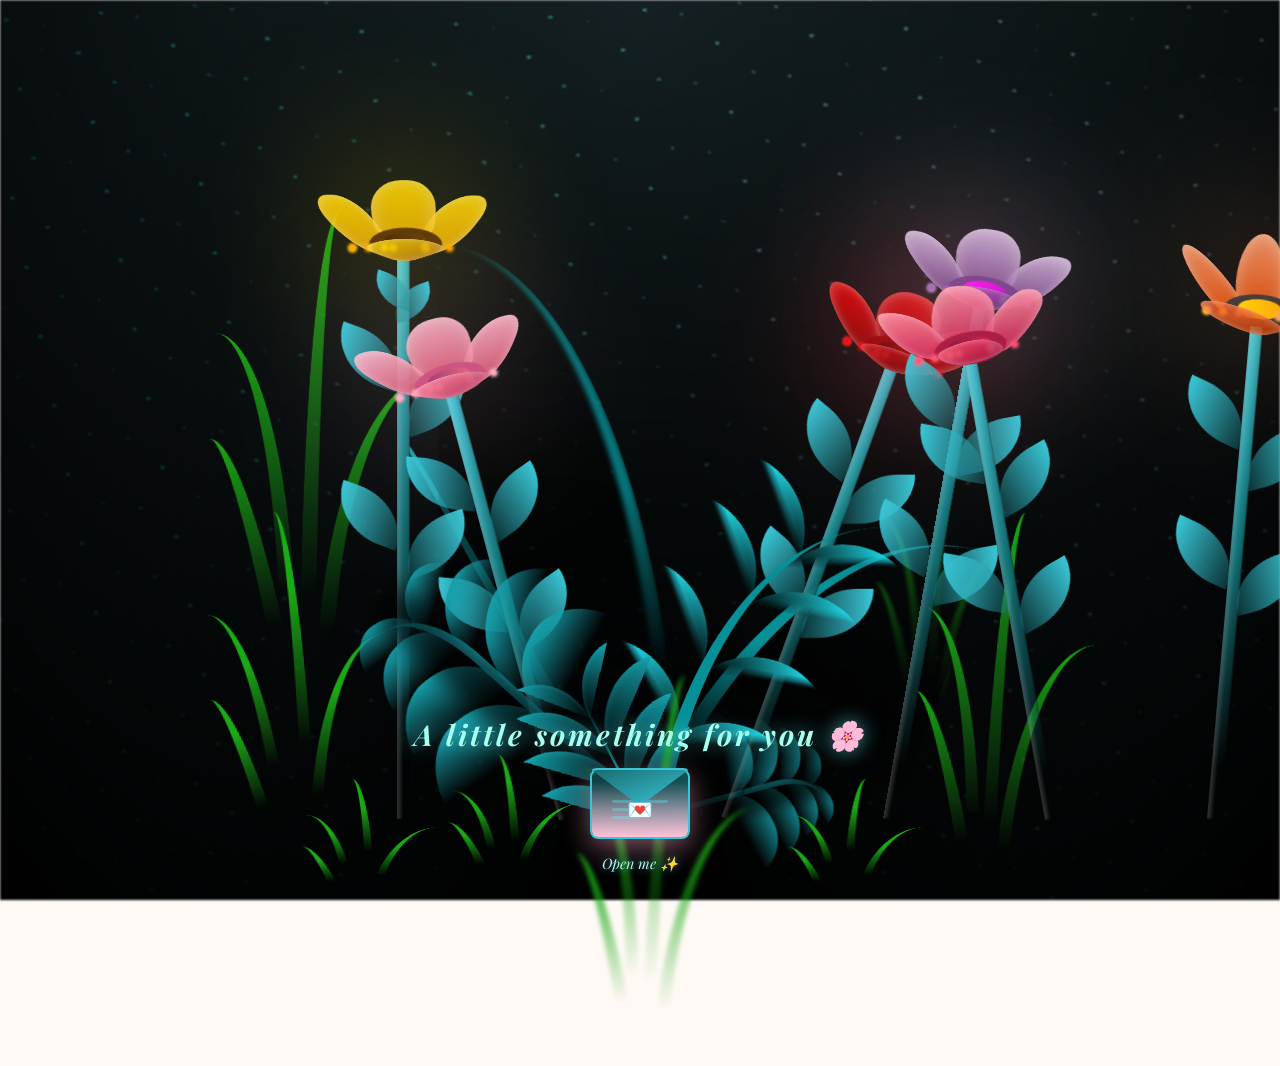
==== commit 3726aebb: "flower" ====
--- a/garden.html
+++ b/garden.html
@@ -1,430 +1,371 @@
 <!DOCTYPE html>
 <html lang="en">
 <head>
-  <meta charset="UTF-8" />
-  <meta name="viewport" content="width=device-width, initial-scale=1.0" />
+  <meta charset="UTF-8"/>
+  <meta name="viewport" content="width=device-width, initial-scale=1.0"/>
   <title>A Gift For You 🌸</title>
-  <link rel="stylesheet" href="styles.css" />
-  <link href="https://fonts.googleapis.com/css2?family=Cormorant+Garamond:ital,wght@0,300;0,400;1,300;1,400&display=swap" rel="stylesheet">
+  <link rel="stylesheet" href="flower.css"/>
+  <link rel="stylesheet" href="styles.css"/>
   <style>
-    * { box-sizing: border-box; margin: 0; padding: 0; }
-
-    body {
-      background: linear-gradient(160deg, #1a0a0f 0%, #2d1020 40%, #1a0a0f 100%);
-      min-height: 100vh;
-      overflow-x: hidden;
-    }
-
-    /* ── PAGE ── */
-    .garden-page {
-      position: relative; z-index: 1;
-      display: flex; flex-direction: column;
-      align-items: center; justify-content: center;
-      min-height: 100vh; padding: 40px 20px;
-      gap: 0;
-    }
-
-    .garden-page h2 {
-      font-family: 'Cormorant Garamond', serif;
-      font-weight: 300; font-style: italic;
-      font-size: clamp(1.4rem, 3.5vw, 2.2rem);
-      color: #f5d0e0;
-      letter-spacing: 4px;
-      text-shadow: 0 0 30px rgba(255,150,180,0.4);
-      margin-bottom: 6px;
-      opacity: 0;
-      animation: fadeUp 1.2s ease 0.3s forwards;
-    }
-    .garden-page .subtitle {
-      font-family: 'Cormorant Garamond', serif;
-      font-weight: 300;
-      font-size: clamp(0.85rem, 2vw, 1rem);
-      color: #c08090;
+    /* ── overlay UI on top of flower scene ── */
+    #ui-overlay {
+      position: fixed;
+      bottom: 0; left: 0; right: 0;
+      z-index: 200;
+      display: flex;
+      flex-direction: column;
+      align-items: center;
+      padding-bottom: 3vmin;
+      gap: 16px;
+      pointer-events: none;
+    }
+
+    #ui-overlay h2 {
+      font-family: 'Playfair Display', serif;
+      font-size: clamp(1.2rem, 3vw, 1.8rem);
+      color: #a7ffee;
+      text-shadow: 0 0 20px rgba(107,240,255,0.6);
       letter-spacing: 3px;
-      margin-bottom: 40px;
-      opacity: 0;
-      animation: fadeUp 1.2s ease 0.6s forwards;
-    }
+      font-style: italic;
+      animation: fadeUp 1.5s ease 1s both;
+      pointer-events: none;
+    }
+
+    #ui-overlay .envelope-wrap {
+      pointer-events: all;
+      animation: fadeUp 1.5s ease 1.5s both;
+    }
+
     @keyframes fadeUp {
-      from { opacity:0; transform:translateY(16px); }
+      from { opacity:0; transform:translateY(20px); }
       to   { opacity:1; transform:translateY(0); }
     }
 
-    /* ── SCENE ── */
-    .scene {
-      display: flex;
-      align-items: flex-end;
-      justify-content: center;
-      gap: 50px;
-      flex-wrap: wrap;
-    }
-
-    /* ══════════════════════════════
-       BOUQUET
-    ══════════════════════════════ */
-    .bouquet {
-      position: relative;
-      width: 320px;
-      height: 480px;
-      animation: gentleSway 6s ease-in-out infinite;
-      transform-origin: bottom center;
-    }
-    @keyframes gentleSway {
-      0%,100% { transform: rotate(-1.5deg); }
-      50%      { transform: rotate(1.5deg); }
-    }
-
-    /* ── STEMS SVG ── */
-    .stems-svg {
-      position: absolute;
-      bottom: 0; left: 0;
-      width: 100%; height: 100%;
-      z-index: 1;
-    }
-    .stem-path {
-      fill: none;
-      stroke-linecap: round;
-      stroke-dasharray: 600;
-      stroke-dashoffset: 600;
-    }
-    .stem-path.grow { animation: growStem 1.4s cubic-bezier(0.4,0,0.2,1) forwards; }
-    @keyframes growStem {
-      to { stroke-dashoffset: 0; }
-    }
-
-    /* ── RIBBON ── */
-    .ribbon {
-      position: absolute;
-      bottom: 60px;
-      left: 50%; transform: translateX(-50%);
-      width: 110px; z-index: 10;
-      opacity: 0;
-      animation: fadeIn 0.8s ease forwards;
-    }
-    @keyframes fadeIn {
-      from { opacity:0; transform: translateX(-50%) scale(0.8); }
-      to   { opacity:1; transform: translateX(-50%) scale(1); }
-    }
-
-    /* ── FLOWER SLOTS ── */
-    .flower {
-      position: absolute;
-      transform-origin: bottom center;
-      opacity: 0;
-      transform: scale(0.3) translateY(30px);
-      transition: none;
-      z-index: 5;
-    }
-    .flower.bloom {
-      animation: bloomIn 1.6s cubic-bezier(0.34,1.2,0.64,1) forwards;
-    }
-    @keyframes bloomIn {
-      0%   { opacity:0; transform: scale(0.15) translateY(40px) rotate(-8deg); filter: blur(4px) brightness(0.4); }
-      40%  { opacity:0.7; filter: blur(1px) brightness(0.8); }
-      70%  { transform: scale(1.08) translateY(-6px) rotate(2deg); filter: blur(0) brightness(1.05); }
-      100% { opacity:1; transform: scale(1) translateY(0) rotate(0deg); filter: blur(0) brightness(1); }
-    }
-
-    .flower img {
-      width: 100%; height: 100%;
-      object-fit: contain;
-      border-radius: 50%;
-      pointer-events: none;
-      user-select: none;
-    }
-
-    /* depth blur for back flowers */
-    .flower.back  { filter: blur(0.6px) brightness(0.88) saturate(0.9); z-index: 3; }
-    .flower.front { filter: blur(0) brightness(1.05) saturate(1.1); z-index: 7; }
-    .flower.mid   { filter: blur(0.2px) brightness(0.96); z-index: 5; }
-
-    /* breathing after bloom */
-    .flower.breathe {
-      animation: bloomIn 1.6s cubic-bezier(0.34,1.2,0.64,1) forwards,
-                 breathe var(--bd,5s) ease-in-out var(--bdelay,0s) infinite;
-    }
-    @keyframes breathe {
-      0%,100% { transform: scale(1) rotate(var(--br,0deg)); }
-      50%      { transform: scale(1.04) rotate(calc(var(--br,0deg) + 1deg)); }
-    }
-
-    /* ── LEAVES ── */
-    .leaf {
-      position: absolute;
-      opacity: 0;
-      transform-origin: bottom center;
-      z-index: 2;
-    }
-    .leaf.sprout {
-      animation: leafSprout 1s cubic-bezier(0.34,1.4,0.64,1) forwards;
-    }
-    @keyframes leafSprout {
-      from { opacity:0; transform: scale(0) rotate(-40deg); }
-      to   { opacity:0.92; transform: scale(1) rotate(0deg); }
-    }
-    .leaf img { width:100%; height:100%; object-fit:contain; pointer-events:none; }
-
-    /* ── POLLEN PARTICLES ── */
-    .pollen-dot {
-      position: absolute;
-      border-radius: 50%;
-      pointer-events: none;
-      z-index: 20;
-      animation: pollenDrift ease-in-out infinite;
-      opacity: 0;
-    }
-    @keyframes pollenDrift {
-      0%   { opacity:0; transform:translate(0,0) scale(0.5); }
-      20%  { opacity:0.9; }
-      100% { opacity:0; transform:translate(var(--px,10px), -80px) scale(1.4); }
-    }
-
-    /* ── LIGHT RAYS ── */
-    .light-ray {
-      position: absolute;
-      top: 0; left: 50%;
-      width: 2px; height: 60%;
-      background: linear-gradient(to bottom, rgba(255,220,180,0.12), transparent);
-      transform-origin: top center;
-      pointer-events: none;
-      z-index: 0;
-      animation: rayFlicker 4s ease-in-out infinite;
-    }
-    @keyframes rayFlicker {
-      0%,100% { opacity:0.4; }
-      50%      { opacity:0.8; }
-    }
-
-    /* ── ENVELOPE ── */
-    .envelope      { width: 110px !important; height: 76px !important; }
-    .env-flap      { height: 42px !important; }
-    .env-heart     { font-size: 1.4rem !important; }
-    .envelope-wrap {
-      animation: fadeUp 1s ease 1s both;
-      margin-bottom: 20px;
-    }
+    /* envelope smaller */
+    .envelope      { width: 100px !important; height: 70px !important; }
+    .env-flap      { height: 38px !important; }
+    .env-heart     { font-size: 1.3rem !important; }
     .envelope-wrap span {
-      font-family: 'Cormorant Garamond', serif !important;
-      font-style: italic !important;
-      font-size: 0.95rem !important;
-      letter-spacing: 2px;
-      color: #f5d0e0 !important;
-    }
-
-    /* ── FALLING PETALS override for dark bg ── */
-    .petal {
-      background: radial-gradient(ellipse at 40% 30%, rgba(255,180,200,0.8), rgba(220,100,140,0.5)) !important;
-    }
+      font-size: 0.9rem !important;
+      color: #a7ffee !important;
+      text-shadow: 0 0 10px rgba(107,240,255,0.5);
+    }
+
+    /* env-body override for dark theme */
+    .env-body {
+      background: linear-gradient(160deg, #0d3d40, #1a6b70) !important;
+      border-color: #39c6d6 !important;
+    }
+    .env-flap {
+      background: linear-gradient(160deg, #1a6b70, #39c6d6) !important;
+      border-color: #39c6d6 !important;
+    }
+    .env-lines span { background: rgba(107,240,255,0.3) !important; }
   </style>
 </head>
-<body>
-
-  <div class="petals" id="petals"></div>
-
-  <!-- light rays -->
-  <div class="light-ray" style="transform:rotate(-20deg);"></div>
-  <div class="light-ray" style="transform:rotate(10deg); opacity:0.3;"></div>
-  <div class="light-ray" style="transform:rotate(35deg); opacity:0.2;"></div>
-
-  <div class="garden-page">
-    <h2>A little something for you</h2>
-    <p class="subtitle">click the envelope when you're ready</p>
-
-    <div class="scene">
-
-      <!-- ══ BOUQUET ══ -->
-      <div class="bouquet" id="bouquet">
-
-        <!-- STEMS -->
-        <svg class="stems-svg" viewBox="0 0 320 480" xmlns="http://www.w3.org/2000/svg">
-          <!-- center back stem -->
-          <path id="s0" class="stem-path" d="M160,460 C158,400 155,340 158,240" stroke="#2d5a27" stroke-width="5"/>
-          <!-- left stem -->
-          <path id="s1" class="stem-path" d="M160,455 C145,400 120,350 90,255" stroke="#3a7a32" stroke-width="4.5"/>
-          <!-- right stem -->
-          <path id="s2" class="stem-path" d="M160,455 C175,400 200,350 230,255" stroke="#3a7a32" stroke-width="4.5"/>
-          <!-- far left stem -->
-          <path id="s3" class="stem-path" d="M158,450 C135,400 100,360 55,270" stroke="#4a8a40" stroke-width="4"/>
-          <!-- far right stem -->
-          <path id="s4" class="stem-path" d="M162,450 C185,400 220,360 265,268" stroke="#4a8a40" stroke-width="4"/>
-          <!-- front center stem -->
-          <path id="s5" class="stem-path" d="M160,460 C161,410 162,360 162,210" stroke="#2d5a27" stroke-width="4.5"/>
-        </svg>
-
-        <!-- LEAVES -->
-        <div class="leaf" id="l0" style="width:52px;height:38px;bottom:195px;left:68px;">
-          <img src="https://images.unsplash.com/photo-1558618666-fcd25c85cd64?w=100&auto=format&fit=crop&q=60" 
-               onerror="this.parentElement.style.display='none'"
-               style="border-radius:0;filter:hue-rotate(60deg) saturate(1.4) brightness(0.7);" alt="leaf"/>
+<body class="not-loaded">
+
+  <div class="night"></div>
+
+  <div class="flowers">
+    <!-- Sunflower -->
+    <div class="flower flower--1">
+      <div class="flower__leafs flower__leafs--1">
+        <div class="flower__leaf flower__leaf--1"></div>
+        <div class="flower__leaf flower__leaf--2"></div>
+        <div class="flower__leaf flower__leaf--3"></div>
+        <div class="flower__leaf flower__leaf--4"></div>
+        <div class="flower__white-circle"></div>
+        <div class="flower__light flower__light--1"></div>
+        <div class="flower__light flower__light--2"></div>
+        <div class="flower__light flower__light--3"></div>
+        <div class="flower__light flower__light--4"></div>
+        <div class="flower__light flower__light--5"></div>
+        <div class="flower__light flower__light--6"></div>
+        <div class="flower__light flower__light--7"></div>
+        <div class="flower__light flower__light--8"></div>
+      </div>
+      <div class="flower__line">
+        <div class="flower__line__leaf flower__line__leaf--1"></div>
+        <div class="flower__line__leaf flower__line__leaf--2"></div>
+        <div class="flower__line__leaf flower__line__leaf--3"></div>
+        <div class="flower__line__leaf flower__line__leaf--4"></div>
+        <div class="flower__line__leaf flower__line__leaf--5"></div>
+        <div class="flower__line__leaf flower__line__leaf--6"></div>
+      </div>
+    </div>
+
+    <!-- Red Rose -->
+    <div class="flower flower--2">
+      <div class="flower__leafs flower__leafs--2">
+        <div class="flower__leaf flower__leaf--1"></div>
+        <div class="flower__leaf flower__leaf--2"></div>
+        <div class="flower__leaf flower__leaf--3"></div>
+        <div class="flower__leaf flower__leaf--4"></div>
+        <div class="flower__white-circle"></div>
+        <div class="flower__light flower__light--1"></div>
+        <div class="flower__light flower__light--2"></div>
+        <div class="flower__light flower__light--3"></div>
+        <div class="flower__light flower__light--4"></div>
+        <div class="flower__light flower__light--5"></div>
+        <div class="flower__light flower__light--6"></div>
+        <div class="flower__light flower__light--7"></div>
+        <div class="flower__light flower__light--8"></div>
+      </div>
+      <div class="flower__line">
+        <div class="flower__line__leaf flower__line__leaf--1"></div>
+        <div class="flower__line__leaf flower__line__leaf--2"></div>
+        <div class="flower__line__leaf flower__line__leaf--3"></div>
+        <div class="flower__line__leaf flower__line__leaf--4"></div>
+      </div>
+    </div>
+
+    <!-- Pink Rose -->
+    <div class="flower flower--3">
+      <div class="flower__leafs flower__leafs--3">
+        <div class="flower__leaf flower__leaf--1"></div>
+        <div class="flower__leaf flower__leaf--2"></div>
+        <div class="flower__leaf flower__leaf--3"></div>
+        <div class="flower__leaf flower__leaf--4"></div>
+        <div class="flower__white-circle"></div>
+        <div class="flower__light flower__light--1"></div>
+        <div class="flower__light flower__light--2"></div>
+        <div class="flower__light flower__light--3"></div>
+        <div class="flower__light flower__light--4"></div>
+        <div class="flower__light flower__light--5"></div>
+        <div class="flower__light flower__light--6"></div>
+        <div class="flower__light flower__light--7"></div>
+        <div class="flower__light flower__light--8"></div>
+      </div>
+      <div class="flower__line">
+        <div class="flower__line__leaf flower__line__leaf--1"></div>
+        <div class="flower__line__leaf flower__line__leaf--2"></div>
+        <div class="flower__line__leaf flower__line__leaf--3"></div>
+        <div class="flower__line__leaf flower__line__leaf--4"></div>
+      </div>
+    </div>
+
+    <!-- Orchid -->
+    <div class="flower flower--4">
+      <div class="flower__leafs flower__leafs--4">
+        <div class="flower__leaf flower__leaf--1"></div>
+        <div class="flower__leaf flower__leaf--2"></div>
+        <div class="flower__leaf flower__leaf--3"></div>
+        <div class="flower__leaf flower__leaf--4"></div>
+        <div class="flower__white-circle"></div>
+        <div class="flower__light flower__light--1"></div>
+        <div class="flower__light flower__light--2"></div>
+        <div class="flower__light flower__light--3"></div>
+        <div class="flower__light flower__light--4"></div>
+        <div class="flower__light flower__light--5"></div>
+        <div class="flower__light flower__light--6"></div>
+        <div class="flower__light flower__light--7"></div>
+        <div class="flower__light flower__light--8"></div>
+      </div>
+      <div class="flower__line">
+        <div class="flower__line__leaf flower__line__leaf--1"></div>
+        <div class="flower__line__leaf flower__line__leaf--2"></div>
+        <div class="flower__line__leaf flower__line__leaf--3"></div>
+        <div class="flower__line__leaf flower__line__leaf--4"></div>
+      </div>
+    </div>
+
+    <!-- Carnation -->
+    <div class="flower flower--5">
+      <div class="flower__leafs flower__leafs--5">
+        <div class="flower__leaf flower__leaf--1"></div>
+        <div class="flower__leaf flower__leaf--2"></div>
+        <div class="flower__leaf flower__leaf--3"></div>
+        <div class="flower__leaf flower__leaf--4"></div>
+        <div class="flower__white-circle"></div>
+        <div class="flower__light flower__light--1"></div>
+        <div class="flower__light flower__light--2"></div>
+        <div class="flower__light flower__light--3"></div>
+        <div class="flower__light flower__light--4"></div>
+        <div class="flower__light flower__light--5"></div>
+        <div class="flower__light flower__light--6"></div>
+        <div class="flower__light flower__light--7"></div>
+        <div class="flower__light flower__light--8"></div>
+      </div>
+      <div class="flower__line">
+        <div class="flower__line__leaf flower__line__leaf--1"></div>
+        <div class="flower__line__leaf flower__line__leaf--2"></div>
+        <div class="flower__line__leaf flower__line__leaf--3"></div>
+        <div class="flower__line__leaf flower__line__leaf--4"></div>
+      </div>
+    </div>
+
+    <!-- Gerbera Daisy -->
+    <div class="flower flower--6">
+      <div class="flower__leafs flower__leafs--6">
+        <div class="flower__leaf flower__leaf--1"></div>
+        <div class="flower__leaf flower__leaf--2"></div>
+        <div class="flower__leaf flower__leaf--3"></div>
+        <div class="flower__leaf flower__leaf--4"></div>
+        <div class="flower__white-circle"></div>
+        <div class="flower__light flower__light--1"></div>
+        <div class="flower__light flower__light--2"></div>
+        <div class="flower__light flower__light--3"></div>
+        <div class="flower__light flower__light--4"></div>
+        <div class="flower__light flower__light--5"></div>
+        <div class="flower__light flower__light--6"></div>
+        <div class="flower__light flower__light--7"></div>
+        <div class="flower__light flower__light--8"></div>
+      </div>
+      <div class="flower__line">
+        <div class="flower__line__leaf flower__line__leaf--1"></div>
+        <div class="flower__line__leaf flower__line__leaf--2"></div>
+        <div class="flower__line__leaf flower__line__leaf--3"></div>
+        <div class="flower__line__leaf flower__line__leaf--4"></div>
+      </div>
+    </div>
+
+    <div class="grow-ans" style="--d:1.2s">
+      <div class="flower__g-long">
+        <div class="flower__g-long__top"></div>
+        <div class="flower__g-long__bottom"></div>
+      </div>
+    </div>
+
+    <div class="growing-grass">
+      <div class="flower__grass flower__grass--1">
+        <div class="flower__grass--top"></div>
+        <div class="flower__grass--bottom"></div>
+        <div class="flower__grass__leaf flower__grass__leaf--1"></div>
+        <div class="flower__grass__leaf flower__grass__leaf--2"></div>
+        <div class="flower__grass__leaf flower__grass__leaf--3"></div>
+        <div class="flower__grass__leaf flower__grass__leaf--4"></div>
+        <div class="flower__grass__leaf flower__grass__leaf--5"></div>
+        <div class="flower__grass__leaf flower__grass__leaf--6"></div>
+        <div class="flower__grass__leaf flower__grass__leaf--7"></div>
+        <div class="flower__grass__leaf flower__grass__leaf--8"></div>
+        <div class="flower__grass__overlay"></div>
+      </div>
+    </div>
+
+    <div class="growing-grass">
+      <div class="flower__grass flower__grass--2">
+        <div class="flower__grass--top"></div>
+        <div class="flower__grass--bottom"></div>
+        <div class="flower__grass__leaf flower__grass__leaf--1"></div>
+        <div class="flower__grass__leaf flower__grass__leaf--2"></div>
+        <div class="flower__grass__leaf flower__grass__leaf--3"></div>
+        <div class="flower__grass__leaf flower__grass__leaf--4"></div>
+        <div class="flower__grass__leaf flower__grass__leaf--5"></div>
+        <div class="flower__grass__leaf flower__grass__leaf--6"></div>
+        <div class="flower__grass__leaf flower__grass__leaf--7"></div>
+        <div class="flower__grass__leaf flower__grass__leaf--8"></div>
+        <div class="flower__grass__overlay"></div>
+      </div>
+    </div>
+
+    <div class="grow-ans" style="--d:2.4s">
+      <div class="flower__g-right flower__g-right--1"><div class="leaf"></div></div>
+    </div>
+    <div class="grow-ans" style="--d:2.8s">
+      <div class="flower__g-right flower__g-right--2"><div class="leaf"></div></div>
+    </div>
+
+    <div class="grow-ans" style="--d:2.8s">
+      <div class="flower__g-front">
+        <div class="flower__g-front__leaf-wrapper flower__g-front__leaf-wrapper--1"><div class="flower__g-front__leaf"></div></div>
+        <div class="flower__g-front__leaf-wrapper flower__g-front__leaf-wrapper--2"><div class="flower__g-front__leaf"></div></div>
+        <div class="flower__g-front__leaf-wrapper flower__g-front__leaf-wrapper--3"><div class="flower__g-front__leaf"></div></div>
+        <div class="flower__g-front__leaf-wrapper flower__g-front__leaf-wrapper--4"><div class="flower__g-front__leaf"></div></div>
+        <div class="flower__g-front__leaf-wrapper flower__g-front__leaf-wrapper--5"><div class="flower__g-front__leaf"></div></div>
+        <div class="flower__g-front__leaf-wrapper flower__g-front__leaf-wrapper--6"><div class="flower__g-front__leaf"></div></div>
+        <div class="flower__g-front__leaf-wrapper flower__g-front__leaf-wrapper--7"><div class="flower__g-front__leaf"></div></div>
+        <div class="flower__g-front__leaf-wrapper flower__g-front__leaf-wrapper--8"><div class="flower__g-front__leaf"></div></div>
+        <div class="flower__g-front__line"></div>
+      </div>
+    </div>
+
+    <div class="grow-ans" style="--d:3.2s">
+      <div class="flower__g-fr">
+        <div class="leaf"></div>
+        <div class="flower__g-fr__leaf flower__g-fr__leaf--1"></div>
+        <div class="flower__g-fr__leaf flower__g-fr__leaf--2"></div>
+        <div class="flower__g-fr__leaf flower__g-fr__leaf--3"></div>
+        <div class="flower__g-fr__leaf flower__g-fr__leaf--4"></div>
+        <div class="flower__g-fr__leaf flower__g-fr__leaf--5"></div>
+        <div class="flower__g-fr__leaf flower__g-fr__leaf--6"></div>
+        <div class="flower__g-fr__leaf flower__g-fr__leaf--7"></div>
+        <div class="flower__g-fr__leaf flower__g-fr__leaf--8"></div>
+      </div>
+    </div>
+
+    <div class="long-g long-g--0">
+      <div class="grow-ans" style="--d:3s"><div class="leaf leaf--0"></div></div>
+      <div class="grow-ans" style="--d:2.2s"><div class="leaf leaf--1"></div></div>
+      <div class="grow-ans" style="--d:3.4s"><div class="leaf leaf--2"></div></div>
+      <div class="grow-ans" style="--d:3.6s"><div class="leaf leaf--3"></div></div>
+    </div>
+    <div class="long-g long-g--1">
+      <div class="grow-ans" style="--d:3.6s"><div class="leaf leaf--0"></div></div>
+      <div class="grow-ans" style="--d:3.8s"><div class="leaf leaf--1"></div></div>
+      <div class="grow-ans" style="--d:4s"><div class="leaf leaf--2"></div></div>
+      <div class="grow-ans" style="--d:4.2s"><div class="leaf leaf--3"></div></div>
+    </div>
+    <div class="long-g long-g--2">
+      <div class="grow-ans" style="--d:4s"><div class="leaf leaf--0"></div></div>
+      <div class="grow-ans" style="--d:4.2s"><div class="leaf leaf--1"></div></div>
+      <div class="grow-ans" style="--d:4.4s"><div class="leaf leaf--2"></div></div>
+      <div class="grow-ans" style="--d:4.6s"><div class="leaf leaf--3"></div></div>
+    </div>
+    <div class="long-g long-g--3">
+      <div class="grow-ans" style="--d:4s"><div class="leaf leaf--0"></div></div>
+      <div class="grow-ans" style="--d:4.2s"><div class="leaf leaf--1"></div></div>
+      <div class="grow-ans" style="--d:3s"><div class="leaf leaf--2"></div></div>
+      <div class="grow-ans" style="--d:3.6s"><div class="leaf leaf--3"></div></div>
+    </div>
+    <div class="long-g long-g--4">
+      <div class="grow-ans" style="--d:4s"><div class="leaf leaf--0"></div></div>
+      <div class="grow-ans" style="--d:4.2s"><div class="leaf leaf--1"></div></div>
+      <div class="grow-ans" style="--d:3s"><div class="leaf leaf--2"></div></div>
+      <div class="grow-ans" style="--d:3.6s"><div class="leaf leaf--3"></div></div>
+    </div>
+    <div class="long-g long-g--5">
+      <div class="grow-ans" style="--d:4s"><div class="leaf leaf--0"></div></div>
+      <div class="grow-ans" style="--d:4.2s"><div class="leaf leaf--1"></div></div>
+      <div class="grow-ans" style="--d:3s"><div class="leaf leaf--2"></div></div>
+      <div class="grow-ans" style="--d:3.6s"><div class="leaf leaf--3"></div></div>
+    </div>
+    <div class="long-g long-g--6">
+      <div class="grow-ans" style="--d:4.2s"><div class="leaf leaf--0"></div></div>
+      <div class="grow-ans" style="--d:4.4s"><div class="leaf leaf--1"></div></div>
+      <div class="grow-ans" style="--d:4.6s"><div class="leaf leaf--2"></div></div>
+      <div class="grow-ans" style="--d:4.8s"><div class="leaf leaf--3"></div></div>
+    </div>
+    <div class="long-g long-g--7">
+      <div class="grow-ans" style="--d:3s"><div class="leaf leaf--0"></div></div>
+      <div class="grow-ans" style="--d:3.2s"><div class="leaf leaf--1"></div></div>
+      <div class="grow-ans" style="--d:3.5s"><div class="leaf leaf--2"></div></div>
+      <div class="grow-ans" style="--d:3.6s"><div class="leaf leaf--3"></div></div>
+    </div>
+  </div>
+
+  <!-- UI overlay: title + envelope -->
+  <div id="ui-overlay">
+    <h2>A little something for you 🌸</h2>
+    <a href="letter.html" class="envelope-wrap">
+      <div class="envelope">
+        <div class="env-body">
+          <div class="env-lines"><span></span><span></span><span></span></div>
         </div>
-        <div class="leaf" id="l1" style="width:48px;height:35px;bottom:185px;right:62px;transform-origin:bottom right;">
-          <img src="https://images.unsplash.com/photo-1558618666-fcd25c85cd64?w=100&auto=format&fit=crop&q=60"
-               onerror="this.parentElement.style.display='none'"
-               style="border-radius:0;filter:hue-rotate(60deg) saturate(1.4) brightness(0.7) scaleX(-1);" alt="leaf"/>
-        </div>
-
-        <!-- RIBBON -->
-        <div class="ribbon" style="animation-delay:0.5s;">
-          <svg viewBox="0 0 110 55" xmlns="http://www.w3.org/2000/svg">
-            <ellipse cx="55" cy="30" rx="50" ry="22" fill="#c2185b" opacity="0.9"/>
-            <ellipse cx="55" cy="28" rx="46" ry="18" fill="#e91e63" opacity="0.85"/>
-            <ellipse cx="55" cy="26" rx="40" ry="14" fill="#f06292" opacity="0.7"/>
-            <!-- bow knot -->
-            <ellipse cx="55" cy="20" rx="8" ry="6" fill="#c2185b"/>
-            <path d="M47,20 Q35,10 30,18 Q35,26 47,20Z" fill="#e91e63" opacity="0.9"/>
-            <path d="M63,20 Q75,10 80,18 Q75,26 63,20Z" fill="#e91e63" opacity="0.9"/>
-            <circle cx="55" cy="20" r="5" fill="#ad1457"/>
-            <!-- ribbon tails -->
-            <path d="M50,26 Q44,38 40,48" stroke="#c2185b" stroke-width="3" fill="none" stroke-linecap="round"/>
-            <path d="M60,26 Q66,38 70,48" stroke="#c2185b" stroke-width="3" fill="none" stroke-linecap="round"/>
-          </svg>
-        </div>
-
-        <!-- FLOWER 1: Sunflower (center back) -->
-        <div class="flower back" id="f0"
-             style="width:110px;height:110px;bottom:225px;left:105px;--br:-2deg;--bd:6s;--bdelay:0s;">
-          <img src="https://images.unsplash.com/photo-1597848212624-a19eb35e2651?w=300&auto=format&fit=crop&q=80" alt="sunflower"/>
-        </div>
-
-        <!-- FLOWER 2: Red Rose (left) -->
-        <div class="flower mid" id="f1"
-             style="width:100px;height:100px;bottom:238px;left:40px;--br:3deg;--bd:5.5s;--bdelay:0.4s;">
-          <img src="https://images.unsplash.com/photo-1548460268-a2ae5ec0d240?w=300&auto=format&fit=crop&q=80" alt="red rose"/>
-        </div>
-
-        <!-- FLOWER 3: Pink Rose (right) -->
-        <div class="flower mid" id="f2"
-             style="width:100px;height:100px;bottom:238px;right:40px;--br:-3deg;--bd:5s;--bdelay:0.6s;">
-          <img src="https://images.unsplash.com/photo-1559563458-527698bf5295?w=300&auto=format&fit=crop&q=80" alt="pink rose"/>
-        </div>
-
-        <!-- FLOWER 4: Orchid (far left) -->
-        <div class="flower back" id="f3"
-             style="width:88px;height:88px;bottom:252px;left:10px;--br:4deg;--bd:7s;--bdelay:0.2s;">
-          <img src="https://images.unsplash.com/photo-1566907225472-514215c9e6e4?w=300&auto=format&fit=crop&q=80" alt="orchid"/>
-        </div>
-
-        <!-- FLOWER 5: Carnation (far right) -->
-        <div class="flower back" id="f4"
-             style="width:88px;height:88px;bottom:250px;right:8px;--br:-4deg;--bd:6.5s;--bdelay:0.3s;">
-          <img src="https://images.unsplash.com/photo-1490750967868-88df5691cc5e?w=300&auto=format&fit=crop&q=80" alt="carnation"/>
-        </div>
-
-        <!-- FLOWER 6: Gerbera Daisy (front center) -->
-        <div class="flower front" id="f5"
-             style="width:105px;height:105px;bottom:192px;left:108px;--br:1deg;--bd:5s;--bdelay:0.5s;">
-          <img src="https://images.unsplash.com/photo-1490750967868-88df5691cc5e?w=300&auto=format&fit=crop&q=80" alt="gerbera daisy"
-               style="filter:hue-rotate(20deg) saturate(1.3);"/>
-        </div>
-
-      </div><!-- /bouquet -->
-
-      <!-- ENVELOPE -->
-      <a href="letter.html" class="envelope-wrap">
-        <div class="envelope">
-          <div class="env-body">
-            <div class="env-lines"><span></span><span></span><span></span></div>
-          </div>
-          <div class="env-flap"></div>
-          <div class="env-heart">💌</div>
-        </div>
-        <span>Open me</span>
-      </a>
-
-    </div>
+        <div class="env-flap"></div>
+        <div class="env-heart">💌</div>
+      </div>
+      <span>Open me ✨</span>
+    </a>
   </div>
 
-<script>
-// ── STEM GROW SEQUENCE ──
-const stemDelays = [200, 400, 500, 650, 700, 300]; // ms
-const stemDurs   = [1200,1100,1100,1000,1000,1300];
-
-stemDelays.forEach((delay, i) => {
-  setTimeout(() => {
-    const el = document.getElementById('s'+i);
-    if (!el) return;
-    el.style.animationDuration = stemDurs[i] + 'ms';
-    el.classList.add('grow');
-  }, delay);
-});
-
-// ── LEAF SPROUT ──
-const leafDelays = [1400, 1600];
-leafDelays.forEach((delay, i) => {
-  setTimeout(() => {
-    const el = document.getElementById('l'+i);
-    if (el) el.classList.add('sprout');
-  }, delay);
-});
-
-// ── FLOWER BLOOM SEQUENCE ──
-const flowerDelays = [1600, 1900, 2100, 2300, 2400, 2700];
-flowerDelays.forEach((delay, i) => {
-  setTimeout(() => {
-    const el = document.getElementById('f'+i);
-    if (!el) return;
-    el.classList.add('bloom');
-    // after bloom, add breathe
-    setTimeout(() => {
-      el.classList.remove('bloom');
-      el.style.opacity = '1';
-      el.style.transform = 'scale(1)';
-      el.classList.add('breathe');
-    }, 1600);
-  }, delay);
-});
-
-// ── POLLEN PARTICLES ──
-const bouquet = document.getElementById('bouquet');
-const pollenColors = ['#ffd54f','#ffb300','#ff8f00','#f48fb1','#ce93d8','#fff9c4'];
-function spawnPollen() {
-  const p = document.createElement('div');
-  p.className = 'pollen-dot';
-  const size = 2 + Math.random() * 4;
-  p.style.width  = size + 'px';
-  p.style.height = size + 'px';
-  p.style.background = pollenColors[Math.floor(Math.random() * pollenColors.length)];
-  p.style.boxShadow  = `0 0 ${size*2}px ${p.style.background}`;
-  p.style.left = (60 + Math.random() * 200) + 'px';
-  p.style.bottom = (200 + Math.random() * 180) + 'px';
-  p.style.setProperty('--px', (Math.random()-0.5)*60 + 'px');
-  p.style.animationDuration = (2.5 + Math.random() * 3) + 's';
-  p.style.animationDelay    = (Math.random() * 2) + 's';
-  bouquet.appendChild(p);
-  setTimeout(() => p.remove(), 6000);
-}
-setInterval(spawnPollen, 300);
-
-// ── FALLING PETALS ──
-const pc = document.getElementById('petals');
-for (let i = 0; i < 22; i++) {
-  const p = document.createElement('div');
-  p.className = 'petal';
-  p.style.left = Math.random() * 100 + 'vw';
-  p.style.animationDuration = (5 + Math.random() * 7) + 's';
-  p.style.animationDelay    = (Math.random() * 12) + 's';
-  p.style.width  = (6 + Math.random() * 10) + 'px';
-  p.style.height = (9 + Math.random() * 12) + 'px';
-  p.style.opacity = '0.5';
-  pc.appendChild(p);
-}
-
-// ── FLOATING HEARTS ──
-const wrap = document.getElementById('bouquet');
-const hEmojis = ['💕','💗','💖','🌸','💓','✨'];
-function spawnHeart() {
-  const h = document.createElement('div');
-  h.className = 'float-heart';
-  h.textContent = hEmojis[Math.floor(Math.random() * hEmojis.length)];
-  h.style.left   = (20 + Math.random() * 280) + 'px';
-  h.style.bottom = (200 + Math.random() * 150) + 'px';
-  h.style.animationDuration = (2.5 + Math.random() * 2.5) + 's';
-  h.style.animationDelay = '0s';
-  h.style.fontSize = (0.8 + Math.random() * 0.6) + 'rem';
-  wrap.appendChild(h);
-  setTimeout(() => h.remove(), 5000);
-}
-setInterval(spawnHeart, 900);
-</script>
+  <script>
+    onload = () => {
+      const c = setTimeout(() => {
+        document.body.classList.remove("not-loaded");
+        clearTimeout(c);
+      }, 1000);
+    };
+  </script>
 </body>
 </html>
--- a/flower.css
+++ b/flower.css
@@ -0,0 +1,245 @@
+*,*::after,*::before{padding:0;margin:0;box-sizing:border-box;}
+:root{--dark-color:#000;}
+body{display:flex;align-items:flex-end;justify-content:center;min-height:100vh;background-color:var(--dark-color);overflow:hidden;perspective:1000px;}
+.night{position:fixed;left:50%;top:0;transform:translateX(-50%);width:100%;height:100%;filter:blur(0.1vmin);background-image:radial-gradient(ellipse at top,transparent 0%,var(--dark-color)),radial-gradient(ellipse at bottom,var(--dark-color),rgba(145,233,255,0.2)),repeating-linear-gradient(220deg,rgb(0,0,0) 0px,rgb(0,0,0) 19px,transparent 19px,transparent 22px),repeating-linear-gradient(189deg,rgb(0,0,0) 0px,rgb(0,0,0) 19px,transparent 19px,transparent 22px),repeating-linear-gradient(148deg,rgb(0,0,0) 0px,rgb(0,0,0) 19px,transparent 19px,transparent 22px),linear-gradient(90deg,rgb(0,255,250),rgb(240,240,240));}
+.flowers{position:relative;transform:scale(0.9);}
+.flower{position:absolute;bottom:10vmin;transform-origin:bottom center;z-index:10;--fl-speed:0.8s;}
+.flower--1{left:-30vmin;animation:moving-flower-1 4s linear infinite;}
+.flower--1 .flower__line{height:70vmin;animation-delay:0.3s;}
+.flower--1 .flower__line__leaf--1{animation:blooming-leaf-right var(--fl-speed) 1.6s backwards;}
+.flower--1 .flower__line__leaf--2{animation:blooming-leaf-right var(--fl-speed) 1.4s backwards;}
+.flower--1 .flower__line__leaf--3{animation:blooming-leaf-left var(--fl-speed) 1.2s backwards;}
+.flower--1 .flower__line__leaf--4{animation:blooming-leaf-left var(--fl-speed) 1s backwards;}
+.flower--1 .flower__line__leaf--5{animation:blooming-leaf-right var(--fl-speed) 1.8s backwards;}
+.flower--1 .flower__line__leaf--6{animation:blooming-leaf-left var(--fl-speed) 2s backwards;}
+.flower--2{left:10vmin;transform:rotate(20deg);animation:moving-flower-2 4s linear infinite;}
+.flower--2 .flower__line{height:60vmin;animation-delay:0.6s;}
+.flower--2 .flower__line__leaf--1{animation:blooming-leaf-right var(--fl-speed) 1.9s backwards;}
+.flower--2 .flower__line__leaf--2{animation:blooming-leaf-right var(--fl-speed) 1.7s backwards;}
+.flower--2 .flower__line__leaf--3{animation:blooming-leaf-left var(--fl-speed) 1.5s backwards;}
+.flower--2 .flower__line__leaf--4{animation:blooming-leaf-left var(--fl-speed) 1.3s backwards;}
+.flower--3{left:-10vmin;transform:rotate(-15deg);animation:moving-flower-3 4s linear infinite;}
+.flower--3 .flower__line{animation-delay:0.9s;}
+.flower--3 .flower__line__leaf--1{animation:blooming-leaf-right var(--fl-speed) 2.5s backwards;}
+.flower--3 .flower__line__leaf--2{animation:blooming-leaf-right var(--fl-speed) 2.3s backwards;}
+.flower--3 .flower__line__leaf--3{animation:blooming-leaf-left var(--fl-speed) 2.1s backwards;}
+.flower--3 .flower__line__leaf--4{animation:blooming-leaf-left var(--fl-speed) 1.9s backwards;}
+.flower--4{left:30vmin;transform:rotate(10deg);animation:moving-flower-2 4s linear infinite;}
+.flower--4 .flower__line{height:65vmin;animation-delay:0.5s;}
+.flower--4 .flower__line__leaf--1{animation:blooming-leaf-right var(--fl-speed) 2s backwards;}
+.flower--4 .flower__line__leaf--2{animation:blooming-leaf-right var(--fl-speed) 1.8s backwards;}
+.flower--4 .flower__line__leaf--3{animation:blooming-leaf-left var(--fl-speed) 1.6s backwards;}
+.flower--4 .flower__line__leaf--4{animation:blooming-leaf-left var(--fl-speed) 1.4s backwards;}
+.flower--5{left:50vmin;transform:rotate(-10deg);animation:moving-flower-1 4s linear infinite;}
+.flower--5 .flower__line{height:58vmin;animation-delay:0.7s;}
+.flower--5 .flower__line__leaf--1{animation:blooming-leaf-right var(--fl-speed) 2.2s backwards;}
+.flower--5 .flower__line__leaf--2{animation:blooming-leaf-right var(--fl-speed) 2s backwards;}
+.flower--5 .flower__line__leaf--3{animation:blooming-leaf-left var(--fl-speed) 1.8s backwards;}
+.flower--5 .flower__line__leaf--4{animation:blooming-leaf-left var(--fl-speed) 1.6s backwards;}
+.flower--6{left:70vmin;transform:rotate(5deg);animation:moving-flower-3 4s linear infinite;}
+.flower--6 .flower__line{height:62vmin;animation-delay:1s;}
+.flower--6 .flower__line__leaf--1{animation:blooming-leaf-right var(--fl-speed) 2.4s backwards;}
+.flower--6 .flower__line__leaf--2{animation:blooming-leaf-right var(--fl-speed) 2.2s backwards;}
+.flower--6 .flower__line__leaf--3{animation:blooming-leaf-left var(--fl-speed) 2s backwards;}
+.flower--6 .flower__line__leaf--4{animation:blooming-leaf-left var(--fl-speed) 1.8s backwards;}
+.flower__leafs{position:relative;animation:blooming-flower 2s backwards;}
+.flower__leafs--1{animation-delay:1.1s;}
+.flower__leafs--2{animation-delay:1.4s;}
+.flower__leafs--3{animation-delay:1.7s;}
+.flower__leafs--4{animation-delay:2s;}
+.flower__leafs--5{animation-delay:2.3s;}
+.flower__leafs--6{animation-delay:2.6s;}
+.flower__leafs::after{content:"";position:absolute;left:0;top:0;transform:translate(-50%,-100%);width:8vmin;height:8vmin;background-color:#6bf0ff;filter:blur(10vmin);}
+
+/* ── Base petal shape ── */
+.flower__leaf{position:absolute;bottom:0;left:50%;width:8vmin;height:11vmin;border-radius:51% 49% 47% 53%/44% 45% 55% 69%;transform-origin:bottom center;opacity:0.9;box-shadow:inset 0 0 2vmin rgba(255,255,255,0.5);}
+.flower__leaf--1{transform:translate(-10%,1%) rotateY(40deg) rotateX(-50deg);}
+.flower__leaf--2{transform:translate(-50%,-4%) rotateX(40deg);}
+.flower__leaf--3{transform:translate(-90%,0%) rotateY(45deg) rotateX(50deg);}
+.flower__leaf--4{width:8vmin;height:8vmin;transform-origin:bottom left;border-radius:4vmin 10vmin 4vmin 4vmin;transform:translate(-0%,18%) rotateX(70deg) rotate(-43deg);z-index:1;opacity:0.8;}
+
+/* ── Sunflower (flower--1): golden yellow petals, dark brown center ── */
+.flower__leafs--1 .flower__leaf{background-color:#FFD700;background-image:linear-gradient(to top,#e6a800,#FFD700);}
+.flower__leafs--1 .flower__leaf--4{background-image:linear-gradient(to top,#cc9000,#FFD700);}
+.flower__leafs--1 .flower__white-circle{background-color:#4a2800;}
+.flower__leafs--1 .flower__white-circle::after{background-image:linear-gradient(90deg,#3a1a00,#5c3300);}
+.flower__leafs--1::after{background-color:#FFD700;}
+
+/* ── Red Rose (flower--2): deep red layered petals, dark red center ── */
+.flower__leafs--2 .flower__leaf{background-color:#cc0000;background-image:linear-gradient(to top,#8b0000,#e60000);}
+.flower__leafs--2 .flower__leaf--4{background-image:linear-gradient(to top,#6b0000,#cc0000);}
+.flower__leafs--2 .flower__white-circle{background-color:#8b0000;}
+.flower__leafs--2 .flower__white-circle::after{background-image:linear-gradient(90deg,#5a0000,#aa0000);}
+.flower__leafs--2::after{background-color:#e60000;}
+
+/* ── Pink Rose (flower--3): soft pink petals, blush center ── */
+.flower__leafs--3 .flower__leaf{background-color:#ff85a1;background-image:linear-gradient(to top,#e05070,#ffb3c6);}
+.flower__leafs--3 .flower__leaf--4{background-image:linear-gradient(to top,#c04060,#ff85a1);}
+.flower__leafs--3 .flower__white-circle{background-color:#c94b7b;}
+.flower__leafs--3 .flower__white-circle::after{background-image:linear-gradient(90deg,#a03060,#e06080);}
+.flower__leafs--3::after{background-color:#ffb3c6;}
+
+/* ── Orchid (flower--4): purple/violet petals, magenta center ── */
+.flower__leafs--4 .flower__leaf{background-color:#9b59b6;background-image:linear-gradient(to top,#6c3483,#d7bde2);}
+.flower__leafs--4 .flower__leaf--4{background-image:linear-gradient(to top,#5b2c6f,#9b59b6);}
+.flower__leafs--4 .flower__white-circle{background-color:#6c3483;}
+.flower__leafs--4 .flower__white-circle::after{background-image:linear-gradient(90deg,#ff00ff,#cc00cc);}
+.flower__leafs--4::after{background-color:#d7bde2;}
+
+/* ── Carnation (flower--5): ruffled coral/red petals, deep red center ── */
+.flower__leafs--5 .flower__leaf{background-color:#ff4d6d;background-image:linear-gradient(to top,#c9184a,#ff8fa3);border-radius:40% 60% 40% 60%/60% 40% 60% 40%;}
+.flower__leafs--5 .flower__leaf--4{background-image:linear-gradient(to top,#a4133c,#ff4d6d);border-radius:40% 60% 40% 60%/60% 40% 60% 40%;}
+.flower__leafs--5 .flower__white-circle{background-color:#a4133c;}
+.flower__leafs--5 .flower__white-circle::after{background-image:linear-gradient(90deg,#800f2f,#c9184a);}
+.flower__leafs--5::after{background-color:#ff8fa3;}
+
+/* ── Gerbera Daisy (flower--6): bright orange petals, yellow center ── */
+.flower__leafs--6 .flower__leaf{background-color:#ff6b35;background-image:linear-gradient(to top,#e84a00,#ff9a6c);width:6vmin;height:13vmin;border-radius:50% 50% 30% 30%/60% 60% 40% 40%;}
+.flower__leafs--6 .flower__leaf--4{background-image:linear-gradient(to top,#cc3d00,#ff6b35);border-radius:50% 50% 30% 30%/60% 60% 40% 40%;}
+.flower__leafs--6 .flower__white-circle{background-color:#333;}
+.flower__leafs--6 .flower__white-circle::after{background-image:linear-gradient(90deg,#ffd700,#ffaa00);}
+.flower__leafs--6::after{background-color:#ff9a6c;}
+.flower__white-circle{position:absolute;left:-3.5vmin;top:-3vmin;width:9vmin;height:4vmin;border-radius:50%;background-color:#fff;}
+.flower__white-circle::after{content:"";position:absolute;left:50%;top:45%;transform:translate(-50%,-50%);width:60%;height:60%;border-radius:inherit;background-image:linear-gradient(90deg,rgb(255,235,18),rgb(255,206,0));}
+.flower__line{height:55vmin;width:1.5vmin;background-image:linear-gradient(to left,rgb(0,0,0,0.2),transparent,rgba(255,255,255,0.2)),linear-gradient(to top,transparent 10%,#14757a,#39c6d6);box-shadow:inset 0 0 2px rgba(0,0,0,0.5);animation:grow-flower-tree 4s backwards;}
+.flower__line__leaf{--w:7vmin;--h:calc(var(--w) + 2vmin);position:absolute;top:20%;left:90%;width:var(--w);height:var(--h);border-top-right-radius:var(--h);border-bottom-left-radius:var(--h);background-image:linear-gradient(to top,rgba(20,117,122,0.4),#39c6d6);}
+.flower__line__leaf--1{transform:rotate(70deg) rotateY(30deg);}
+.flower__line__leaf--2{top:45%;transform:rotate(70deg) rotateY(30deg);}
+.flower__line__leaf--3,.flower__line__leaf--4,.flower__line__leaf--6{border-top-right-radius:0;border-bottom-left-radius:0;border-top-left-radius:var(--h);border-bottom-right-radius:var(--h);left:-460%;top:12%;transform:rotate(-70deg) rotateY(30deg);}
+.flower__line__leaf--4{top:40%;}
+.flower__line__leaf--5{top:0;transform-origin:left;transform:rotate(70deg) rotateY(30deg) scale(0.6);}
+.flower__line__leaf--6{top:-2%;left:-450%;transform-origin:right;transform:rotate(-70deg) rotateY(30deg) scale(0.6);}
+.flower__light{position:absolute;bottom:0vmin;width:1vmin;height:1vmin;border-radius:50%;filter:blur(0.2vmin);animation:light-ans 4s linear infinite backwards;}
+/* Sunflower lights: gold */
+.flower--1 .flower__light{background-color:#FFD700;}
+.flower--1 .flower__light:nth-child(odd){background-color:#FFA500;}
+/* Red Rose lights: red */
+.flower--2 .flower__light{background-color:#ff4444;}
+.flower--2 .flower__light:nth-child(odd){background-color:#ff0000;}
+/* Pink Rose lights: pink */
+.flower--3 .flower__light{background-color:#ff85a1;}
+.flower--3 .flower__light:nth-child(odd){background-color:#ffb3c6;}
+/* Orchid lights: purple */
+.flower--4 .flower__light{background-color:#d7bde2;}
+.flower--4 .flower__light:nth-child(odd){background-color:#9b59b6;}
+/* Carnation lights: coral */
+.flower--5 .flower__light{background-color:#ff8fa3;}
+.flower--5 .flower__light:nth-child(odd){background-color:#ff4d6d;}
+/* Gerbera Daisy lights: orange */
+.flower--6 .flower__light{background-color:#ff9a6c;}
+.flower--6 .flower__light:nth-child(odd){background-color:#ffd700;}
+.flower__light--1{left:-2vmin;animation-delay:1s;}
+.flower__light--2{left:3vmin;animation-delay:0.5s;}
+.flower__light--3{left:-6vmin;animation-delay:0.3s;}
+.flower__light--4{left:6vmin;animation-delay:0.9s;}
+.flower__light--5{left:-1vmin;animation-delay:1.5s;}
+.flower__light--6{left:-4vmin;animation-delay:3s;}
+.flower__light--7{left:3vmin;animation-delay:2s;}
+.flower__light--8{left:-6vmin;animation-delay:3.5s;}
+.flower__grass{--c:#159faa;--line-w:1.5vmin;position:absolute;bottom:12vmin;left:-7vmin;display:flex;flex-direction:column;align-items:flex-end;z-index:20;transform-origin:bottom center;transform:rotate(-48deg) rotateY(40deg);}
+.flower__grass--1{animation:moving-grass 2s linear infinite;}
+.flower__grass--2{left:2vmin;bottom:10vmin;transform:scale(0.5) rotate(75deg) rotateX(10deg) rotateY(-200deg);opacity:0.8;z-index:0;animation:moving-grass--2 1.5s linear infinite;}
+.flower__grass--top{width:7vmin;height:10vmin;border-top-right-radius:100%;border-right:var(--line-w) solid var(--c);transform-origin:bottom center;transform:rotate(-2deg);}
+.flower__grass--bottom{margin-top:-2px;width:var(--line-w);height:25vmin;background-image:linear-gradient(to top,transparent,var(--c));}
+.flower__grass__leaf{--size:10vmin;position:absolute;width:calc(var(--size)*2.1);height:var(--size);border-top-left-radius:var(--size);border-top-right-radius:var(--size);background-image:linear-gradient(to top,transparent,transparent 30%,var(--c));z-index:100;}
+.flower__grass__leaf--1{top:-6%;left:30%;--size:6vmin;transform:rotate(-20deg);animation:growing-grass-ans--1 2s 2.6s backwards;}
+.flower__grass__leaf--2{top:-5%;left:-110%;--size:6vmin;transform:rotate(10deg);animation:growing-grass-ans--2 2s 2.4s linear backwards;}
+.flower__grass__leaf--3{top:5%;left:60%;--size:8vmin;transform:rotate(-18deg) rotateX(-20deg);animation:growing-grass-ans--3 2s 2.2s linear backwards;}
+.flower__grass__leaf--4{top:6%;left:-135%;--size:8vmin;transform:rotate(2deg);animation:growing-grass-ans--4 2s 2s linear backwards;}
+.flower__grass__leaf--5{top:20%;left:60%;--size:10vmin;transform:rotate(-24deg) rotateX(-20deg);animation:growing-grass-ans--5 2s 1.8s linear backwards;}
+.flower__grass__leaf--6{top:22%;left:-180%;--size:10vmin;transform:rotate(10deg);animation:growing-grass-ans--6 2s 1.6s linear backwards;}
+.flower__grass__leaf--7{top:39%;left:70%;--size:10vmin;transform:rotate(-10deg);animation:growing-grass-ans--7 2s 1.4s linear backwards;}
+.flower__grass__leaf--8{top:40%;left:-215%;--size:11vmin;transform:rotate(10deg);animation:growing-grass-ans--8 2s 1.2s linear backwards;}
+.flower__grass__overlay{position:absolute;top:-10%;right:0%;width:100%;height:100%;background-color:rgba(0,0,0,0.6);filter:blur(1.5vmin);z-index:100;}
+.flower__g-long{--w:2vmin;--h:6vmin;--c:#159faa;position:absolute;bottom:10vmin;left:-3vmin;transform-origin:bottom center;transform:rotate(-30deg) rotateY(-20deg);display:flex;flex-direction:column;align-items:flex-end;animation:flower-g-long-ans 3s linear infinite;}
+.flower__g-long__top{top:calc(var(--h)*-1);width:calc(var(--w)+1vmin);height:var(--h);border-top-right-radius:100%;border-right:0.7vmin solid var(--c);transform:translate(-0.7vmin,1vmin);}
+.flower__g-long__bottom{width:var(--w);height:50vmin;transform-origin:bottom center;background-image:linear-gradient(to top,transparent 30%,var(--c));box-shadow:inset 0 0 2px rgba(0,0,0,0.5);clip-path:polygon(35% 0,65% 1%,100% 100%,0% 100%);}
+.flower__g-right{position:absolute;bottom:6vmin;left:-2vmin;transform-origin:bottom left;transform:rotate(20deg);}
+.flower__g-right .leaf{width:30vmin;height:50vmin;border-top-left-radius:100%;border-left:2vmin solid #079097;background-image:linear-gradient(to bottom,transparent,var(--dark-color) 60%);-webkit-mask-image:linear-gradient(to top,transparent 30%,#079097 60%);}
+.flower__g-right--1{animation:flower-g-right-ans 2.5s linear infinite;}
+.flower__g-right--2{left:5vmin;transform:rotateY(-180deg);animation:flower-g-right-ans--2 3s linear infinite;}
+.flower__g-right--2 .leaf{height:75vmin;filter:blur(0.3vmin);opacity:0.8;}
+.flower__g-front{position:absolute;bottom:6vmin;left:2.5vmin;z-index:100;transform-origin:bottom center;transform:rotate(-28deg) rotateY(30deg) scale(1.04);animation:flower__g-front-ans 2s linear infinite;}
+.flower__g-front__line{width:0.3vmin;height:20vmin;background-image:linear-gradient(to top,transparent,#079097,transparent 100%);position:relative;}
+.flower__g-front__leaf-wrapper{position:absolute;top:0;left:0;transform-origin:bottom left;transform:rotate(10deg);}
+.flower__g-front__leaf-wrapper:nth-child(even){left:0vmin;transform:rotateY(-180deg) rotate(5deg);animation:flower__g-front__leaf-left-ans 1s ease-in backwards;}
+.flower__g-front__leaf-wrapper:nth-child(odd){animation:flower__g-front__leaf-ans 1s ease-in backwards;}
+.flower__g-front__leaf-wrapper--1{top:-8vmin;transform:scale(0.7);animation:flower__g-front__leaf-ans 1s 5.5s ease-in backwards!important;}
+.flower__g-front__leaf-wrapper--2{top:-8vmin;transform:rotateY(-180deg) scale(0.7)!important;animation:flower__g-front__leaf-left-ans-2 1s 5.2s ease-in backwards!important;}
+.flower__g-front__leaf-wrapper--3{top:-3vmin;animation:flower__g-front__leaf-ans 1s 4.9s ease-in backwards!important;}
+.flower__g-front__leaf-wrapper--4{top:-3vmin;transform:rotateY(-180deg) scale(0.9)!important;animation:flower__g-front__leaf-left-ans-2 1s 4.6s ease-in backwards!important;}
+.flower__g-front__leaf-wrapper--5{top:2vmin;animation-delay:4.3s!important;}
+.flower__g-front__leaf-wrapper--6{top:2vmin;animation-delay:4.1s!important;}
+.flower__g-front__leaf-wrapper--7{top:6.5vmin;animation-delay:3.8s!important;}
+.flower__g-front__leaf-wrapper--8{top:6.5vmin;animation-delay:3.5s!important;}
+.flower__g-front__leaf{width:10vmin;height:10vmin;border-radius:100% 0% 0% 100%/100% 100% 0% 0%;box-shadow:inset 0 2px 1vmin hsla(184,97%,58%,0.2);background-image:linear-gradient(to bottom left,transparent,var(--dark-color)),linear-gradient(to bottom right,#159faa 50%,transparent 50%,transparent);-webkit-mask-image:linear-gradient(to bottom right,#159faa 50%,transparent 50%,transparent);mask-image:linear-gradient(to bottom right,#159faa 50%,transparent 50%,transparent);}
+.flower__g-fr{position:absolute;bottom:-4vmin;left:0vmin;transform-origin:bottom left;z-index:10;animation:flower__g-fr-ans 2s linear infinite;}
+.flower__g-fr .leaf{width:30vmin;height:50vmin;border-top-left-radius:100%;border-left:2vmin solid #079097;-webkit-mask-image:linear-gradient(to top,transparent 25%,#079097 50%);position:relative;z-index:1;}
+.flower__g-fr__leaf{position:absolute;top:0;left:0;width:10vmin;height:10vmin;border-radius:100% 0% 0% 100%/100% 100% 0% 0%;box-shadow:inset 0 2px 1vmin hsla(184,97%,58%,0.2);background-image:linear-gradient(to bottom left,transparent,var(--dark-color) 98%),linear-gradient(to bottom right,#23f0ff 45%,transparent 50%,transparent);-webkit-mask-image:linear-gradient(135deg,#159faa 40%,transparent 50%,transparent);}
+.flower__g-fr__leaf--1{left:20vmin;transform:rotate(45deg);animation:flower__g-fr-leaft-ans-1 0.5s 5.2s linear backwards;}
+.flower__g-fr__leaf--2{left:12vmin;top:-7vmin;transform:rotate(25deg) rotateY(-180deg);animation:flower__g-fr-leaft-ans-6 0.5s 5s linear backwards;}
+.flower__g-fr__leaf--3{left:15vmin;top:6vmin;transform:rotate(55deg);animation:flower__g-fr-leaft-ans-5 0.5s 4.8s linear backwards;}
+.flower__g-fr__leaf--4{left:6vmin;top:-2vmin;transform:rotate(25deg) rotateY(-180deg);animation:flower__g-fr-leaft-ans-6 0.5s 4.6s linear backwards;}
+.flower__g-fr__leaf--5{left:10vmin;top:14vmin;transform:rotate(55deg);animation:flower__g-fr-leaft-ans-5 0.5s 4.4s linear backwards;}
+.flower__g-fr__leaf--6{left:0vmin;top:6vmin;transform:rotate(25deg) rotateY(-180deg);animation:flower__g-fr-leaft-ans-6 0.5s 4.2s linear backwards;}
+.flower__g-fr__leaf--7{left:5vmin;top:22vmin;transform:rotate(45deg);animation:flower__g-fr-leaft-ans-7 0.5s 4s linear backwards;}
+.flower__g-fr__leaf--8{left:-4vmin;top:15vmin;transform:rotate(15deg) rotateY(-180deg);animation:flower__g-fr-leaft-ans-8 0.5s 3.8s linear backwards;}
+.long-g{position:absolute;bottom:25vmin;left:-42vmin;transform-origin:bottom left;}
+.long-g--1{bottom:0vmin;transform:scale(0.8) rotate(-5deg);}
+.long-g--1 .leaf--1{--w:5vmin;--h:60vmin;left:-2vmin;transform:rotate(3deg) rotateY(-180deg);}
+.long-g--1 .leaf{-webkit-mask-image:linear-gradient(to top,transparent 40%,#079097 80%)!important;}
+.long-g--2,.long-g--3{bottom:-3vmin;left:-35vmin;transform-origin:center;transform:scale(0.6) rotateX(60deg);}
+.long-g--2 .leaf,.long-g--3 .leaf{-webkit-mask-image:linear-gradient(to top,transparent 50%,#079097 80%)!important;}
+.long-g--2 .leaf--1,.long-g--3 .leaf--1{left:-1vmin;transform:rotateY(-180deg);}
+.long-g--3{left:-17vmin;bottom:0vmin;}
+.long-g--3 .leaf{-webkit-mask-image:linear-gradient(to top,transparent 40%,#079097 80%)!important;}
+.long-g--4{left:25vmin;bottom:-3vmin;transform-origin:center;transform:scale(0.6) rotateX(60deg);}
+.long-g--4 .leaf{-webkit-mask-image:linear-gradient(to top,transparent 50%,#079097 80%)!important;}
+.long-g--5{left:42vmin;bottom:0vmin;transform:scale(0.8) rotate(2deg);}
+.long-g--6{left:0vmin;bottom:-20vmin;z-index:100;filter:blur(0.3vmin);transform:scale(0.8) rotate(2deg);}
+.long-g--7{left:35vmin;bottom:20vmin;z-index:-1;filter:blur(0.3vmin);transform:scale(0.6) rotate(2deg);opacity:0.7;}
+.long-g .leaf{--w:15vmin;--h:40vmin;--c:#1aaa15;position:absolute;bottom:0;width:var(--w);height:var(--h);border-top-left-radius:100%;border-left:2vmin solid var(--c);-webkit-mask-image:linear-gradient(to top,transparent 20%,var(--dark-color));transform-origin:bottom center;}
+.long-g .leaf--0{left:2vmin;animation:leaf-ans-1 4s linear infinite;}
+.long-g .leaf--1{--w:5vmin;--h:60vmin;animation:leaf-ans-1 4s linear infinite;}
+.long-g .leaf--2{--w:10vmin;--h:40vmin;left:-0.5vmin;bottom:5vmin;transform-origin:bottom left;transform:rotateY(-180deg);animation:leaf-ans-2 3s linear infinite;}
+.long-g .leaf--3{--w:5vmin;--h:30vmin;left:-1vmin;bottom:3.2vmin;transform-origin:bottom left;transform:rotate(-10deg) rotateY(-180deg);animation:leaf-ans-3 3s linear infinite;}
+.grow-ans{animation:grow-ans 2s var(--d) backwards;}
+.growing-grass{animation:growing-grass-ans 1s 2s backwards;}
+.not-loaded *{animation-play-state:paused!important;}
+
+@keyframes leaf-ans-1{0%,100%{transform:rotate(-5deg) scale(1);}50%{transform:rotate(5deg) scale(1.1);}}
+@keyframes leaf-ans-2{0%,100%{transform:rotateY(-180deg) rotate(5deg);}50%{transform:rotateY(-180deg) rotate(0deg) scale(1.1);}}
+@keyframes leaf-ans-3{0%,100%{transform:rotate(-10deg) rotateY(-180deg);}50%{transform:rotate(-20deg) rotateY(-180deg);}}
+@keyframes grow-ans{0%{transform:scale(0);opacity:0;}}
+@keyframes light-ans{0%{opacity:0;transform:translateY(0vmin);}25%{opacity:1;transform:translateY(-5vmin) translateX(-2vmin);}50%{opacity:1;transform:translateY(-15vmin) translateX(2vmin);filter:blur(0.2vmin);}75%{transform:translateY(-20vmin) translateX(-2vmin);filter:blur(0.2vmin);}100%{transform:translateY(-30vmin);opacity:0;filter:blur(1vmin);}}
+@keyframes moving-flower-1{0%,100%{transform:rotate(2deg);}50%{transform:rotate(-2deg);}}
+@keyframes moving-flower-2{0%,100%{transform:rotate(18deg);}50%{transform:rotate(14deg);}}
+@keyframes moving-flower-3{0%,100%{transform:rotate(-18deg);}50%{transform:rotate(-20deg) rotateY(-10deg);}}
+@keyframes blooming-leaf-right{0%{transform-origin:left;transform:rotate(70deg) rotateY(30deg) scale(0);}}
+@keyframes blooming-leaf-left{0%{transform-origin:right;transform:rotate(-70deg) rotateY(30deg) scale(0);}}
+@keyframes grow-flower-tree{0%{height:0;border-radius:1vmin;}}
+@keyframes blooming-flower{0%{transform:scale(0);}}
+@keyframes moving-grass{0%,100%{transform:rotate(-48deg) rotateY(40deg);}50%{transform:rotate(-50deg) rotateY(40deg);}}
+@keyframes moving-grass--2{0%,100%{transform:scale(0.5) rotate(75deg) rotateX(10deg) rotateY(-200deg);}50%{transform:scale(0.5) rotate(79deg) rotateX(10deg) rotateY(-200deg);}}
+@keyframes growing-grass-ans{0%{transform:scale(0);}}
+@keyframes flower-g-long-ans{0%,100%{transform:rotate(-30deg) rotateY(-20deg);}50%{transform:rotate(-32deg) rotateY(-20deg);}}
+@keyframes flower-g-right-ans{0%,100%{transform:rotate(20deg);}50%{transform:rotate(24deg) rotateX(-20deg);}}
+@keyframes flower-g-right-ans--2{0%,100%{transform:rotateY(-180deg) rotate(0deg) rotateX(-20deg);}50%{transform:rotateY(-180deg) rotate(6deg) rotateX(-20deg);}}
+@keyframes flower__g-front-ans{0%,100%{transform:rotate(-28deg) rotateY(30deg) scale(1.04);}50%{transform:rotate(-35deg) rotateY(40deg) scale(1.04);}}
+@keyframes flower__g-front__leaf-ans{0%{transform:rotate(10deg) scale(0);}}
+@keyframes flower__g-front__leaf-left-ans{0%{transform:rotateY(-180deg) rotate(5deg) scale(0);}}
+@keyframes flower__g-front__leaf-left-ans-2{0%{transform:rotateY(-180deg) scale(0);}}
+@keyframes flower__g-fr-ans{0%,100%{transform:rotate(2deg);}50%{transform:rotate(4deg);}}
+@keyframes flower__g-fr-leaft-ans-1{0%{transform-origin:left;transform:rotate(45deg) scale(0);}}
+@keyframes flower__g-fr-leaft-ans-5{0%{transform-origin:left;transform:rotate(55deg) scale(0);}}
+@keyframes flower__g-fr-leaft-ans-6{0%{transform-origin:right;transform:rotate(25deg) rotateY(-180deg) scale(0);}}
+@keyframes flower__g-fr-leaft-ans-7{0%{transform-origin:left;transform:rotate(45deg) scale(0);}}
+@keyframes flower__g-fr-leaft-ans-8{0%{transform-origin:right;transform:rotate(15deg) rotateY(-180deg) scale(0);}}
+@keyframes growing-grass-ans--1{0%{transform-origin:bottom left;transform:rotate(-20deg) scale(0);}}
+@keyframes growing-grass-ans--2{0%{transform-origin:bottom right;transform:rotate(10deg) scale(0);}}
+@keyframes growing-grass-ans--3{0%{transform-origin:bottom left;transform:rotate(-18deg) rotateX(-20deg) scale(0);}}
+@keyframes growing-grass-ans--4{0%{transform-origin:bottom right;transform:rotate(2deg) scale(0);}}
+@keyframes growing-grass-ans--5{0%{transform-origin:bottom left;transform:rotate(-24deg) rotateX(-20deg) scale(0);}}
+@keyframes growing-grass-ans--6{0%{transform-origin:bottom right;transform:rotate(10deg) scale(0);}}
+@keyframes growing-grass-ans--7{0%{transform-origin:bottom left;transform:rotate(-10deg) scale(0);}}
+@keyframes growing-grass-ans--8{0%{transform-origin:bottom right;transform:rotate(10deg) scale(0);}}
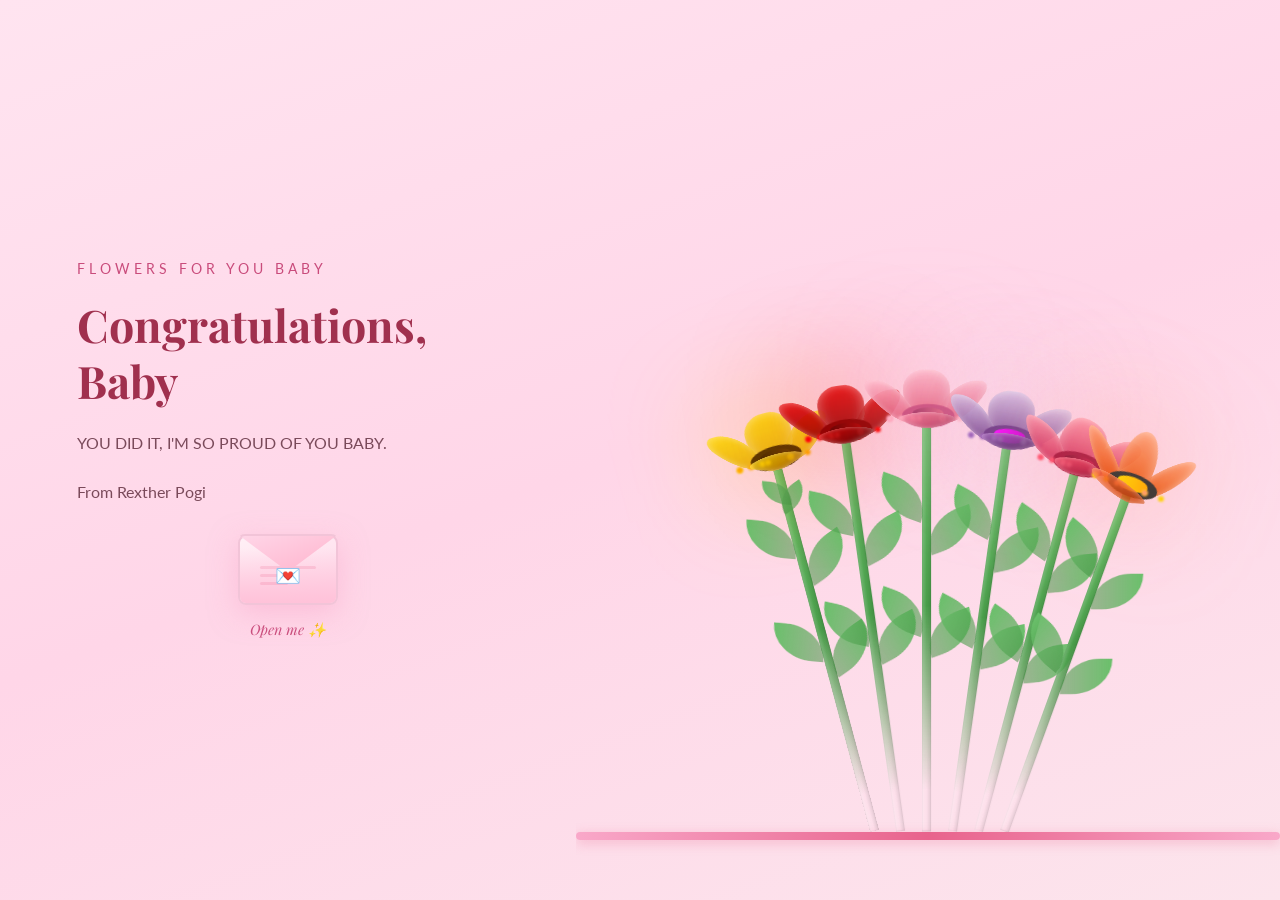
==== commit 97a676db: "gradgift" ====
--- a/garden.html
+++ b/garden.html
@@ -7,357 +7,282 @@
   <link rel="stylesheet" href="flower.css"/>
   <link rel="stylesheet" href="styles.css"/>
   <style>
-    /* ── overlay UI on top of flower scene ── */
-    #ui-overlay {
-      position: fixed;
-      bottom: 0; left: 0; right: 0;
-      z-index: 200;
-      display: flex;
-      flex-direction: column;
-      align-items: center;
-      padding-bottom: 3vmin;
-      gap: 16px;
-      pointer-events: none;
-    }
-
-    #ui-overlay h2 {
-      font-family: 'Playfair Display', serif;
-      font-size: clamp(1.2rem, 3vw, 1.8rem);
-      color: #a7ffee;
-      text-shadow: 0 0 20px rgba(107,240,255,0.6);
-      letter-spacing: 3px;
-      font-style: italic;
-      animation: fadeUp 1.5s ease 1s both;
-      pointer-events: none;
-    }
-
-    #ui-overlay .envelope-wrap {
-      pointer-events: all;
-      animation: fadeUp 1.5s ease 1.5s both;
-    }
-
     @keyframes fadeUp {
       from { opacity:0; transform:translateY(20px); }
       to   { opacity:1; transform:translateY(0); }
     }
 
-    /* envelope smaller */
-    .envelope      { width: 100px !important; height: 70px !important; }
-    .env-flap      { height: 38px !important; }
-    .env-heart     { font-size: 1.3rem !important; }
-    .envelope-wrap span {
-      font-size: 0.9rem !important;
-      color: #a7ffee !important;
-      text-shadow: 0 0 10px rgba(107,240,255,0.5);
-    }
-
-    /* env-body override for dark theme */
-    .env-body {
-      background: linear-gradient(160deg, #0d3d40, #1a6b70) !important;
-      border-color: #39c6d6 !important;
-    }
-    .env-flap {
-      background: linear-gradient(160deg, #1a6b70, #39c6d6) !important;
-      border-color: #39c6d6 !important;
-    }
-    .env-lines span { background: rgba(107,240,255,0.3) !important; }
+    html, body { width:100%; height:100%; margin:0; overflow:hidden; background: linear-gradient(160deg,#ffe4f0 0%,#ffd6e8 50%,#fce4ec 100%); }
+
+    .garden-layout {
+      display: flex;
+      width: 100vw;
+      height: 100vh;
+    }
+
+    /* LEFT: text */
+    .garden-left {
+      width: 45%;
+      flex-shrink: 0;
+      display: flex;
+      flex-direction: column;
+      justify-content: center;
+      padding: 6vw;
+      gap: 20px;
+      animation: fadeUp 1.2s ease 0.4s both;
+      z-index: 2;
+    }
+    .garden-left .tag {
+      font-size: 0.85rem;
+      letter-spacing: 4px;
+      text-transform: uppercase;
+      color: #c94b7b;
+      font-family: 'Lato', sans-serif;
+    }
+    .garden-left h1 {
+      font-family: 'Playfair Display', serif;
+      font-size: clamp(1.8rem, 3.5vw, 3rem);
+      color: #a0304e;
+      line-height: 1.25;
+      margin: 0;
+    }
+    .garden-left h1 em { font-style: italic; color: #c94b7b; }
+    .garden-left p {
+      font-family: 'Lato', sans-serif;
+      font-size: clamp(0.85rem, 1.4vw, 1rem);
+      color: #7a4a5a;
+      line-height: 1.8;
+      margin: 0;
+    }
+    .garden-left .envelope-wrap { margin-top: 8px; }
+    .envelope      { width: 100px; height: 70px; }
+    .env-flap      { height: 38px; }
+    .env-heart     { font-size: 1.3rem; }
+    .envelope-wrap span { font-size: 0.9rem; color: #c94b7b; }
+
+    /* RIGHT: flower scene — strictly contained */
+    .garden-right {
+      width: 55%;
+      flex-shrink: 0;
+      position: relative;
+      overflow: hidden;
+    }
+
+    /* scale-down wrapper centered in right panel */
+    .flower-scene {
+      position: absolute;
+      bottom: 68px;
+      left: 0;
+      width: 100%;
+      height: calc(100% - 1px);
+      display: flex;
+      align-items: flex-end;
+      justify-content: center;
+      padding-right: 720px;
+      transform: scale(0.65);
+      transform-origin: bottom center;
+      position: relative;
+      width: 900px;
+      flex-shrink: 0;
+    }
+
+    /* ground line — sits right below the flower stems */
+    .garden-ground {
+      position: absolute;
+      bottom: 60px;
+      left: 0;
+      width: 100%;
+      height: 8px;
+      background: linear-gradient(to right, #f9a8c9, #e8638c, #f9a8c9);
+      border-radius: 8px;
+      box-shadow: 0 3px 12px rgba(232,99,140,0.35);
+      z-index: 20;
+    }
   </style>
 </head>
 <body class="not-loaded">
 
-  <div class="night"></div>
-
-  <div class="flowers">
-    <!-- Sunflower -->
-    <div class="flower flower--1">
-      <div class="flower__leafs flower__leafs--1">
-        <div class="flower__leaf flower__leaf--1"></div>
-        <div class="flower__leaf flower__leaf--2"></div>
-        <div class="flower__leaf flower__leaf--3"></div>
-        <div class="flower__leaf flower__leaf--4"></div>
-        <div class="flower__white-circle"></div>
-        <div class="flower__light flower__light--1"></div>
-        <div class="flower__light flower__light--2"></div>
-        <div class="flower__light flower__light--3"></div>
-        <div class="flower__light flower__light--4"></div>
-        <div class="flower__light flower__light--5"></div>
-        <div class="flower__light flower__light--6"></div>
-        <div class="flower__light flower__light--7"></div>
-        <div class="flower__light flower__light--8"></div>
+  <div class="garden-layout">
+
+    <!-- Left: text message -->
+    <div class="garden-left">
+      <span class="tag">Flowers for you baby</span>
+      <h1>Congratulations, Baby</h1>
+      <p>YOU DID IT, I'M SO PROUD OF YOU BABY.</p>
+      <p>From Rexther Pogi</p>
+      <a href="letter.html" class="envelope-wrap">
+        <div class="envelope">
+          <div class="env-body">
+            <div class="env-lines"><span></span><span></span><span></span></div>
+          </div>
+          <div class="env-flap"></div>
+          <div class="env-heart">💌</div>
+        </div>
+        <span>Open me ✨</span>
+      </a>
+    </div>
+
+    <!-- Right: flower scene -->
+    <div class="garden-right">
+      <div class="flower-scene">
+        <div class="flowers">
+          <!-- Sunflower -->
+          <div class="flower flower--1">
+            <div class="flower__leafs flower__leafs--1">
+              <div class="flower__leaf flower__leaf--1"></div>
+              <div class="flower__leaf flower__leaf--2"></div>
+              <div class="flower__leaf flower__leaf--3"></div>
+              <div class="flower__leaf flower__leaf--4"></div>
+              <div class="flower__white-circle"></div>
+              <div class="flower__light flower__light--1"></div>
+              <div class="flower__light flower__light--2"></div>
+              <div class="flower__light flower__light--3"></div>
+              <div class="flower__light flower__light--4"></div>
+              <div class="flower__light flower__light--5"></div>
+              <div class="flower__light flower__light--6"></div>
+              <div class="flower__light flower__light--7"></div>
+              <div class="flower__light flower__light--8"></div>
+            </div>
+            <div class="flower__line">
+              <div class="flower__line__leaf flower__line__leaf--1"></div>
+              <div class="flower__line__leaf flower__line__leaf--2"></div>
+              <div class="flower__line__leaf flower__line__leaf--3"></div>
+              <div class="flower__line__leaf flower__line__leaf--4"></div>
+              <div class="flower__line__leaf flower__line__leaf--5"></div>
+              <div class="flower__line__leaf flower__line__leaf--6"></div>
+            </div>
+          </div>
+
+          <!-- Red Rose -->
+          <div class="flower flower--2">
+            <div class="flower__leafs flower__leafs--2">
+              <div class="flower__leaf flower__leaf--1"></div>
+              <div class="flower__leaf flower__leaf--2"></div>
+              <div class="flower__leaf flower__leaf--3"></div>
+              <div class="flower__leaf flower__leaf--4"></div>
+              <div class="flower__white-circle"></div>
+              <div class="flower__light flower__light--1"></div>
+              <div class="flower__light flower__light--2"></div>
+              <div class="flower__light flower__light--3"></div>
+              <div class="flower__light flower__light--4"></div>
+              <div class="flower__light flower__light--5"></div>
+              <div class="flower__light flower__light--6"></div>
+              <div class="flower__light flower__light--7"></div>
+              <div class="flower__light flower__light--8"></div>
+            </div>
+            <div class="flower__line">
+              <div class="flower__line__leaf flower__line__leaf--1"></div>
+              <div class="flower__line__leaf flower__line__leaf--2"></div>
+              <div class="flower__line__leaf flower__line__leaf--3"></div>
+              <div class="flower__line__leaf flower__line__leaf--4"></div>
+            </div>
+          </div>
+
+          <!-- Pink Rose -->
+          <div class="flower flower--3">
+            <div class="flower__leafs flower__leafs--3">
+              <div class="flower__leaf flower__leaf--1"></div>
+              <div class="flower__leaf flower__leaf--2"></div>
+              <div class="flower__leaf flower__leaf--3"></div>
+              <div class="flower__leaf flower__leaf--4"></div>
+              <div class="flower__white-circle"></div>
+              <div class="flower__light flower__light--1"></div>
+              <div class="flower__light flower__light--2"></div>
+              <div class="flower__light flower__light--3"></div>
+              <div class="flower__light flower__light--4"></div>
+              <div class="flower__light flower__light--5"></div>
+              <div class="flower__light flower__light--6"></div>
+              <div class="flower__light flower__light--7"></div>
+              <div class="flower__light flower__light--8"></div>
+            </div>
+            <div class="flower__line">
+              <div class="flower__line__leaf flower__line__leaf--1"></div>
+              <div class="flower__line__leaf flower__line__leaf--2"></div>
+              <div class="flower__line__leaf flower__line__leaf--3"></div>
+              <div class="flower__line__leaf flower__line__leaf--4"></div>
+            </div>
+          </div>
+
+          <!-- Orchid -->
+          <div class="flower flower--4">
+            <div class="flower__leafs flower__leafs--4">
+              <div class="flower__leaf flower__leaf--1"></div>
+              <div class="flower__leaf flower__leaf--2"></div>
+              <div class="flower__leaf flower__leaf--3"></div>
+              <div class="flower__leaf flower__leaf--4"></div>
+              <div class="flower__white-circle"></div>
+              <div class="flower__light flower__light--1"></div>
+              <div class="flower__light flower__light--2"></div>
+              <div class="flower__light flower__light--3"></div>
+              <div class="flower__light flower__light--4"></div>
+              <div class="flower__light flower__light--5"></div>
+              <div class="flower__light flower__light--6"></div>
+              <div class="flower__light flower__light--7"></div>
+              <div class="flower__light flower__light--8"></div>
+            </div>
+            <div class="flower__line">
+              <div class="flower__line__leaf flower__line__leaf--1"></div>
+              <div class="flower__line__leaf flower__line__leaf--2"></div>
+              <div class="flower__line__leaf flower__line__leaf--3"></div>
+              <div class="flower__line__leaf flower__line__leaf--4"></div>
+            </div>
+          </div>
+
+          <!-- Carnation -->
+          <div class="flower flower--5">
+            <div class="flower__leafs flower__leafs--5">
+              <div class="flower__leaf flower__leaf--1"></div>
+              <div class="flower__leaf flower__leaf--2"></div>
+              <div class="flower__leaf flower__leaf--3"></div>
+              <div class="flower__leaf flower__leaf--4"></div>
+              <div class="flower__white-circle"></div>
+              <div class="flower__light flower__light--1"></div>
+              <div class="flower__light flower__light--2"></div>
+              <div class="flower__light flower__light--3"></div>
+              <div class="flower__light flower__light--4"></div>
+              <div class="flower__light flower__light--5"></div>
+              <div class="flower__light flower__light--6"></div>
+              <div class="flower__light flower__light--7"></div>
+              <div class="flower__light flower__light--8"></div>
+            </div>
+            <div class="flower__line">
+              <div class="flower__line__leaf flower__line__leaf--1"></div>
+              <div class="flower__line__leaf flower__line__leaf--2"></div>
+              <div class="flower__line__leaf flower__line__leaf--3"></div>
+              <div class="flower__line__leaf flower__line__leaf--4"></div>
+            </div>
+          </div>
+
+          <!-- Gerbera Daisy -->
+          <div class="flower flower--6">
+            <div class="flower__leafs flower__leafs--6">
+              <div class="flower__leaf flower__leaf--1"></div>
+              <div class="flower__leaf flower__leaf--2"></div>
+              <div class="flower__leaf flower__leaf--3"></div>
+              <div class="flower__leaf flower__leaf--4"></div>
+              <div class="flower__white-circle"></div>
+              <div class="flower__light flower__light--1"></div>
+              <div class="flower__light flower__light--2"></div>
+              <div class="flower__light flower__light--3"></div>
+              <div class="flower__light flower__light--4"></div>
+              <div class="flower__light flower__light--5"></div>
+              <div class="flower__light flower__light--6"></div>
+              <div class="flower__light flower__light--7"></div>
+              <div class="flower__light flower__light--8"></div>
+            </div>
+            <div class="flower__line">
+              <div class="flower__line__leaf flower__line__leaf--1"></div>
+              <div class="flower__line__leaf flower__line__leaf--2"></div>
+              <div class="flower__line__leaf flower__line__leaf--3"></div>
+              <div class="flower__line__leaf flower__line__leaf--4"></div>
+            </div>
+          </div>
+        </div>
       </div>
-      <div class="flower__line">
-        <div class="flower__line__leaf flower__line__leaf--1"></div>
-        <div class="flower__line__leaf flower__line__leaf--2"></div>
-        <div class="flower__line__leaf flower__line__leaf--3"></div>
-        <div class="flower__line__leaf flower__line__leaf--4"></div>
-        <div class="flower__line__leaf flower__line__leaf--5"></div>
-        <div class="flower__line__leaf flower__line__leaf--6"></div>
-      </div>
+      <div class="garden-ground"></div>
     </div>
 
-    <!-- Red Rose -->
-    <div class="flower flower--2">
-      <div class="flower__leafs flower__leafs--2">
-        <div class="flower__leaf flower__leaf--1"></div>
-        <div class="flower__leaf flower__leaf--2"></div>
-        <div class="flower__leaf flower__leaf--3"></div>
-        <div class="flower__leaf flower__leaf--4"></div>
-        <div class="flower__white-circle"></div>
-        <div class="flower__light flower__light--1"></div>
-        <div class="flower__light flower__light--2"></div>
-        <div class="flower__light flower__light--3"></div>
-        <div class="flower__light flower__light--4"></div>
-        <div class="flower__light flower__light--5"></div>
-        <div class="flower__light flower__light--6"></div>
-        <div class="flower__light flower__light--7"></div>
-        <div class="flower__light flower__light--8"></div>
-      </div>
-      <div class="flower__line">
-        <div class="flower__line__leaf flower__line__leaf--1"></div>
-        <div class="flower__line__leaf flower__line__leaf--2"></div>
-        <div class="flower__line__leaf flower__line__leaf--3"></div>
-        <div class="flower__line__leaf flower__line__leaf--4"></div>
-      </div>
-    </div>
-
-    <!-- Pink Rose -->
-    <div class="flower flower--3">
-      <div class="flower__leafs flower__leafs--3">
-        <div class="flower__leaf flower__leaf--1"></div>
-        <div class="flower__leaf flower__leaf--2"></div>
-        <div class="flower__leaf flower__leaf--3"></div>
-        <div class="flower__leaf flower__leaf--4"></div>
-        <div class="flower__white-circle"></div>
-        <div class="flower__light flower__light--1"></div>
-        <div class="flower__light flower__light--2"></div>
-        <div class="flower__light flower__light--3"></div>
-        <div class="flower__light flower__light--4"></div>
-        <div class="flower__light flower__light--5"></div>
-        <div class="flower__light flower__light--6"></div>
-        <div class="flower__light flower__light--7"></div>
-        <div class="flower__light flower__light--8"></div>
-      </div>
-      <div class="flower__line">
-        <div class="flower__line__leaf flower__line__leaf--1"></div>
-        <div class="flower__line__leaf flower__line__leaf--2"></div>
-        <div class="flower__line__leaf flower__line__leaf--3"></div>
-        <div class="flower__line__leaf flower__line__leaf--4"></div>
-      </div>
-    </div>
-
-    <!-- Orchid -->
-    <div class="flower flower--4">
-      <div class="flower__leafs flower__leafs--4">
-        <div class="flower__leaf flower__leaf--1"></div>
-        <div class="flower__leaf flower__leaf--2"></div>
-        <div class="flower__leaf flower__leaf--3"></div>
-        <div class="flower__leaf flower__leaf--4"></div>
-        <div class="flower__white-circle"></div>
-        <div class="flower__light flower__light--1"></div>
-        <div class="flower__light flower__light--2"></div>
-        <div class="flower__light flower__light--3"></div>
-        <div class="flower__light flower__light--4"></div>
-        <div class="flower__light flower__light--5"></div>
-        <div class="flower__light flower__light--6"></div>
-        <div class="flower__light flower__light--7"></div>
-        <div class="flower__light flower__light--8"></div>
-      </div>
-      <div class="flower__line">
-        <div class="flower__line__leaf flower__line__leaf--1"></div>
-        <div class="flower__line__leaf flower__line__leaf--2"></div>
-        <div class="flower__line__leaf flower__line__leaf--3"></div>
-        <div class="flower__line__leaf flower__line__leaf--4"></div>
-      </div>
-    </div>
-
-    <!-- Carnation -->
-    <div class="flower flower--5">
-      <div class="flower__leafs flower__leafs--5">
-        <div class="flower__leaf flower__leaf--1"></div>
-        <div class="flower__leaf flower__leaf--2"></div>
-        <div class="flower__leaf flower__leaf--3"></div>
-        <div class="flower__leaf flower__leaf--4"></div>
-        <div class="flower__white-circle"></div>
-        <div class="flower__light flower__light--1"></div>
-        <div class="flower__light flower__light--2"></div>
-        <div class="flower__light flower__light--3"></div>
-        <div class="flower__light flower__light--4"></div>
-        <div class="flower__light flower__light--5"></div>
-        <div class="flower__light flower__light--6"></div>
-        <div class="flower__light flower__light--7"></div>
-        <div class="flower__light flower__light--8"></div>
-      </div>
-      <div class="flower__line">
-        <div class="flower__line__leaf flower__line__leaf--1"></div>
-        <div class="flower__line__leaf flower__line__leaf--2"></div>
-        <div class="flower__line__leaf flower__line__leaf--3"></div>
-        <div class="flower__line__leaf flower__line__leaf--4"></div>
-      </div>
-    </div>
-
-    <!-- Gerbera Daisy -->
-    <div class="flower flower--6">
-      <div class="flower__leafs flower__leafs--6">
-        <div class="flower__leaf flower__leaf--1"></div>
-        <div class="flower__leaf flower__leaf--2"></div>
-        <div class="flower__leaf flower__leaf--3"></div>
-        <div class="flower__leaf flower__leaf--4"></div>
-        <div class="flower__white-circle"></div>
-        <div class="flower__light flower__light--1"></div>
-        <div class="flower__light flower__light--2"></div>
-        <div class="flower__light flower__light--3"></div>
-        <div class="flower__light flower__light--4"></div>
-        <div class="flower__light flower__light--5"></div>
-        <div class="flower__light flower__light--6"></div>
-        <div class="flower__light flower__light--7"></div>
-        <div class="flower__light flower__light--8"></div>
-      </div>
-      <div class="flower__line">
-        <div class="flower__line__leaf flower__line__leaf--1"></div>
-        <div class="flower__line__leaf flower__line__leaf--2"></div>
-        <div class="flower__line__leaf flower__line__leaf--3"></div>
-        <div class="flower__line__leaf flower__line__leaf--4"></div>
-      </div>
-    </div>
-
-    <div class="grow-ans" style="--d:1.2s">
-      <div class="flower__g-long">
-        <div class="flower__g-long__top"></div>
-        <div class="flower__g-long__bottom"></div>
-      </div>
-    </div>
-
-    <div class="growing-grass">
-      <div class="flower__grass flower__grass--1">
-        <div class="flower__grass--top"></div>
-        <div class="flower__grass--bottom"></div>
-        <div class="flower__grass__leaf flower__grass__leaf--1"></div>
-        <div class="flower__grass__leaf flower__grass__leaf--2"></div>
-        <div class="flower__grass__leaf flower__grass__leaf--3"></div>
-        <div class="flower__grass__leaf flower__grass__leaf--4"></div>
-        <div class="flower__grass__leaf flower__grass__leaf--5"></div>
-        <div class="flower__grass__leaf flower__grass__leaf--6"></div>
-        <div class="flower__grass__leaf flower__grass__leaf--7"></div>
-        <div class="flower__grass__leaf flower__grass__leaf--8"></div>
-        <div class="flower__grass__overlay"></div>
-      </div>
-    </div>
-
-    <div class="growing-grass">
-      <div class="flower__grass flower__grass--2">
-        <div class="flower__grass--top"></div>
-        <div class="flower__grass--bottom"></div>
-        <div class="flower__grass__leaf flower__grass__leaf--1"></div>
-        <div class="flower__grass__leaf flower__grass__leaf--2"></div>
-        <div class="flower__grass__leaf flower__grass__leaf--3"></div>
-        <div class="flower__grass__leaf flower__grass__leaf--4"></div>
-        <div class="flower__grass__leaf flower__grass__leaf--5"></div>
-        <div class="flower__grass__leaf flower__grass__leaf--6"></div>
-        <div class="flower__grass__leaf flower__grass__leaf--7"></div>
-        <div class="flower__grass__leaf flower__grass__leaf--8"></div>
-        <div class="flower__grass__overlay"></div>
-      </div>
-    </div>
-
-    <div class="grow-ans" style="--d:2.4s">
-      <div class="flower__g-right flower__g-right--1"><div class="leaf"></div></div>
-    </div>
-    <div class="grow-ans" style="--d:2.8s">
-      <div class="flower__g-right flower__g-right--2"><div class="leaf"></div></div>
-    </div>
-
-    <div class="grow-ans" style="--d:2.8s">
-      <div class="flower__g-front">
-        <div class="flower__g-front__leaf-wrapper flower__g-front__leaf-wrapper--1"><div class="flower__g-front__leaf"></div></div>
-        <div class="flower__g-front__leaf-wrapper flower__g-front__leaf-wrapper--2"><div class="flower__g-front__leaf"></div></div>
-        <div class="flower__g-front__leaf-wrapper flower__g-front__leaf-wrapper--3"><div class="flower__g-front__leaf"></div></div>
-        <div class="flower__g-front__leaf-wrapper flower__g-front__leaf-wrapper--4"><div class="flower__g-front__leaf"></div></div>
-        <div class="flower__g-front__leaf-wrapper flower__g-front__leaf-wrapper--5"><div class="flower__g-front__leaf"></div></div>
-        <div class="flower__g-front__leaf-wrapper flower__g-front__leaf-wrapper--6"><div class="flower__g-front__leaf"></div></div>
-        <div class="flower__g-front__leaf-wrapper flower__g-front__leaf-wrapper--7"><div class="flower__g-front__leaf"></div></div>
-        <div class="flower__g-front__leaf-wrapper flower__g-front__leaf-wrapper--8"><div class="flower__g-front__leaf"></div></div>
-        <div class="flower__g-front__line"></div>
-      </div>
-    </div>
-
-    <div class="grow-ans" style="--d:3.2s">
-      <div class="flower__g-fr">
-        <div class="leaf"></div>
-        <div class="flower__g-fr__leaf flower__g-fr__leaf--1"></div>
-        <div class="flower__g-fr__leaf flower__g-fr__leaf--2"></div>
-        <div class="flower__g-fr__leaf flower__g-fr__leaf--3"></div>
-        <div class="flower__g-fr__leaf flower__g-fr__leaf--4"></div>
-        <div class="flower__g-fr__leaf flower__g-fr__leaf--5"></div>
-        <div class="flower__g-fr__leaf flower__g-fr__leaf--6"></div>
-        <div class="flower__g-fr__leaf flower__g-fr__leaf--7"></div>
-        <div class="flower__g-fr__leaf flower__g-fr__leaf--8"></div>
-      </div>
-    </div>
-
-    <div class="long-g long-g--0">
-      <div class="grow-ans" style="--d:3s"><div class="leaf leaf--0"></div></div>
-      <div class="grow-ans" style="--d:2.2s"><div class="leaf leaf--1"></div></div>
-      <div class="grow-ans" style="--d:3.4s"><div class="leaf leaf--2"></div></div>
-      <div class="grow-ans" style="--d:3.6s"><div class="leaf leaf--3"></div></div>
-    </div>
-    <div class="long-g long-g--1">
-      <div class="grow-ans" style="--d:3.6s"><div class="leaf leaf--0"></div></div>
-      <div class="grow-ans" style="--d:3.8s"><div class="leaf leaf--1"></div></div>
-      <div class="grow-ans" style="--d:4s"><div class="leaf leaf--2"></div></div>
-      <div class="grow-ans" style="--d:4.2s"><div class="leaf leaf--3"></div></div>
-    </div>
-    <div class="long-g long-g--2">
-      <div class="grow-ans" style="--d:4s"><div class="leaf leaf--0"></div></div>
-      <div class="grow-ans" style="--d:4.2s"><div class="leaf leaf--1"></div></div>
-      <div class="grow-ans" style="--d:4.4s"><div class="leaf leaf--2"></div></div>
-      <div class="grow-ans" style="--d:4.6s"><div class="leaf leaf--3"></div></div>
-    </div>
-    <div class="long-g long-g--3">
-      <div class="grow-ans" style="--d:4s"><div class="leaf leaf--0"></div></div>
-      <div class="grow-ans" style="--d:4.2s"><div class="leaf leaf--1"></div></div>
-      <div class="grow-ans" style="--d:3s"><div class="leaf leaf--2"></div></div>
-      <div class="grow-ans" style="--d:3.6s"><div class="leaf leaf--3"></div></div>
-    </div>
-    <div class="long-g long-g--4">
-      <div class="grow-ans" style="--d:4s"><div class="leaf leaf--0"></div></div>
-      <div class="grow-ans" style="--d:4.2s"><div class="leaf leaf--1"></div></div>
-      <div class="grow-ans" style="--d:3s"><div class="leaf leaf--2"></div></div>
-      <div class="grow-ans" style="--d:3.6s"><div class="leaf leaf--3"></div></div>
-    </div>
-    <div class="long-g long-g--5">
-      <div class="grow-ans" style="--d:4s"><div class="leaf leaf--0"></div></div>
-      <div class="grow-ans" style="--d:4.2s"><div class="leaf leaf--1"></div></div>
-      <div class="grow-ans" style="--d:3s"><div class="leaf leaf--2"></div></div>
-      <div class="grow-ans" style="--d:3.6s"><div class="leaf leaf--3"></div></div>
-    </div>
-    <div class="long-g long-g--6">
-      <div class="grow-ans" style="--d:4.2s"><div class="leaf leaf--0"></div></div>
-      <div class="grow-ans" style="--d:4.4s"><div class="leaf leaf--1"></div></div>
-      <div class="grow-ans" style="--d:4.6s"><div class="leaf leaf--2"></div></div>
-      <div class="grow-ans" style="--d:4.8s"><div class="leaf leaf--3"></div></div>
-    </div>
-    <div class="long-g long-g--7">
-      <div class="grow-ans" style="--d:3s"><div class="leaf leaf--0"></div></div>
-      <div class="grow-ans" style="--d:3.2s"><div class="leaf leaf--1"></div></div>
-      <div class="grow-ans" style="--d:3.5s"><div class="leaf leaf--2"></div></div>
-      <div class="grow-ans" style="--d:3.6s"><div class="leaf leaf--3"></div></div>
-    </div>
-  </div>
-
-  <!-- UI overlay: title + envelope -->
-  <div id="ui-overlay">
-    <h2>A little something for you 🌸</h2>
-    <a href="letter.html" class="envelope-wrap">
-      <div class="envelope">
-        <div class="env-body">
-          <div class="env-lines"><span></span><span></span><span></span></div>
-        </div>
-        <div class="env-flap"></div>
-        <div class="env-heart">💌</div>
-      </div>
-      <span>Open me ✨</span>
-    </a>
-  </div>
+  </div><!-- /.garden-layout -->
 
   <script>
     onload = () => {
--- a/flower.css
+++ b/flower.css
@@ -1,42 +1,43 @@
 *,*::after,*::before{padding:0;margin:0;box-sizing:border-box;}
-:root{--dark-color:#000;}
-body{display:flex;align-items:flex-end;justify-content:center;min-height:100vh;background-color:var(--dark-color);overflow:hidden;perspective:1000px;}
-.night{position:fixed;left:50%;top:0;transform:translateX(-50%);width:100%;height:100%;filter:blur(0.1vmin);background-image:radial-gradient(ellipse at top,transparent 0%,var(--dark-color)),radial-gradient(ellipse at bottom,var(--dark-color),rgba(145,233,255,0.2)),repeating-linear-gradient(220deg,rgb(0,0,0) 0px,rgb(0,0,0) 19px,transparent 19px,transparent 22px),repeating-linear-gradient(189deg,rgb(0,0,0) 0px,rgb(0,0,0) 19px,transparent 19px,transparent 22px),repeating-linear-gradient(148deg,rgb(0,0,0) 0px,rgb(0,0,0) 19px,transparent 19px,transparent 22px),linear-gradient(90deg,rgb(0,255,250),rgb(240,240,240));}
-.flowers{position:relative;transform:scale(0.9);}
-.flower{position:absolute;bottom:10vmin;transform-origin:bottom center;z-index:10;--fl-speed:0.8s;}
-.flower--1{left:-30vmin;animation:moving-flower-1 4s linear infinite;}
-.flower--1 .flower__line{height:70vmin;animation-delay:0.3s;}
+:root{--dark-color:#fff0f5;}
+body{margin:0;overflow:hidden;}
+.night{display:none;}
+.flowers{position:relative;}
+.flower{position:absolute;bottom:0;transform-origin:bottom center;z-index:10;--fl-speed:0.8s;}
+/* Bouquet positioning - grouped closer together */
+.flower--1{left:120px;transform:rotate(-15deg);animation:moving-flower-1 4s linear infinite;}
+.flower--1 .flower__line{height:65vmin;animation-delay:0.3s;}
 .flower--1 .flower__line__leaf--1{animation:blooming-leaf-right var(--fl-speed) 1.6s backwards;}
 .flower--1 .flower__line__leaf--2{animation:blooming-leaf-right var(--fl-speed) 1.4s backwards;}
 .flower--1 .flower__line__leaf--3{animation:blooming-leaf-left var(--fl-speed) 1.2s backwards;}
 .flower--1 .flower__line__leaf--4{animation:blooming-leaf-left var(--fl-speed) 1s backwards;}
 .flower--1 .flower__line__leaf--5{animation:blooming-leaf-right var(--fl-speed) 1.8s backwards;}
 .flower--1 .flower__line__leaf--6{animation:blooming-leaf-left var(--fl-speed) 2s backwards;}
-.flower--2{left:10vmin;transform:rotate(20deg);animation:moving-flower-2 4s linear infinite;}
-.flower--2 .flower__line{height:60vmin;animation-delay:0.6s;}
+.flower--2{left:160px;transform:rotate(-8deg);animation:moving-flower-2 4s linear infinite;}
+.flower--2 .flower__line{height:68vmin;animation-delay:0.6s;}
 .flower--2 .flower__line__leaf--1{animation:blooming-leaf-right var(--fl-speed) 1.9s backwards;}
 .flower--2 .flower__line__leaf--2{animation:blooming-leaf-right var(--fl-speed) 1.7s backwards;}
 .flower--2 .flower__line__leaf--3{animation:blooming-leaf-left var(--fl-speed) 1.5s backwards;}
 .flower--2 .flower__line__leaf--4{animation:blooming-leaf-left var(--fl-speed) 1.3s backwards;}
-.flower--3{left:-10vmin;transform:rotate(-15deg);animation:moving-flower-3 4s linear infinite;}
-.flower--3 .flower__line{animation-delay:0.9s;}
+.flower--3{left:200px;transform:rotate(0deg);animation:moving-flower-3 4s linear infinite;}
+.flower--3 .flower__line{height:70vmin;animation-delay:0.9s;}
 .flower--3 .flower__line__leaf--1{animation:blooming-leaf-right var(--fl-speed) 2.5s backwards;}
 .flower--3 .flower__line__leaf--2{animation:blooming-leaf-right var(--fl-speed) 2.3s backwards;}
 .flower--3 .flower__line__leaf--3{animation:blooming-leaf-left var(--fl-speed) 2.1s backwards;}
 .flower--3 .flower__line__leaf--4{animation:blooming-leaf-left var(--fl-speed) 1.9s backwards;}
-.flower--4{left:30vmin;transform:rotate(10deg);animation:moving-flower-2 4s linear infinite;}
-.flower--4 .flower__line{height:65vmin;animation-delay:0.5s;}
+.flower--4{left:240px;transform:rotate(8deg);animation:moving-flower-2 4s linear infinite;}
+.flower--4 .flower__line{height:67vmin;animation-delay:0.5s;}
 .flower--4 .flower__line__leaf--1{animation:blooming-leaf-right var(--fl-speed) 2s backwards;}
 .flower--4 .flower__line__leaf--2{animation:blooming-leaf-right var(--fl-speed) 1.8s backwards;}
 .flower--4 .flower__line__leaf--3{animation:blooming-leaf-left var(--fl-speed) 1.6s backwards;}
 .flower--4 .flower__line__leaf--4{animation:blooming-leaf-left var(--fl-speed) 1.4s backwards;}
-.flower--5{left:50vmin;transform:rotate(-10deg);animation:moving-flower-1 4s linear infinite;}
-.flower--5 .flower__line{height:58vmin;animation-delay:0.7s;}
+.flower--5{left:280px;transform:rotate(15deg);animation:moving-flower-1 4s linear infinite;}
+.flower--5 .flower__line{height:64vmin;animation-delay:0.7s;}
 .flower--5 .flower__line__leaf--1{animation:blooming-leaf-right var(--fl-speed) 2.2s backwards;}
 .flower--5 .flower__line__leaf--2{animation:blooming-leaf-right var(--fl-speed) 2s backwards;}
 .flower--5 .flower__line__leaf--3{animation:blooming-leaf-left var(--fl-speed) 1.8s backwards;}
 .flower--5 .flower__line__leaf--4{animation:blooming-leaf-left var(--fl-speed) 1.6s backwards;}
-.flower--6{left:70vmin;transform:rotate(5deg);animation:moving-flower-3 4s linear infinite;}
+.flower--6{left:320px;transform:rotate(20deg);animation:moving-flower-3 4s linear infinite;}
 .flower--6 .flower__line{height:62vmin;animation-delay:1s;}
 .flower--6 .flower__line__leaf--1{animation:blooming-leaf-right var(--fl-speed) 2.4s backwards;}
 .flower--6 .flower__line__leaf--2{animation:blooming-leaf-right var(--fl-speed) 2.2s backwards;}
@@ -101,8 +102,8 @@
 .flower__leafs--6::after{background-color:#ff9a6c;}
 .flower__white-circle{position:absolute;left:-3.5vmin;top:-3vmin;width:9vmin;height:4vmin;border-radius:50%;background-color:#fff;}
 .flower__white-circle::after{content:"";position:absolute;left:50%;top:45%;transform:translate(-50%,-50%);width:60%;height:60%;border-radius:inherit;background-image:linear-gradient(90deg,rgb(255,235,18),rgb(255,206,0));}
-.flower__line{height:55vmin;width:1.5vmin;background-image:linear-gradient(to left,rgb(0,0,0,0.2),transparent,rgba(255,255,255,0.2)),linear-gradient(to top,transparent 10%,#14757a,#39c6d6);box-shadow:inset 0 0 2px rgba(0,0,0,0.5);animation:grow-flower-tree 4s backwards;}
-.flower__line__leaf{--w:7vmin;--h:calc(var(--w) + 2vmin);position:absolute;top:20%;left:90%;width:var(--w);height:var(--h);border-top-right-radius:var(--h);border-bottom-left-radius:var(--h);background-image:linear-gradient(to top,rgba(20,117,122,0.4),#39c6d6);}
+.flower__line{height:55vmin;width:1.5vmin;background-image:linear-gradient(to left,rgba(0,0,0,0.1),transparent,rgba(255,255,255,0.2)),linear-gradient(to top,transparent 10%,#4a9e4a,#6abf6a);box-shadow:inset 0 0 2px rgba(0,0,0,0.2);animation:grow-flower-tree 4s backwards;}
+.flower__line__leaf{--w:7vmin;--h:calc(var(--w) + 2vmin);position:absolute;top:20%;left:90%;width:var(--w);height:var(--h);border-top-right-radius:var(--h);border-bottom-left-radius:var(--h);background-image:linear-gradient(to top,rgba(60,140,60,0.5),#6abf6a);}
 .flower__line__leaf--1{transform:rotate(70deg) rotateY(30deg);}
 .flower__line__leaf--2{top:45%;transform:rotate(70deg) rotateY(30deg);}
 .flower__line__leaf--3,.flower__line__leaf--4,.flower__line__leaf--6{border-top-right-radius:0;border-bottom-left-radius:0;border-top-left-radius:var(--h);border-bottom-right-radius:var(--h);left:-460%;top:12%;transform:rotate(-70deg) rotateY(30deg);}
